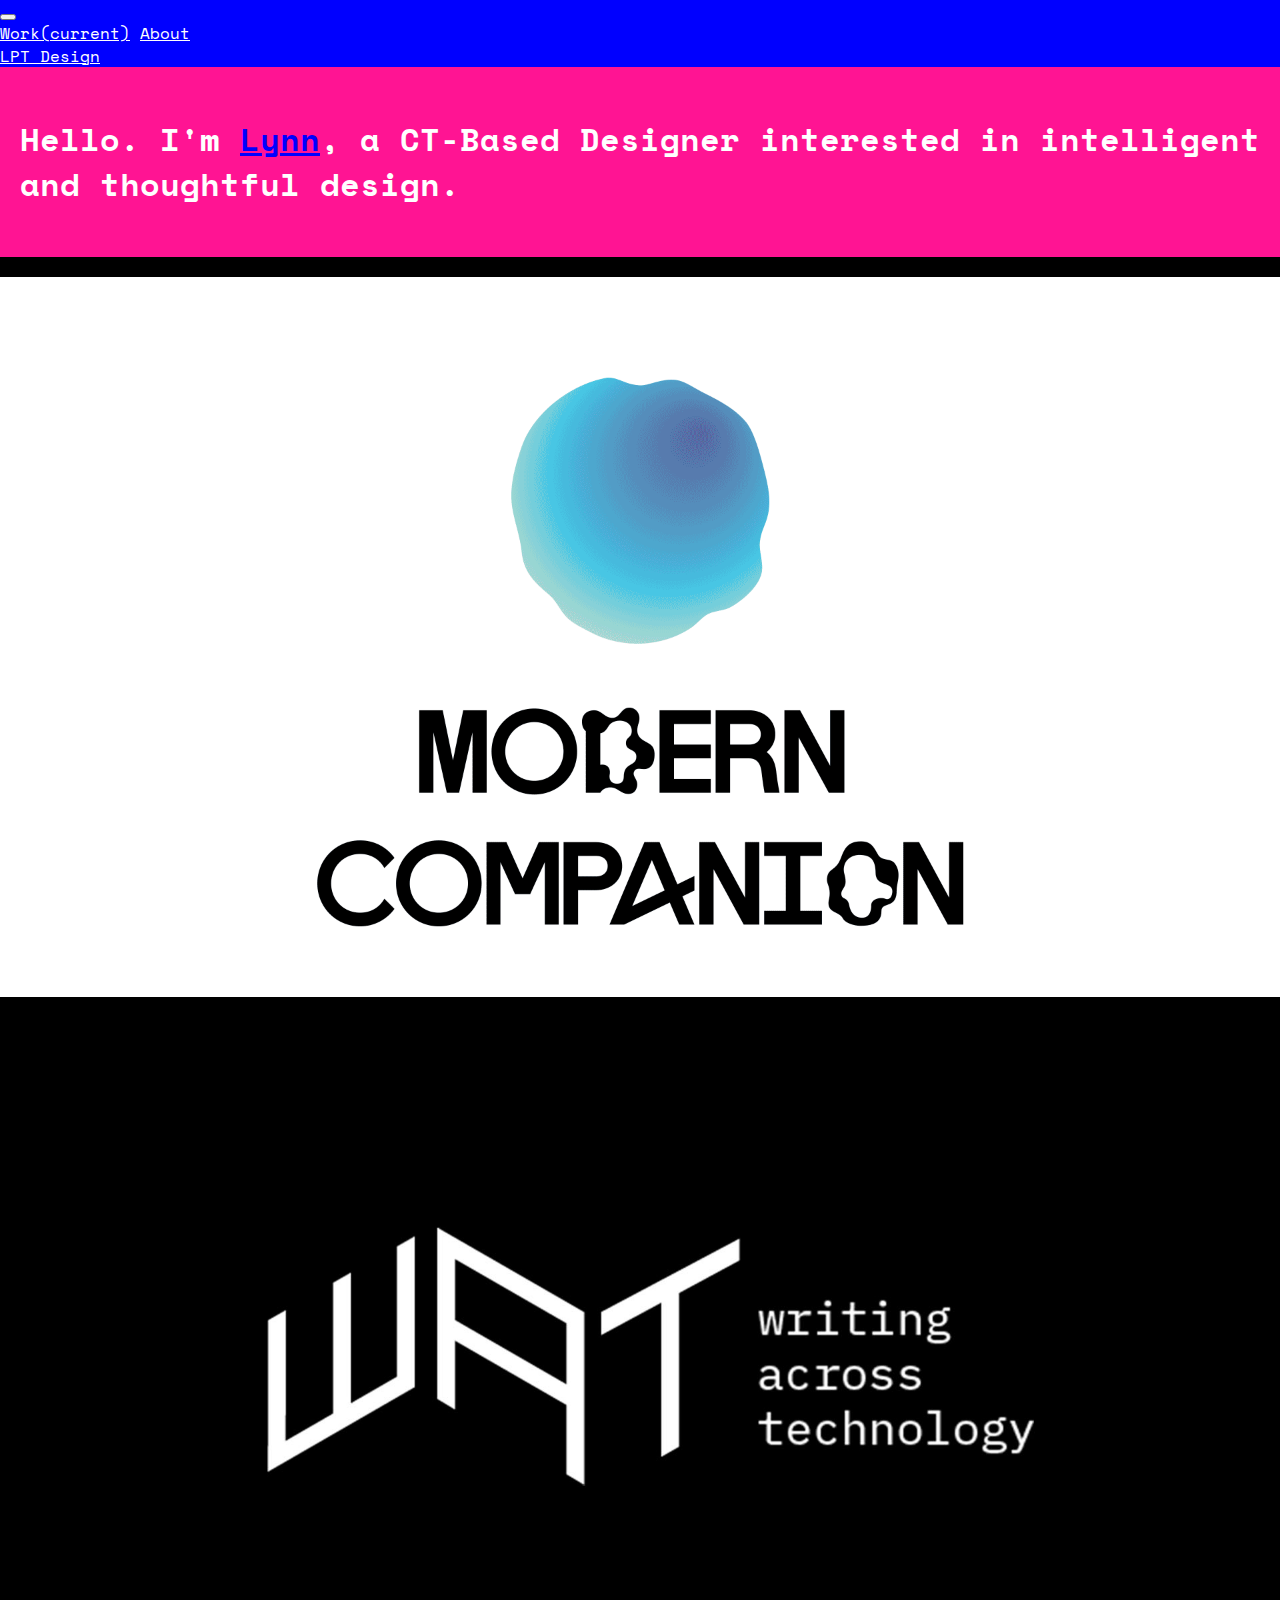
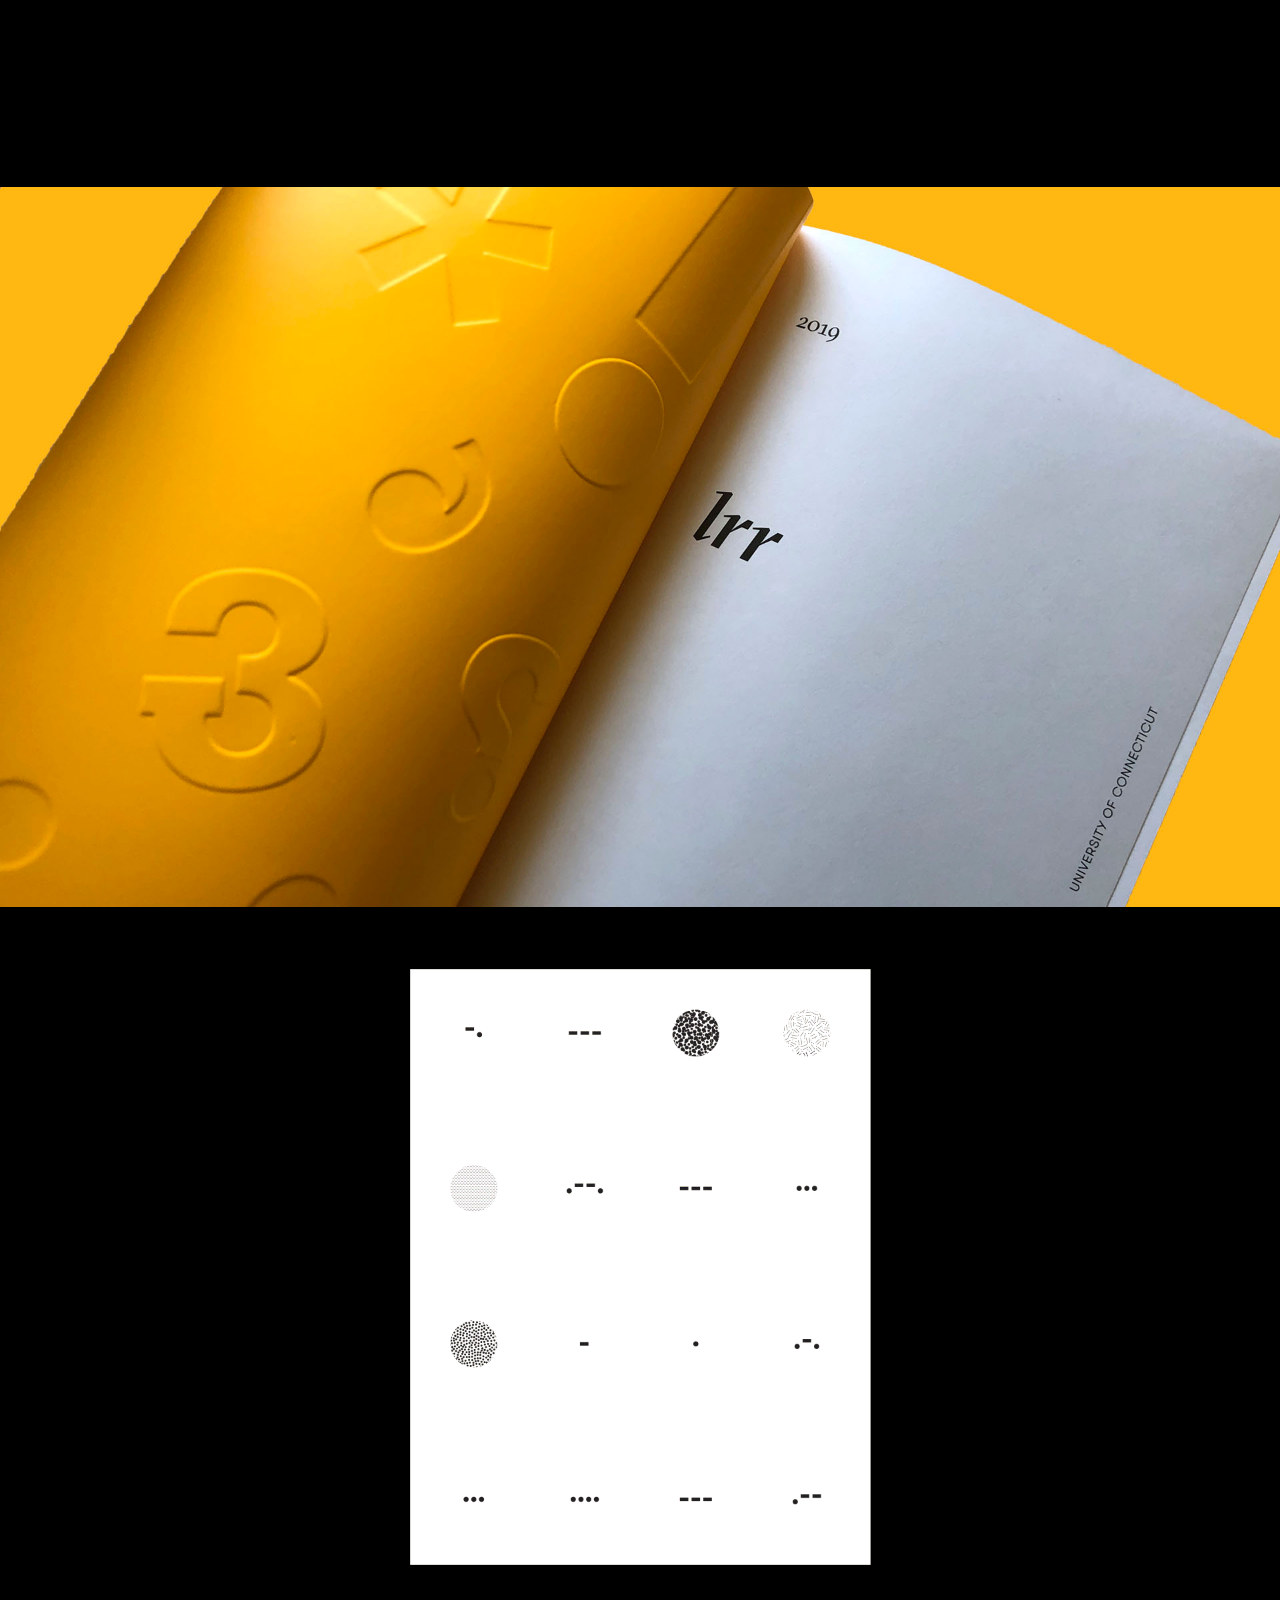
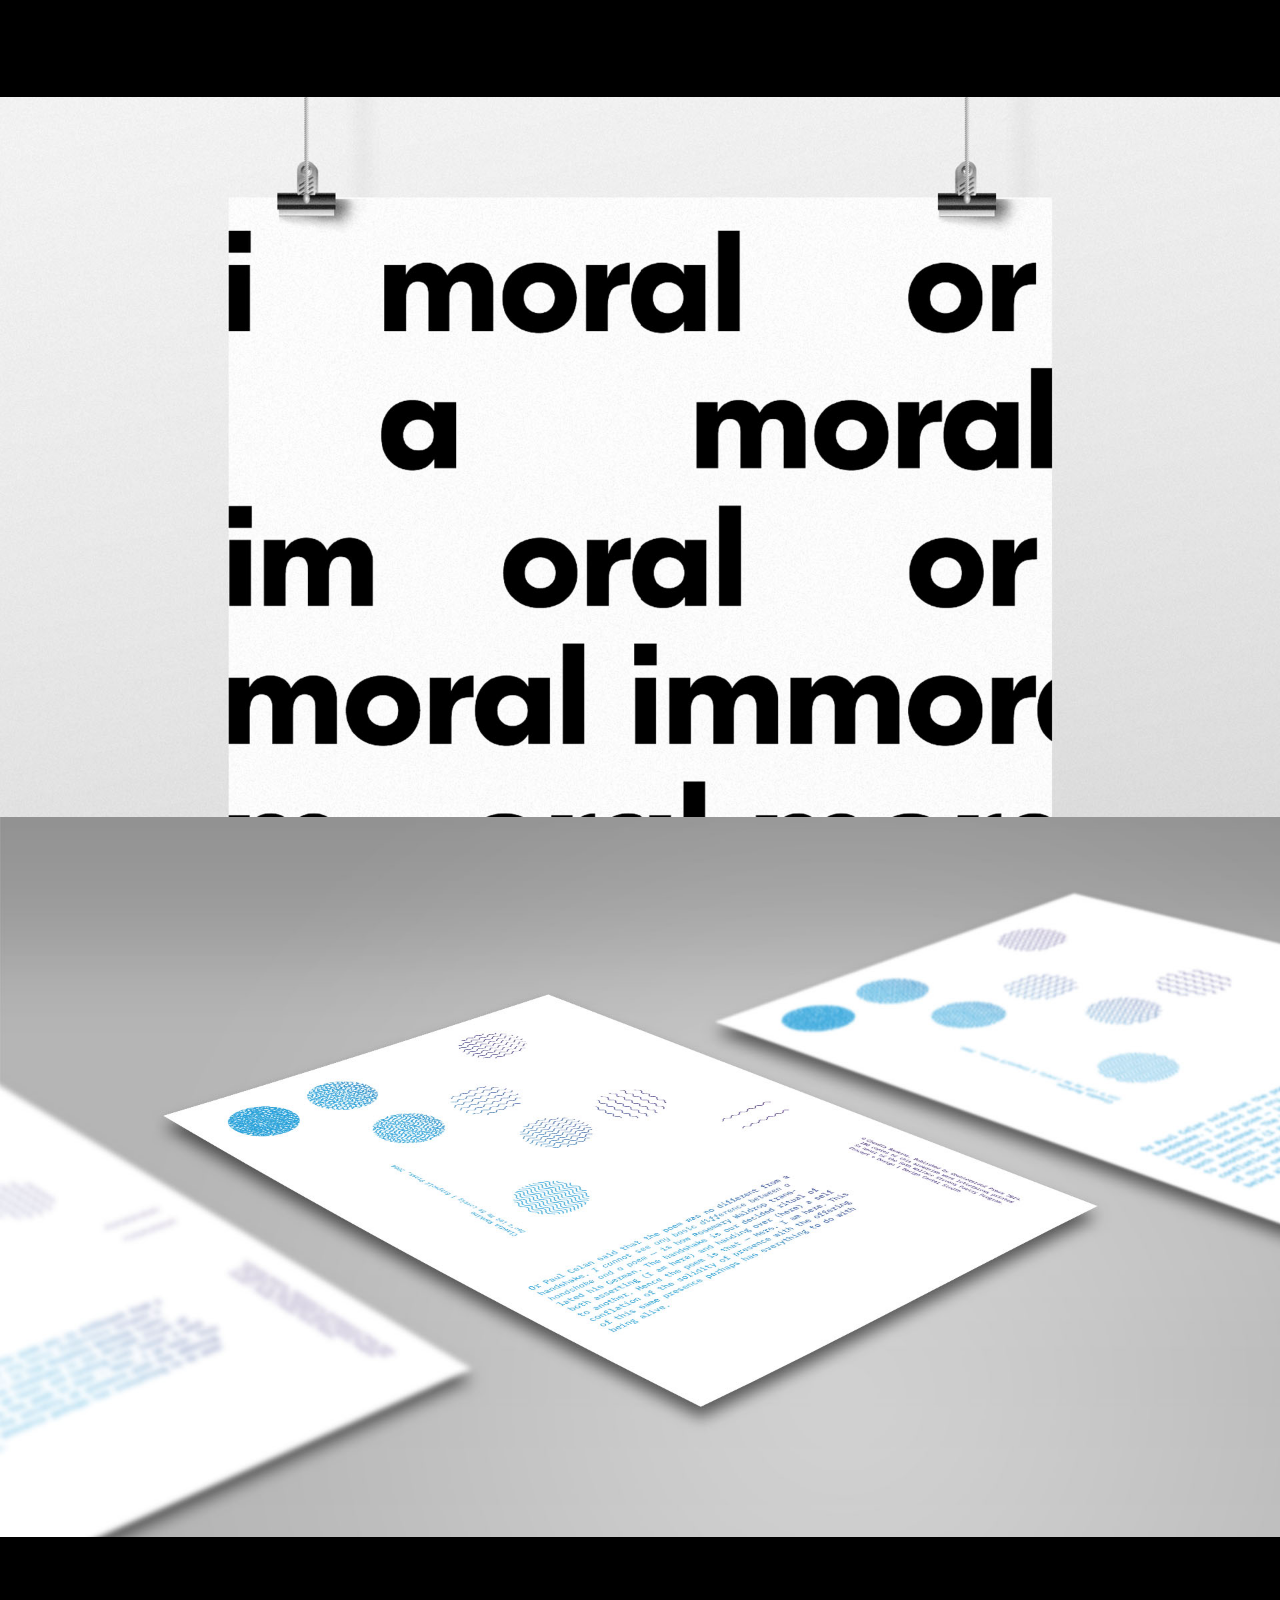
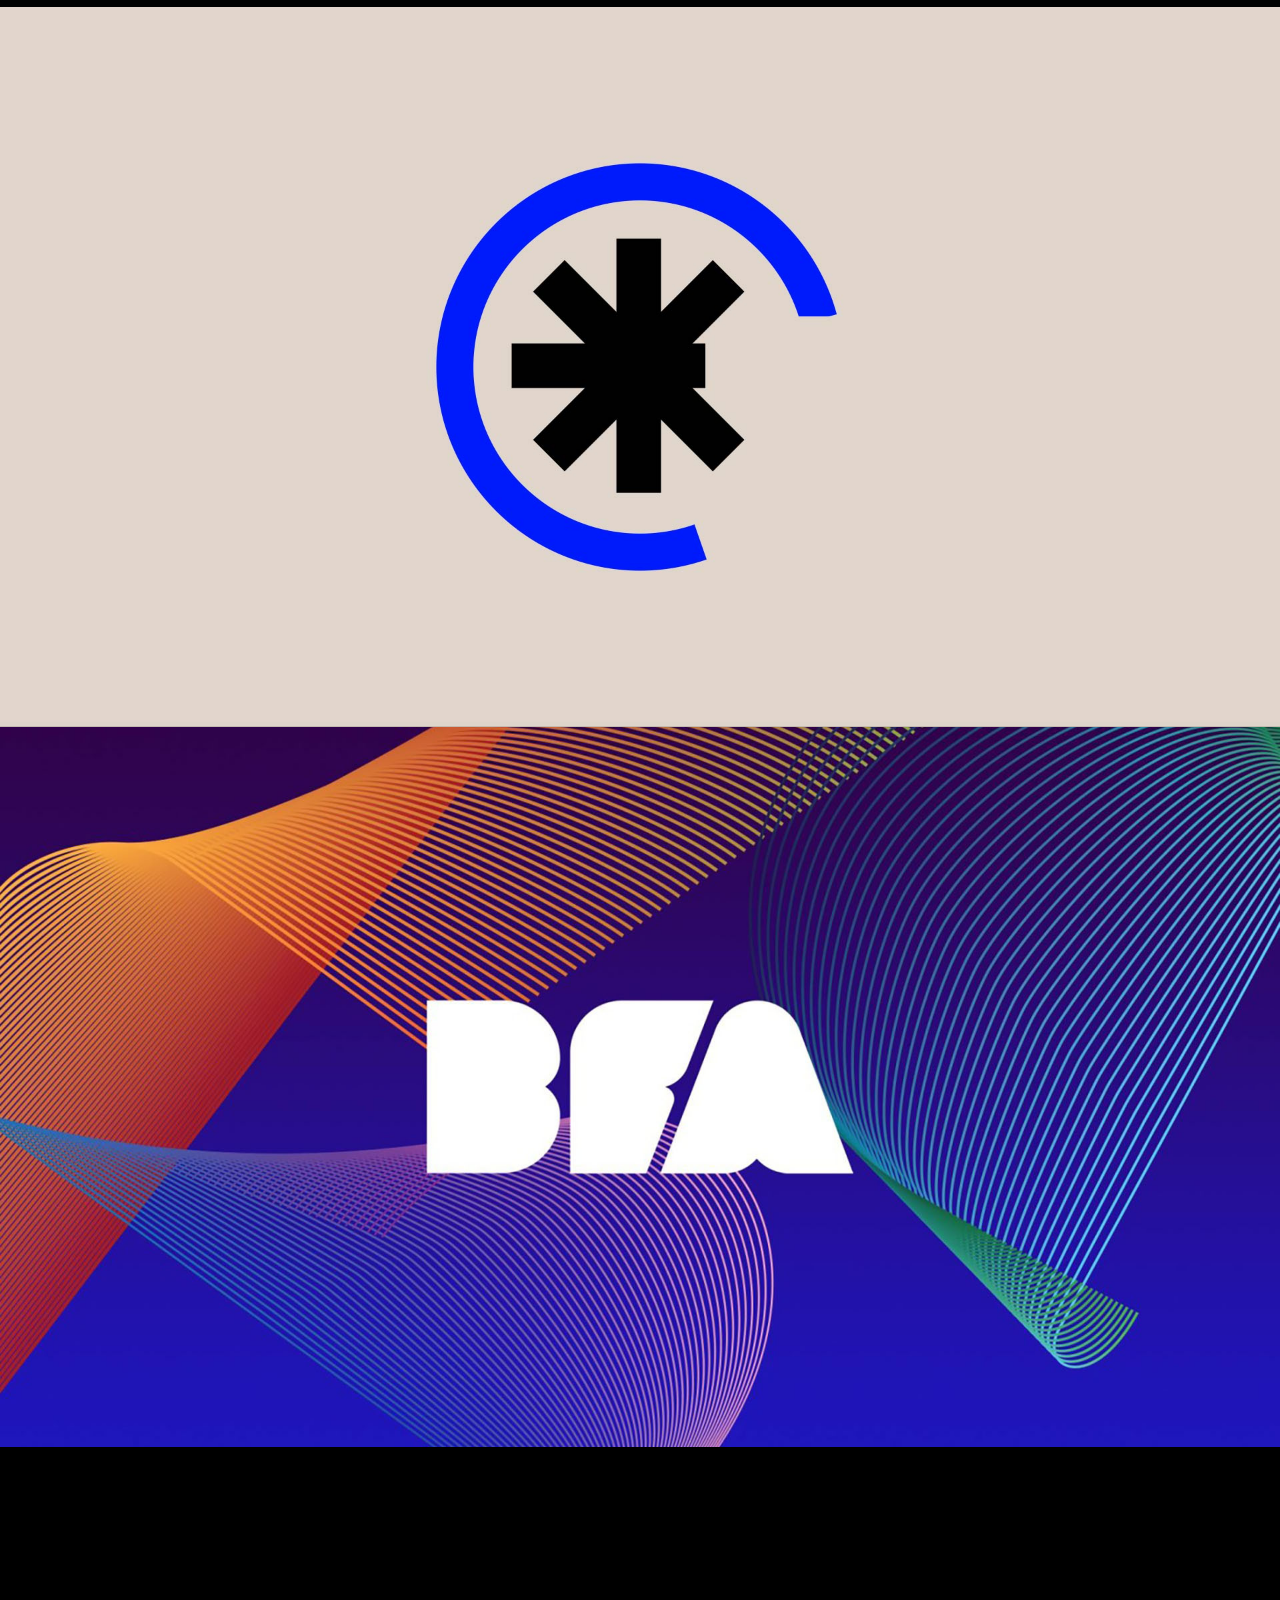
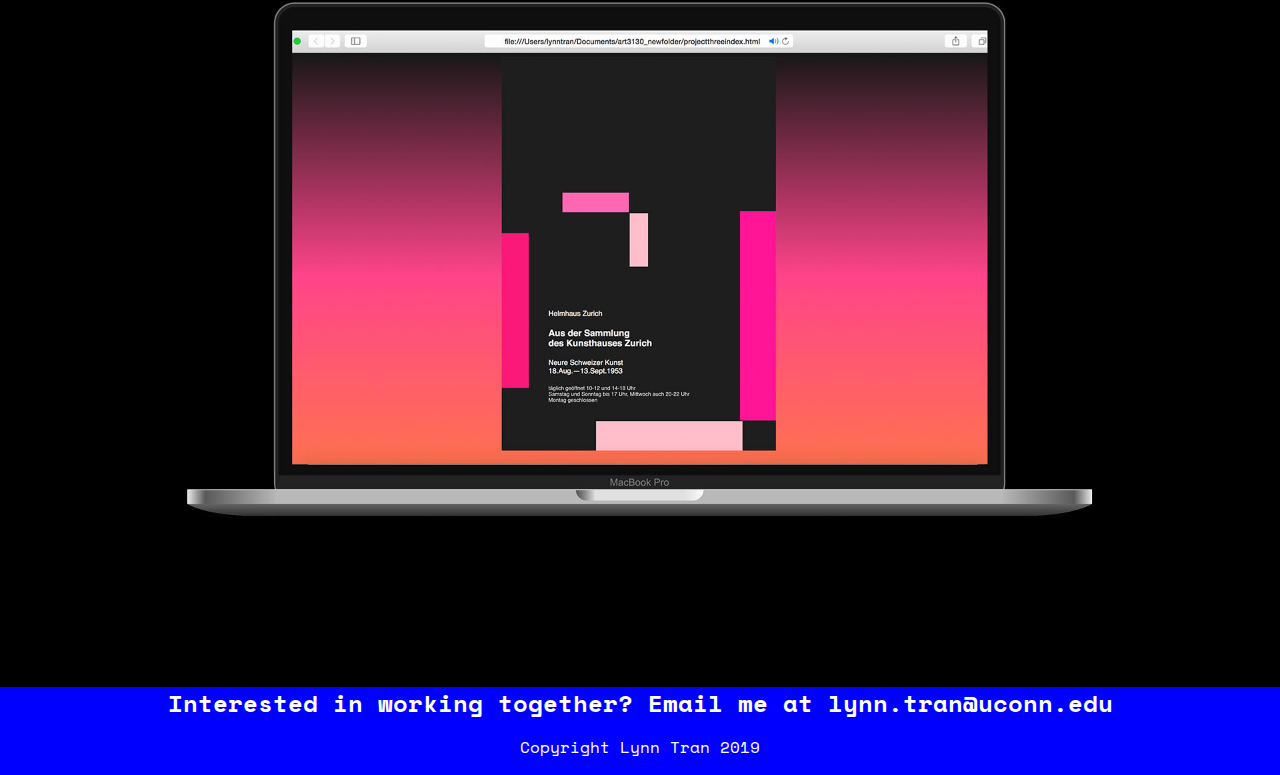
==== index.html @ 8334cdf8 "updated descriptions" ====
<!doctype html>
<html class="no-js" lang="">

<head>
  <meta charset="utf-8">
  <meta http-equiv="x-ua-compatible" content="ie=edge">
  <title>L. Tran Design</title>
  <meta name="description" content="">
  <meta name="viewport" content="width=device-width, initial-scale=1, shrink-to-fit=no">

  <link rel="manifest" href="site.webmanifest">
  <link rel="apple-touch-icon" href="icon.png">
  <!-- Place favicon.ico in the root directory -->

  <link rel="stylesheet" href="css/normalize.css">
   <link rel="stylesheet" href="https://stackpath.bootstrapcdn.com/bootstrap/4.1.3/css/bootstrap.min.css" integrity="sha384-MCw98/SFnGE8fJT3GXwEOngsV7Zt27NXFoaoApmYm81iuXoPkFOJwJ8ERdknLPMO" crossorigin="anonymous">
  <link rel="stylesheet" href="css/main.css">
  <link href="https://fonts.googleapis.com/css?family=Space+Mono" rel="stylesheet">
</head>

<body>
  <!--[if lte IE 9]>
    <p class="browserupgrade">You are using an <strong>outdated</strong> browser. Please <a href="https://browsehappy.com/">upgrade your browser</a> to improve your experience and security.</p>
  <![endif]-->

  <!-- Add your site or application content here -->
<nav class="navbar navbar-expand-lg navbar-dark bg-dark">
      <button class="navbar-toggler" type="button" data-toggle="collapse" data-target="#navbarNavAltMarkup" aria-controls="navbarNavAltMarkup" aria-expanded="false" aria-label="Toggle navigation">
            <span class="navbar-toggler-icon"></span>
      </button>
      
  <div class="collapse navbar-collapse" id="navbarNavAltMarkup">
        <div class="navbar-nav">
             <a class="nav-item nav-link active" href="index.html">Work<span class="sr-only">(current)</span></a>
            <a class="nav-item nav-link" href="about.html">About</a>
        </div>
  </div>
        <a class="navbar-brand" href="index.html">LPT Design</a>
</nav>
    <!--main top portion of the code starts here -->
    <main>
        <div class="background">
            <div class="container">
                <div class="row">
                   <!-- column keeps text on one side of webpage-->
                    <div class="col-lg-7" style="padding-left: 20px;">
                        <h1>Hello. I'm <span><a class ="homepage" href="about.html" >Lynn</a></span>,
                        a CT-Based Designer interested in intelligent and thoughtful design. </h1>
                    </div>
                        <div class="col-md"></div>
                 </div>
            </div>
        </div>
    </main>
    
    <!--featured work-->
    
    <!--CSS ANIMATION or block 1-->
    <div class="background one">
        
       <!--experiment to see if it works-->
       <div class="featuredwork container" style="padding-bottom: 50px;">
        <div class="row container col-centered align-items-center  pad2">
            <div class="col-lg align-middle mx-auto text-center responsivepad">
                    <a href="moderncompanion.html">
                        <!-- image text overlay -->
                        <div class="contenter">
                            <img src="img/moderncompanion.gif" alt="LRR" class="imgy" style="width: 100%;"> 

                            <div class="textoverlay">
                                <div class="texty">Modern Companion</div>
                            </div>
                        </div>
                        <!-- image txt overlay-->
                    </a>
            </div>
                <div class="col-lg col-centered mx-auto text-center responsivepad">
                      <a href="wat.html">
                        <!-- image text overlay -->
                        <div class="contenter">
                            <img src="img/waticon3.jpg" alt="LRR" class="imgy" style="width: 100%;"> 

                            <div class="textoverlay">
                                <div class="texty">Writing Across Technology Identity</div>
                            </div>
                        </div>
                        <!-- image txt overlay-->
                    </a>
                </div>
          </div>
    </div> 
        
        
        <div class="featuredwork container" style="padding-bottom: 50px;">
        <div class="row container col-centered align-items-center">
            <div class="col-lg align-middle mx-auto text-center responsivepad">
                    <a href="lrr.html">
                    <!-- image text overlay -->
                    <div class="contenter">
                        <img src="img/lrricon.jpg" alt="LRR" class="imgy" style="width: 100%;"> 
                    
                        <div class="textoverlay">
                            <div class="texty">LRR</div>
                        </div>
                    </div>
                    <!-- image txt overlay-->
                    </a>
            </div>
                <div class="col-lg col-centered mx-auto text-center responsivepad">
                     <a href="nopostershow.html">
                     
                      <div class="contenter">
                        <img src="img/nps_optimized%20.gif" alt="LRR" class="imgy" style="width: 100%;"> 
                    
                        <div class="textoverlay">
                            <div class="texty">No Poster Show</div>
                        </div>
                    </div>
                     
                     </a>
                </div>
          </div>
    </div> 
       
       
    <div class="featuredwork container" style="padding-bottom: 50px;">
        <div class="row container col-centered align-items-center">
            <div class="col-lg align-middle mx-auto text-center responsivepad">
                    <a href="manifesto.html">
                    <!-- image text overlay -->
                    <div class="contenter">
                        <img src="img/manifesto_icon.jpg" alt="manifesto" class="imgy" style="width: 100%;"> 
                    
                        <div class="textoverlay">
                            <div class="texty">Manifesto</div>
                        </div>
                    </div>
                    <!-- image txt overlay-->
                    </a>
            </div>
            
            
               <div class="col-lg align-middle mx-auto text-center responsivepad">
                    <a href="cpp.html">
                    <!-- image text overlay -->
                    <div class="contenter">
                        <img src="img/cpp_icon.jpg" alt="manifesto" class="imgy" style="width: 100%;"> 
                    
                        <div class="textoverlay">
                            <div class="texty">CPP</div>
                        </div>
                    </div>
                    <!-- image txt overlay-->
                    </a>
            </div>
            
          </div>
    </div> 
        

<div class="featuredwork container" style="padding-bottom: 50px;">
        <div class="row container col-centered align-items-center">
            <div class="col-lg align-middle mx-auto text-center responsivepad">
                    <a href="motiongraphics.html">
                    <!-- image text overlay -->
                    <div class="contenter">
                        <img src="img/motionscreenshot.jpg" alt="manifesto" class="imgy" style="width: 100%;"> 
                    
                        <div class="textoverlay">
                            <div class="texty">Motion</div>
                        </div>
                    </div>
                    <!-- image txt overlay-->
                    </a>
            </div>
            
            
               <div class="col-lg align-middle mx-auto text-center responsivepad">
                    <a href="bfa.html">
                    <!-- image text overlay -->
                    <div class="contenter">
                        <img src="img/BFAicon.jpg" alt="manifesto" class="imgy" style="width: 100%;"> 
                    
                        <div class="textoverlay">
                            <div class="texty">BFA Identity</div>
                        </div>
                    </div>
                    <!-- image txt overlay-->
                    </a>
            </div>
            
          </div>
    </div>        
        
        
        <div class="featuredwork container" style="padding-bottom: 50px;">
        <div class="row container col-centered align-items-center">
            <div class="col-lg align-middle mx-auto text-center responsivepad">
                    <a href="project1.html">
                    <!-- image text overlay -->
                    <div class="contenter">
                        <img src="img/brockmanicon.jpg" alt="manifesto" class="imgy" style="width: 100%;"> 
                    
                        <div class="textoverlay">
                            <div class="texty">CSS Poster</div>
                        </div>
                    </div>
                    <!-- image txt overlay-->
                    </a>
            </div>
            
            
               <div class="col-lg align-middle mx-auto text-center">
                   
                    <!-- image text overlay -->
                    <!--<div class="contenter">
                        <h2>See More</h2> 
                    

                    </div>
                    <!-- image txt overlay-->
                    
            </div>
            
          </div>
    </div>
        
        

</div>
    
<!--footer of the page, universal on all pages-->
<footer>
    <div class="workwithme">
         <h2 style="margin: auto; padding: 0;" class="mt-5 mb-5 container">Interested in working together? Email me at lynn.tran@uconn.edu</h2>

             <div class="footers">
                <p>Copyright Lynn Tran 2019</p>
            </div>
        
    </div>
</footer>

  <script src="js/vendor/modernizr-3.6.0.min.js"></script>
  <script src="https://code.jquery.com/jquery-3.3.1.min.js" integrity="sha256-FgpCb/KJQlLNfOu91ta32o/NMZxltwRo8QtmkMRdAu8=" crossorigin="anonymous"></script>
  <script>window.jQuery || document.write('<script src="js/vendor/jquery-3.3.1.min.js"><\/script>')</script>
  <script src="js/plugins.js"></script>
  <script src="js/main.js"></script>

  <!-- Google Analytics: change UA-XXXXX-Y to be your site's ID. -->
  <script>
    window.ga = function () { ga.q.push(arguments) }; ga.q = []; ga.l = +new Date;
    ga('create', 'UA-XXXXX-Y', 'auto'); ga('send', 'pageview')
  </script>
  <script src="https://www.google-analytics.com/analytics.js" async defer></script>
    <script src="https://code.jquery.com/jquery-3.3.1.slim.min.js" integrity="sha384-q8i/X+965DzO0rT7abK41JStQIAqVgRVzpbzo5smXKp4YfRvH+8abtTE1Pi6jizo" crossorigin="anonymous"></script>
<script src="https://cdnjs.cloudflare.com/ajax/libs/popper.js/1.14.3/umd/popper.min.js" integrity="sha384-ZMP7rVo3mIykV+2+9J3UJ46jBk0WLaUAdn689aCwoqbBJiSnjAK/l8WvCWPIPm49" crossorigin="anonymous"></script>
<script src="https://stackpath.bootstrapcdn.com/bootstrap/4.1.3/js/bootstrap.min.js" integrity="sha384-ChfqqxuZUCnJSK3+MXmPNIyE6ZbWh2IMqE241rYiqJxyMiZ6OW/JmZQ5stwEULTy" crossorigin="anonymous"></script>
</body>

</html>
---- css/main.css ----
/*! HTML5 Boilerplate v6.1.0 | MIT License | https://html5boilerplate.com/ */@import url("https://fonts.googleapis.com/css?family=Space+Mono");html{color:#222;font-size:1em;line-height:1.4}::-moz-selection{background:#b3d4fc;text-shadow:none}::selection{background:#b3d4fc;text-shadow:none}hr{display:block;height:1px;border:0;border-top:1px solid #ccc;margin:1em 0;padding:0}audio,canvas,iframe,img,svg,video{vertical-align:middle}fieldset{border:0;margin:0;padding:0}textarea{resize:vertical}.browserupgrade{margin:0.2em 0;background:#ccc;color:#000;padding:0.2em 0}:root{--main-text-color: white;--second-text-color: black}a:link{color:var(--main-text-color)}a:visited{color:var(--main-text-color)}a:hover{color:deeppink}a.homepage{color:blue}.footers p{color:white;text-align:center}img.opacitydown:hover{opacity:0.5}a.aboutme:link{color:deeppink}a.aboutme:hover{color:blue}a.aboutme:visited{color:deeppink}body{font-family:'Space Mono', monospace;background:blue}.background.one{background-color:black}.background.two{background-color:white}.background{background-color:deeppink}h6{padding:0;margin:0;font-weight:700;font-family:'Space Mono', monospace}h1{text-align:left;margin:0;padding-top:50px;padding-bottom:50px;color:var(--main-text-color);font-family:'Space Mono', monospace}h1.about{text-align:left;margin:0;font-family:'Space Mono', monospace}.featuredwork{background-color:black;padding-bottom:20px;padding-top:20px}.featuredwork.white{background-color:white}.workwithme{background-color:blue;margin:0;padding:0}h2{padding:50px;color:white;text-align:center;margin:auto;font-family:'Space Mono', monospace}.links{color:white;margin:0}.okies{background-color:white;padding-top:10px;padding-bottom:10px}.top img{width:35%;margin:auto}img{width:70%}h3{color:white;font-weight:500;font-family:'Space Mono', monospace}.top{padding-top:50px;width:95%;margin:auto;padding-bottom:50px}.picturebg{background-color:gainsboro}.gridmee{display:grid;grid-template-columns:1fr 1fr}@media screen and (max-width: 576px){h2.smallups{display:none}.featuredwork{padding:0px !important}.container{padding-bottom:0px !important}.row{padding-bottom:0px !important}.featured.container{padding-bottom:0px !important}}@media screen and (min-width: 576px){.hideme{display:none}}.contenter{position:relative;width:100%}.imgy{display:block;width:100%;height:auto}.textoverlay{position:absolute;top:0;bottom:0;left:0;right:0;height:100%;width:100%;opacity:0;-webkit-transition:.5s ease;-o-transition:.5s ease;transition:.5s ease;background-color:#000000}.contenter:hover .textoverlay{opacity:.9}.texty{color:white;font-size:22px;position:absolute;top:50%;left:50%;-webkit-transform:translate(-50%, -50%);-ms-transform:translate(-50%, -50%);transform:translate(-50%, -50%);text-align:center}@media screen and (max-width: 576px){.responsivepad{padding-bottom:20px}.pad2{padding-top:20px !important}}.hidden{display:none !important}.visuallyhidden{border:0;clip:rect(0 0 0 0);height:1px;margin:-1px;overflow:hidden;padding:0;position:absolute;width:1px;white-space:nowrap}.visuallyhidden.focusable:active,.visuallyhidden.focusable:focus{clip:auto;height:auto;margin:0;overflow:visible;position:static;width:auto;white-space:inherit}.invisible{visibility:hidden}.clearfix:before,.clearfix:after{content:" ";display:table}.clearfix:after{clear:both}@media print{*,*:before,*:after{background:transparent !important;color:#000 !important;-webkit-box-shadow:none !important;box-shadow:none !important;text-shadow:none !important}a,a:visited{text-decoration:underline}a[href]:after{content:" (" attr(href) ")"}abbr[title]:after{content:" (" attr(title) ")"}a[href^="#"]:after,a[href^="javascript:"]:after{content:""}pre{white-space:pre-wrap !important}pre,blockquote{border:1px solid #999;page-break-inside:avoid}thead{display:table-header-group}tr,img{page-break-inside:avoid}p,h2,h3{orphans:3;widows:3}h2,h3{page-break-after:avoid}}

/*# sourceMappingURL=main.css.map */
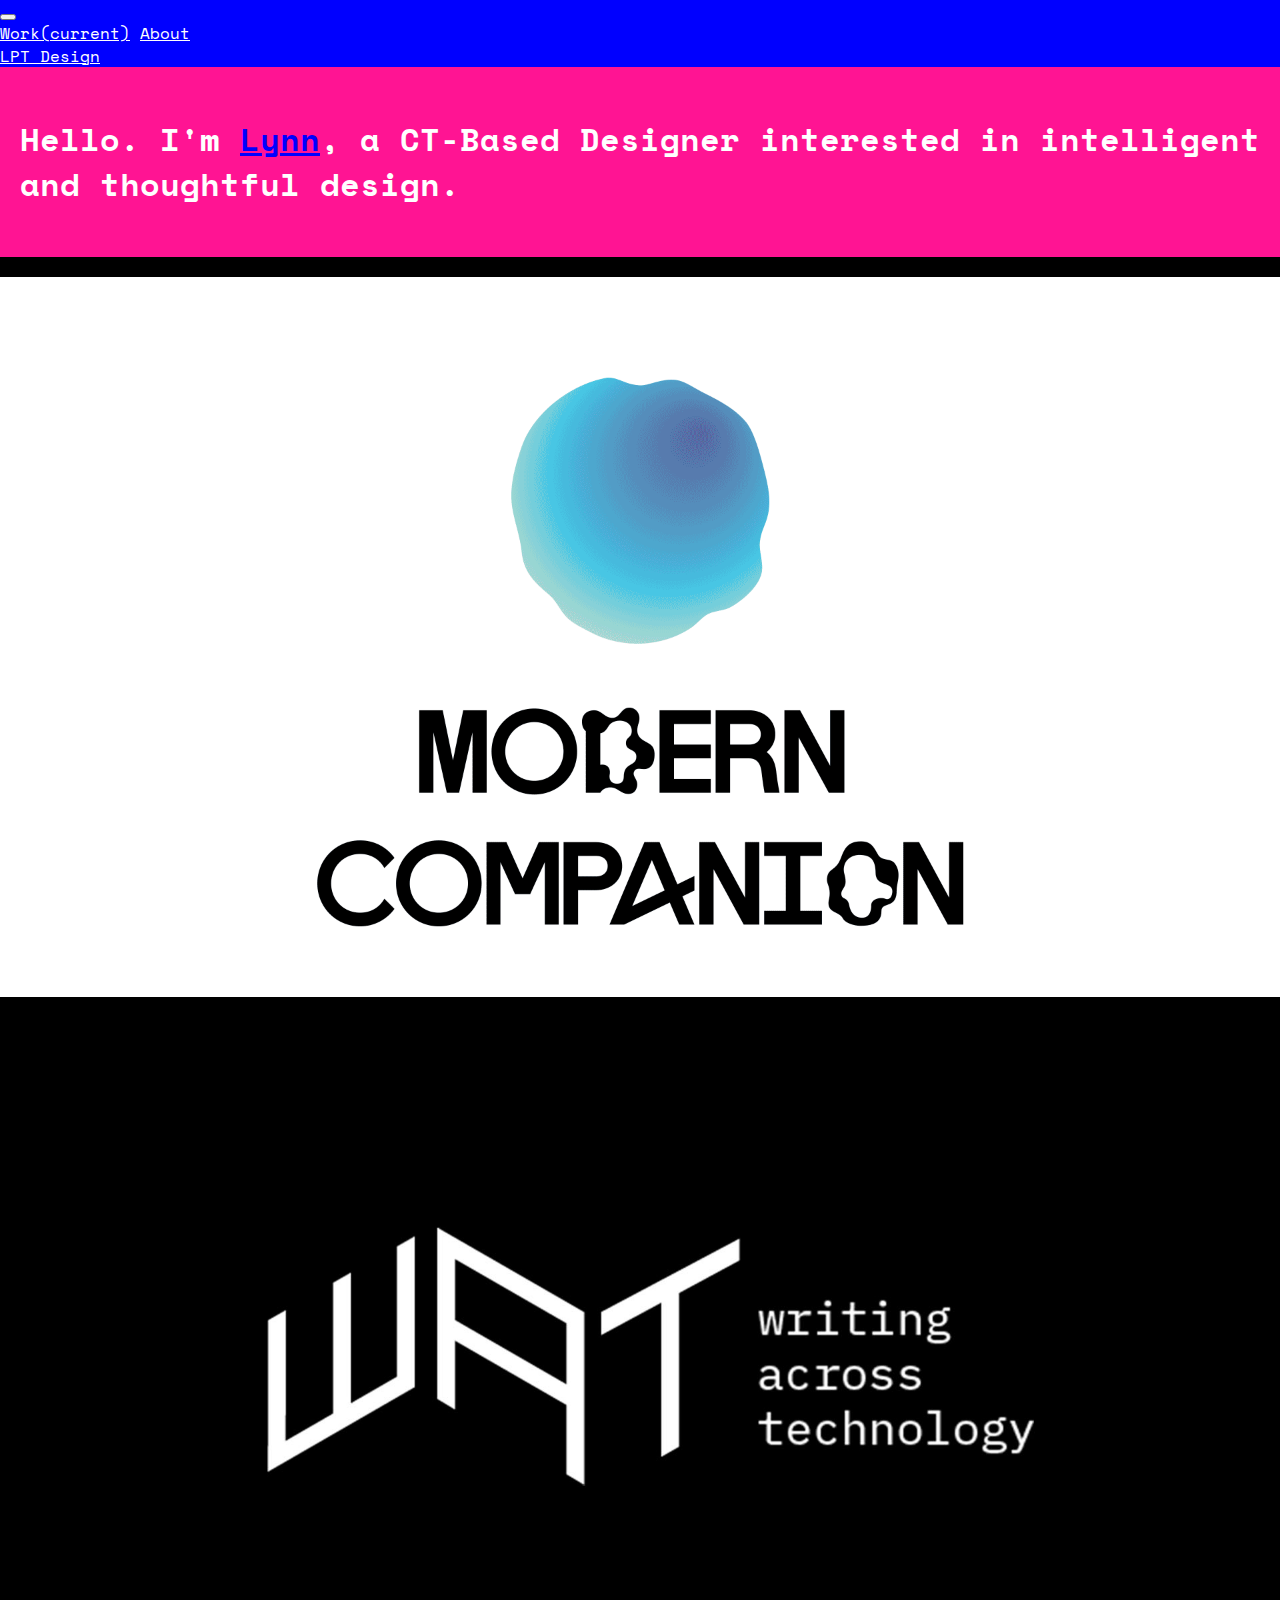
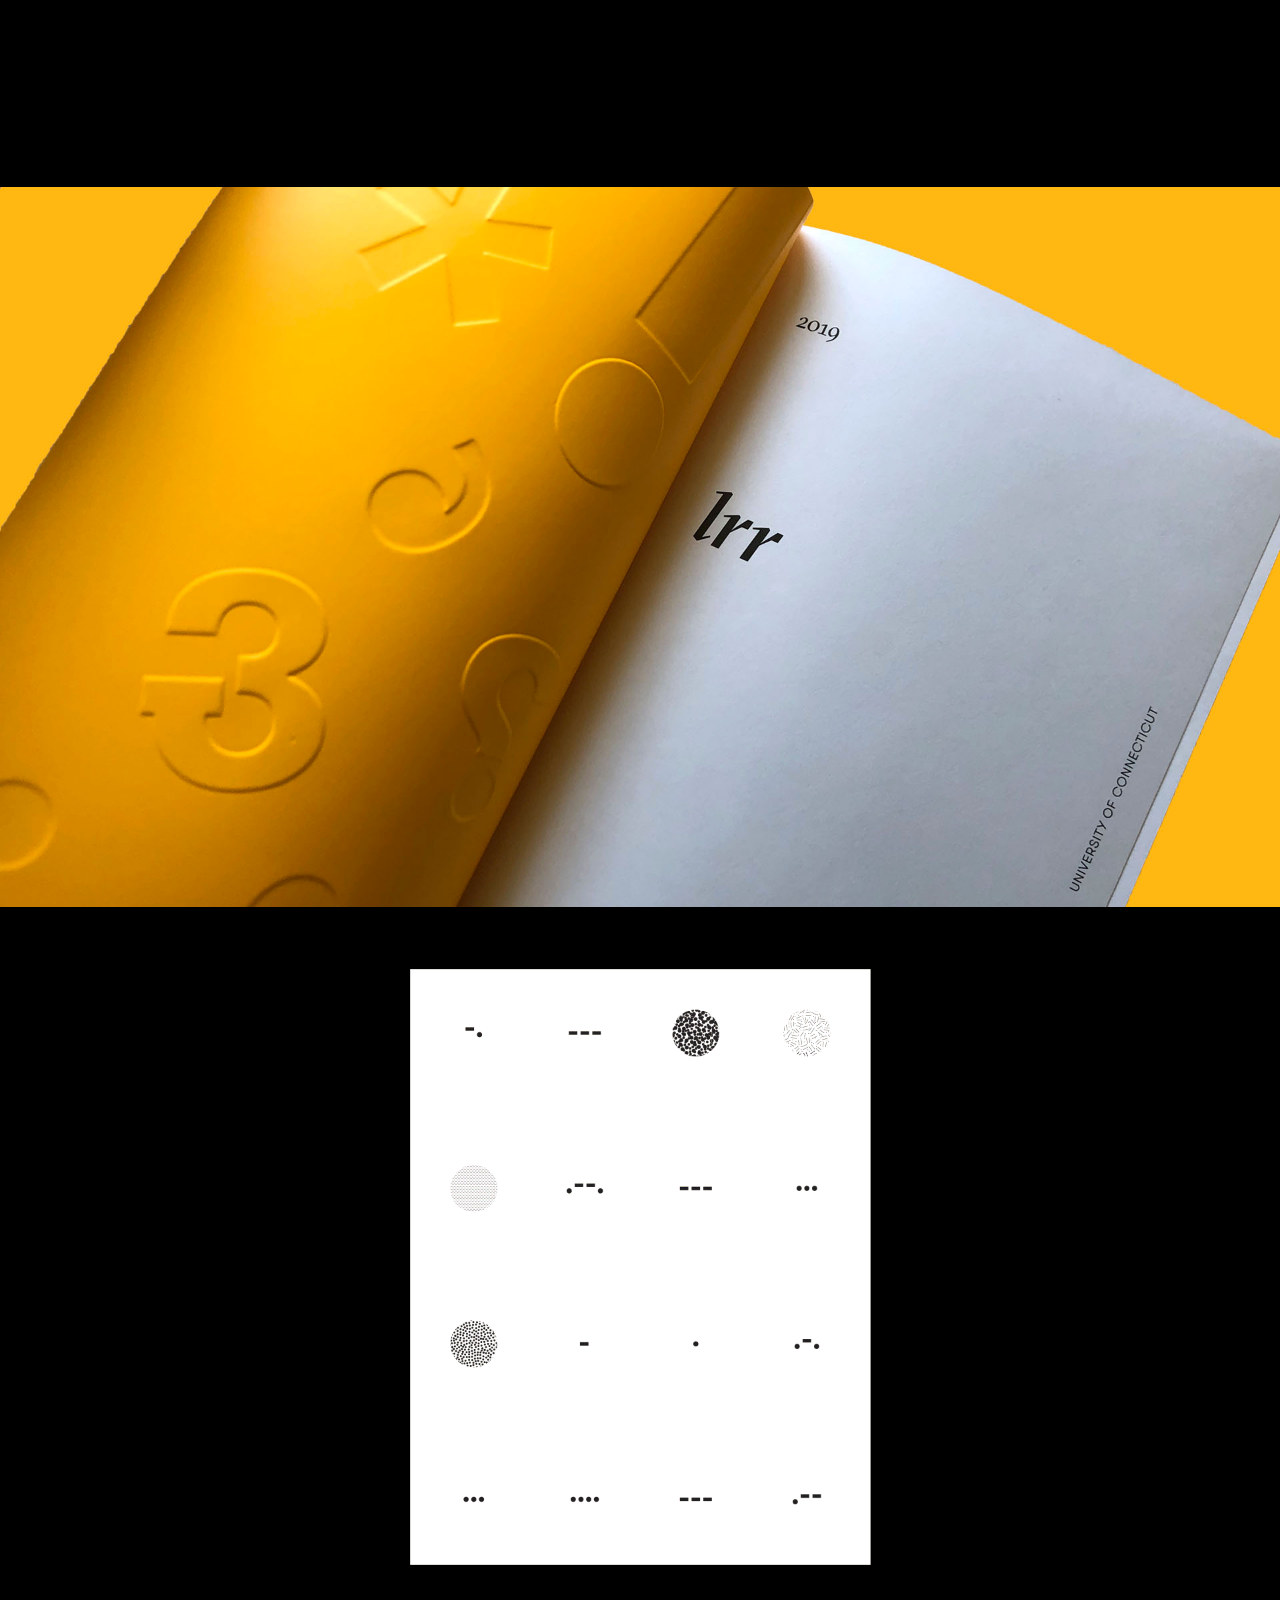
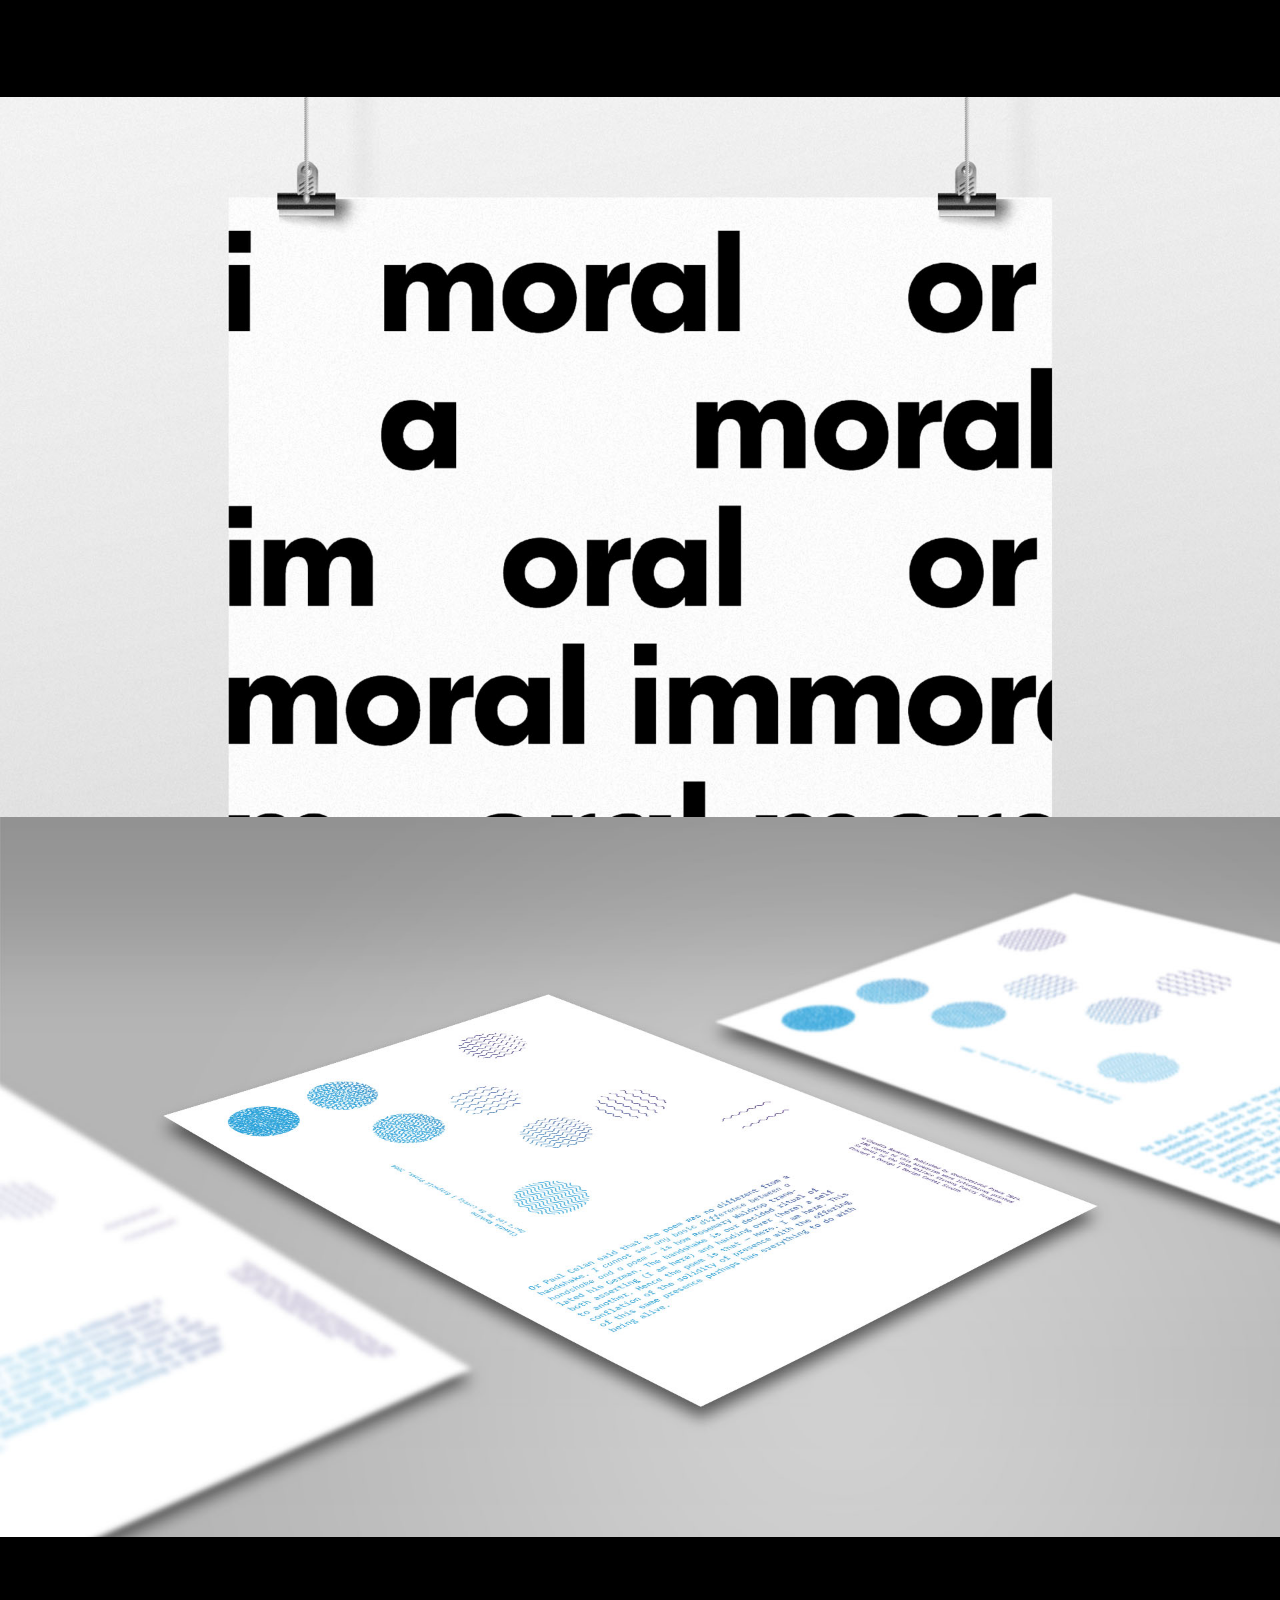
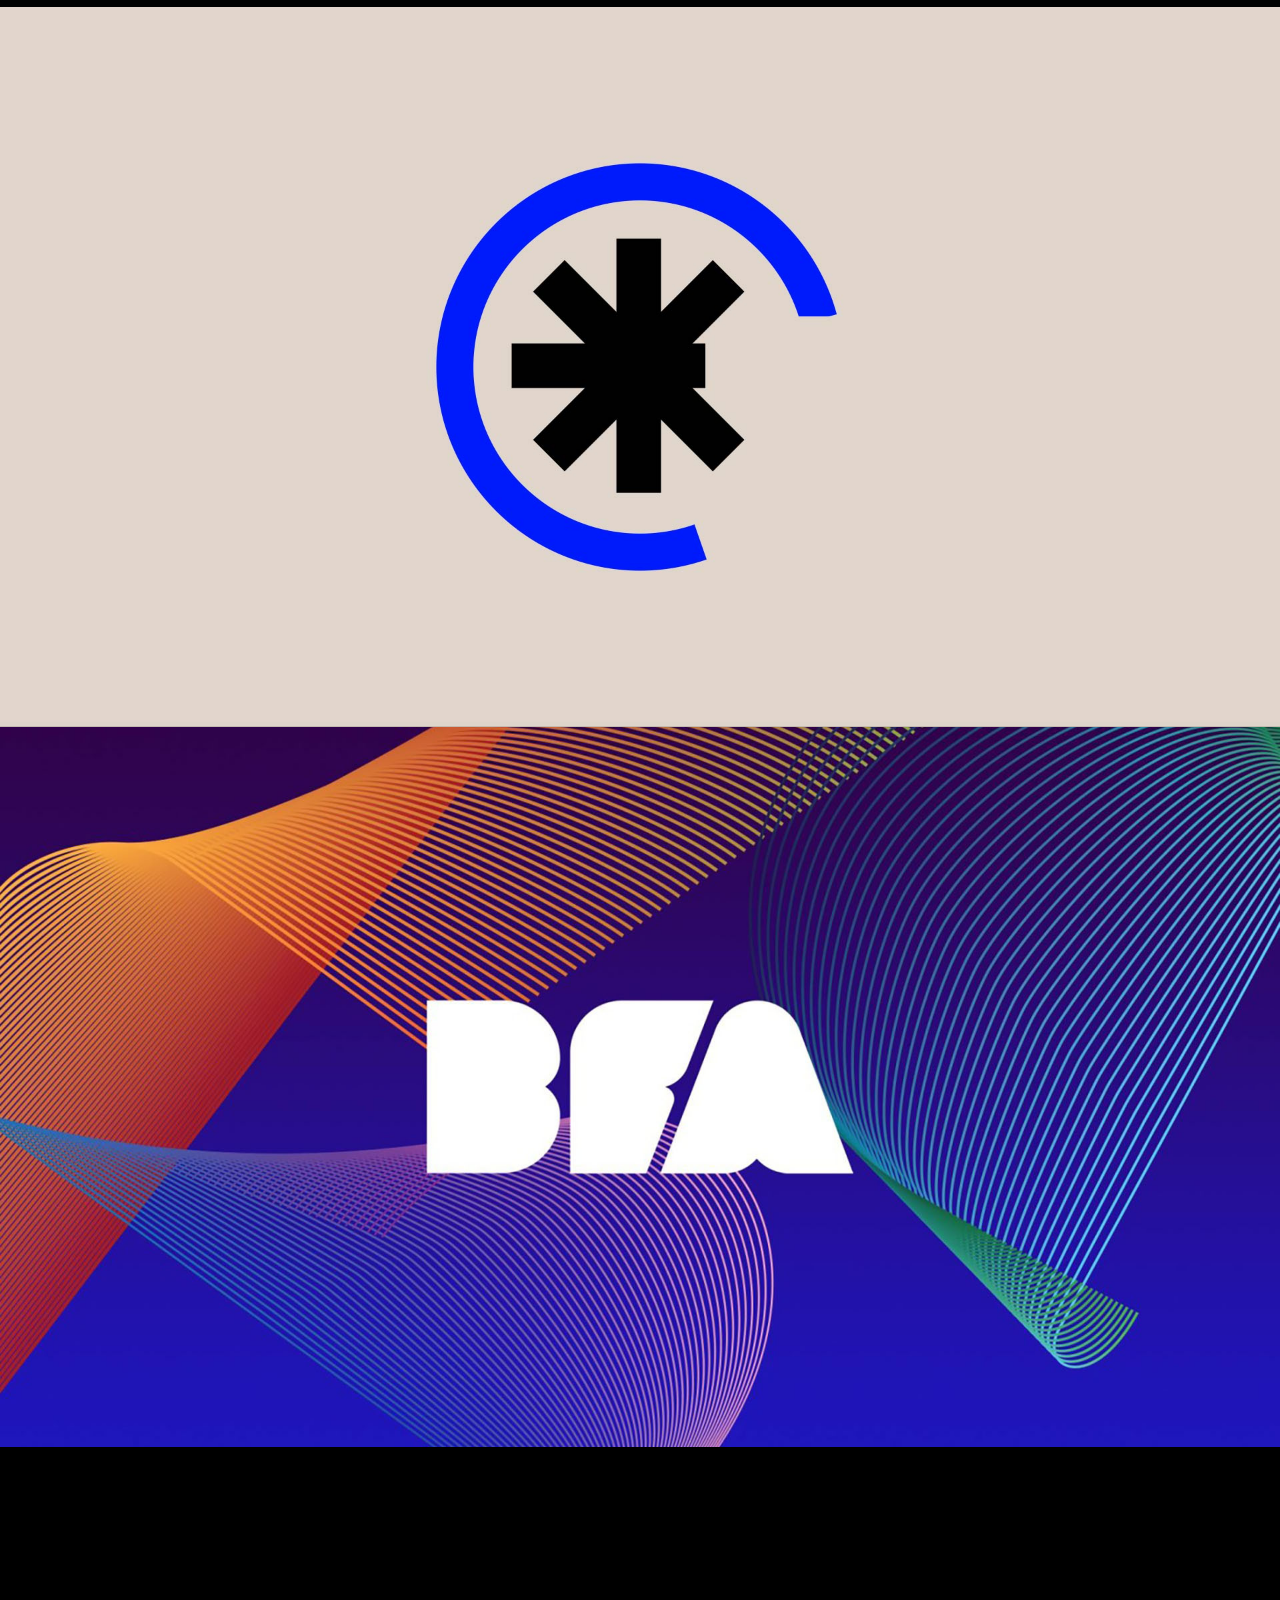
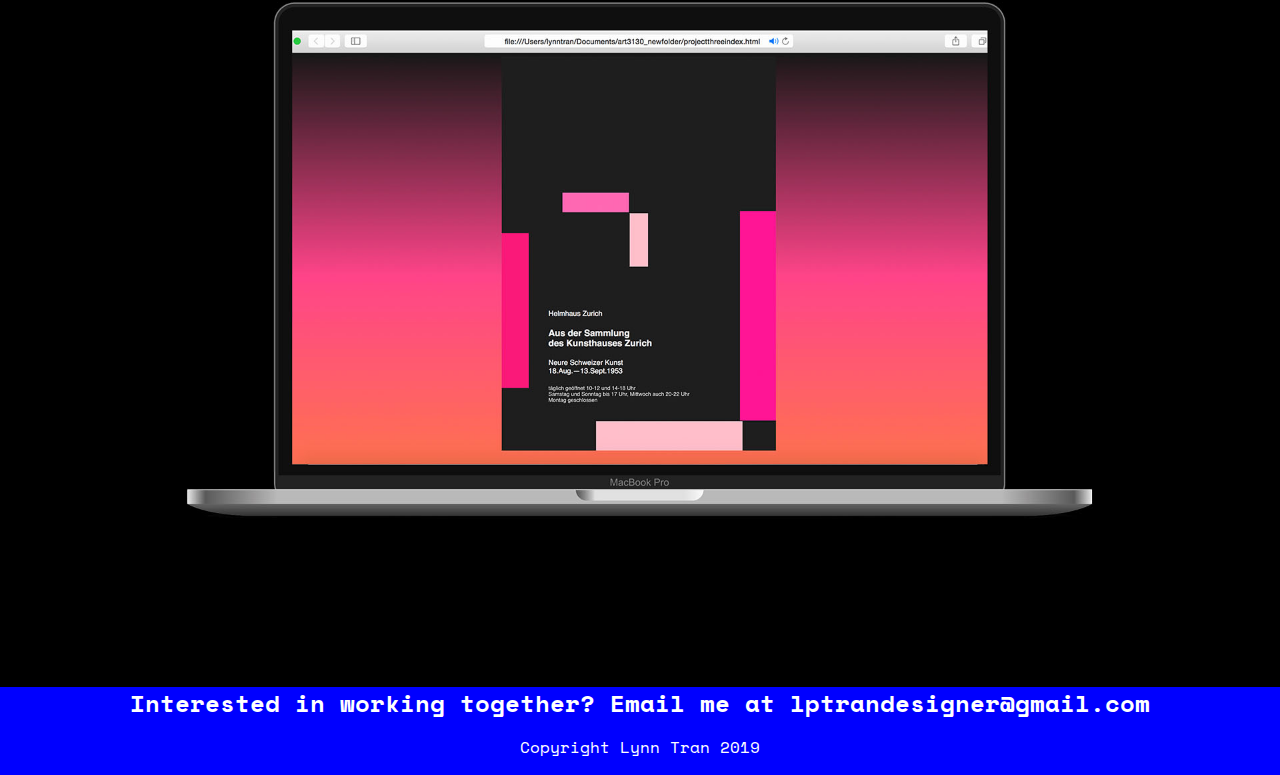
==== commit 2e91b7f0: "email and year and date" ====
--- a/index.html
+++ b/index.html
@@ -232,7 +232,7 @@
 <!--footer of the page, universal on all pages-->
 <footer>
     <div class="workwithme">
-         <h2 style="margin: auto; padding: 0;" class="mt-5 mb-5 container">Interested in working together? Email me at lynn.tran@uconn.edu</h2>
+         <h2 style="margin: auto; padding: 0;" class="mt-5 mb-5 container">Interested in working together? Email me at lptrandesigner@gmail.com</h2>
 
              <div class="footers">
                 <p>Copyright Lynn Tran 2019</p>
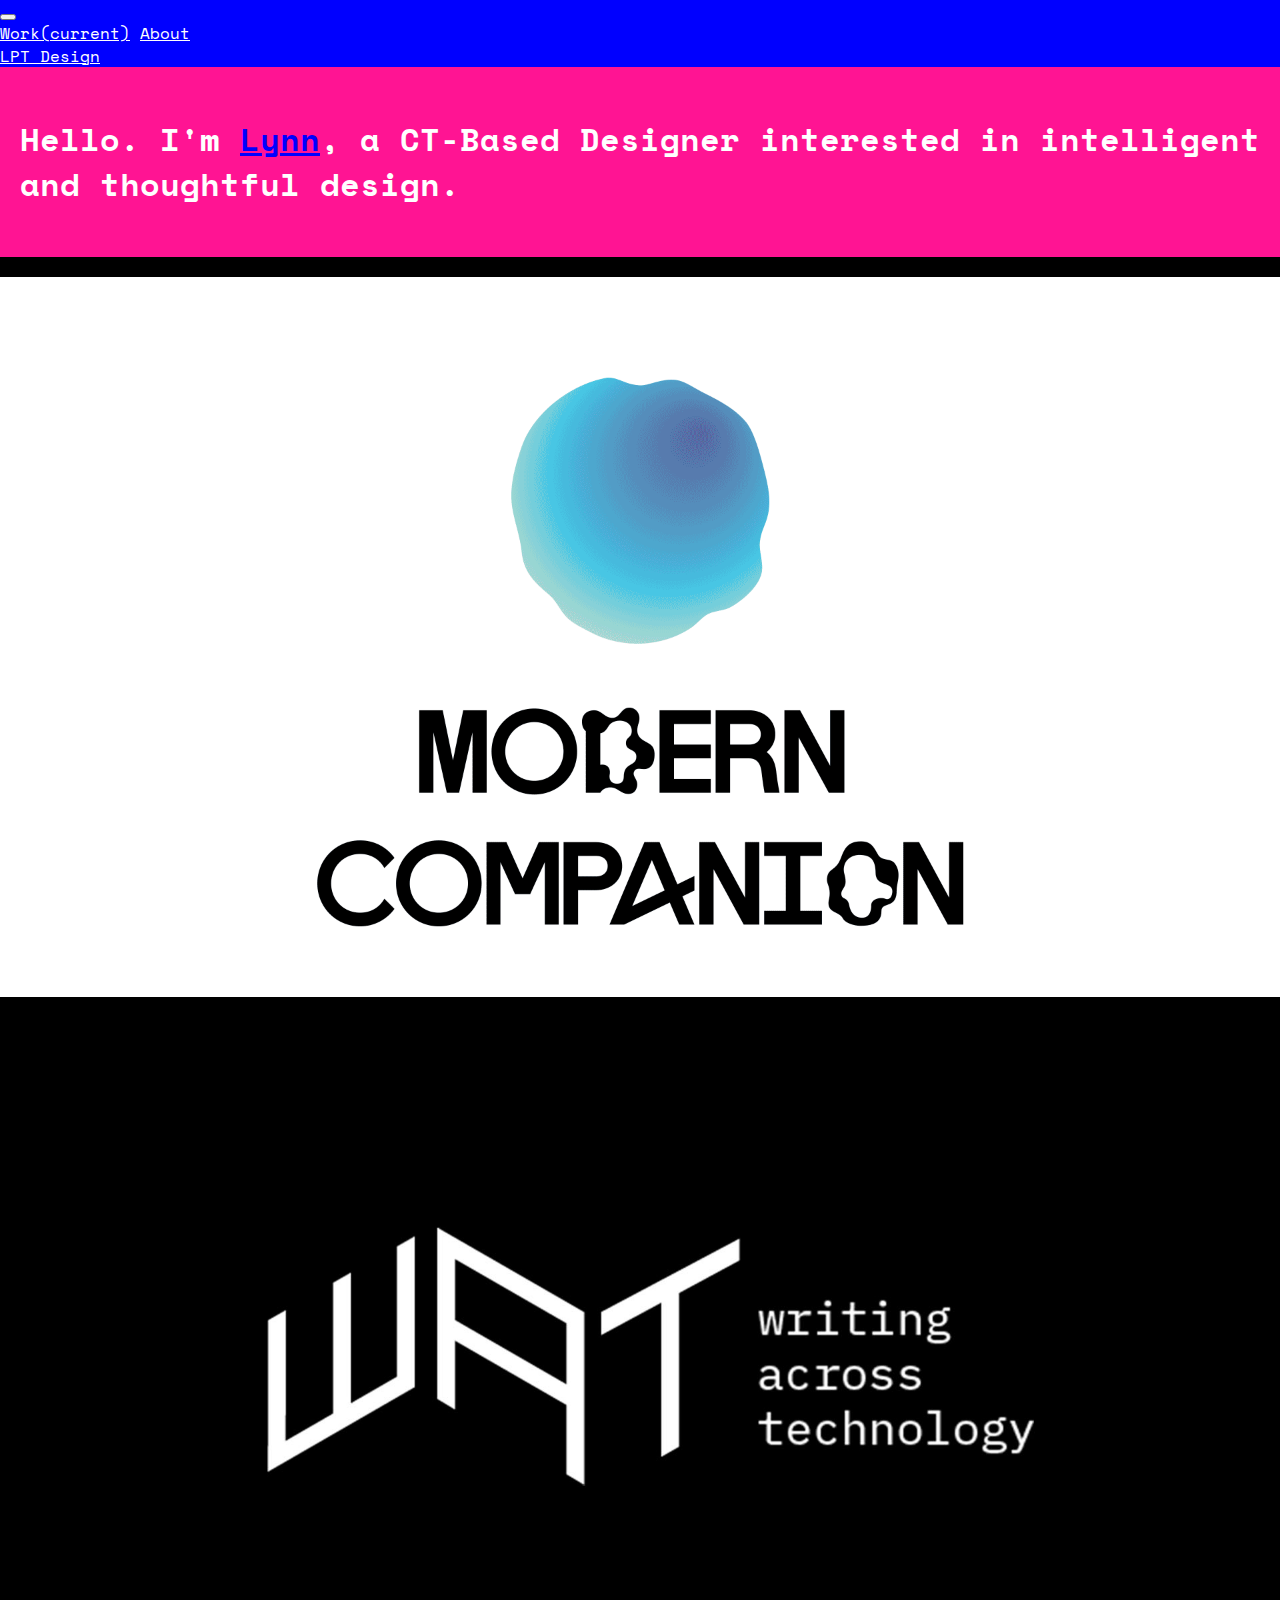
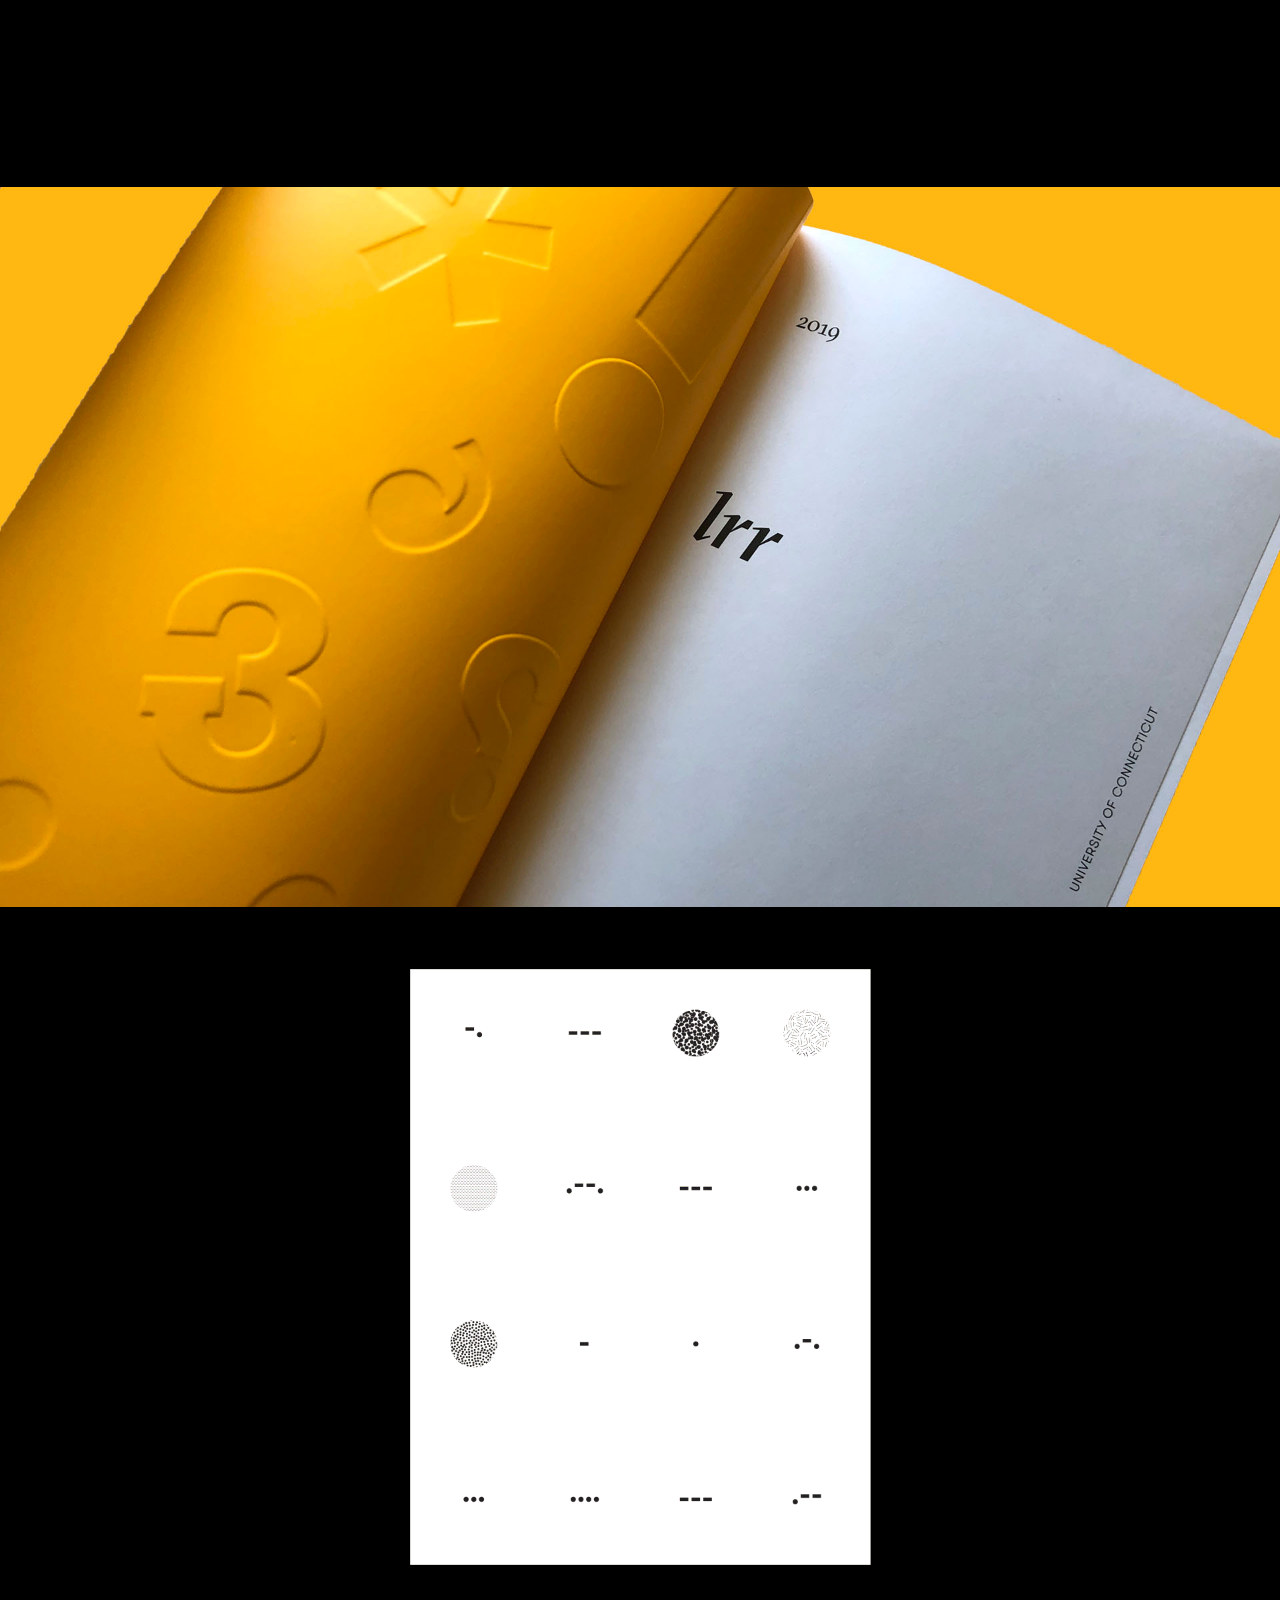
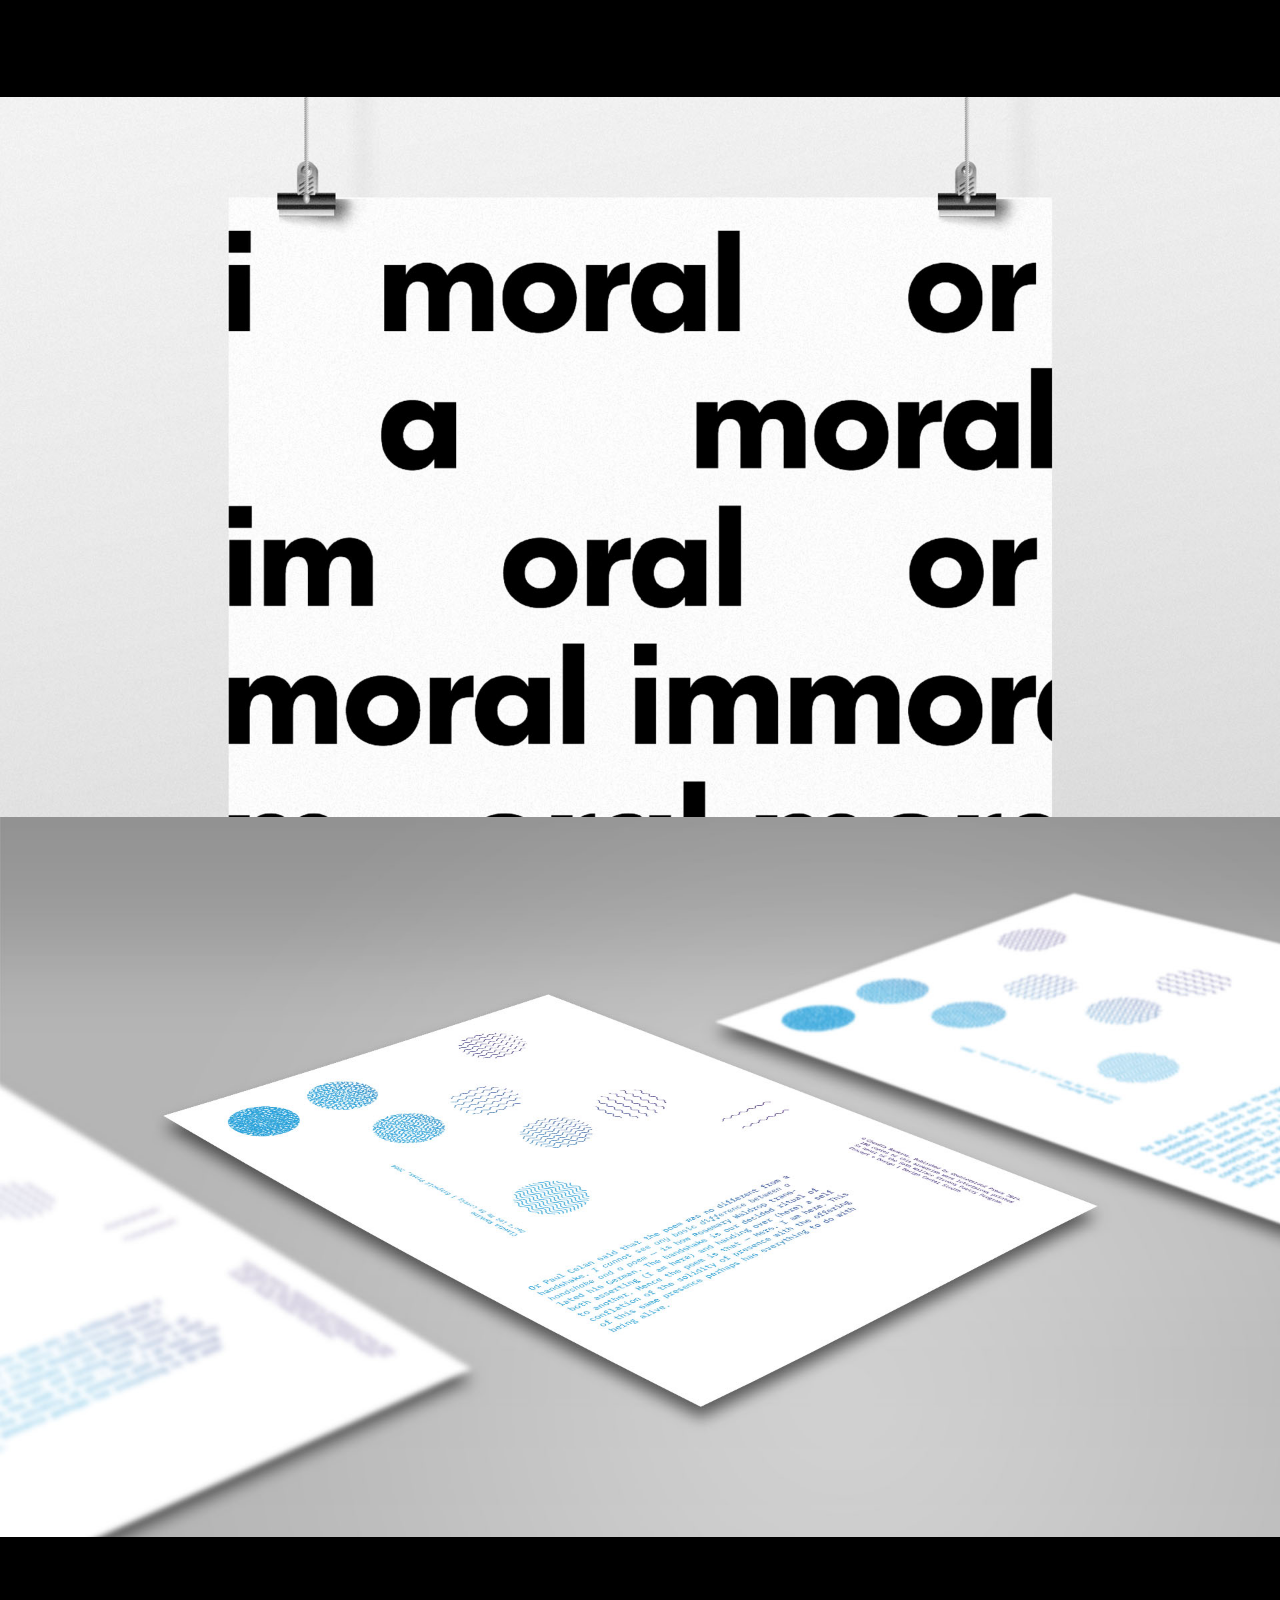
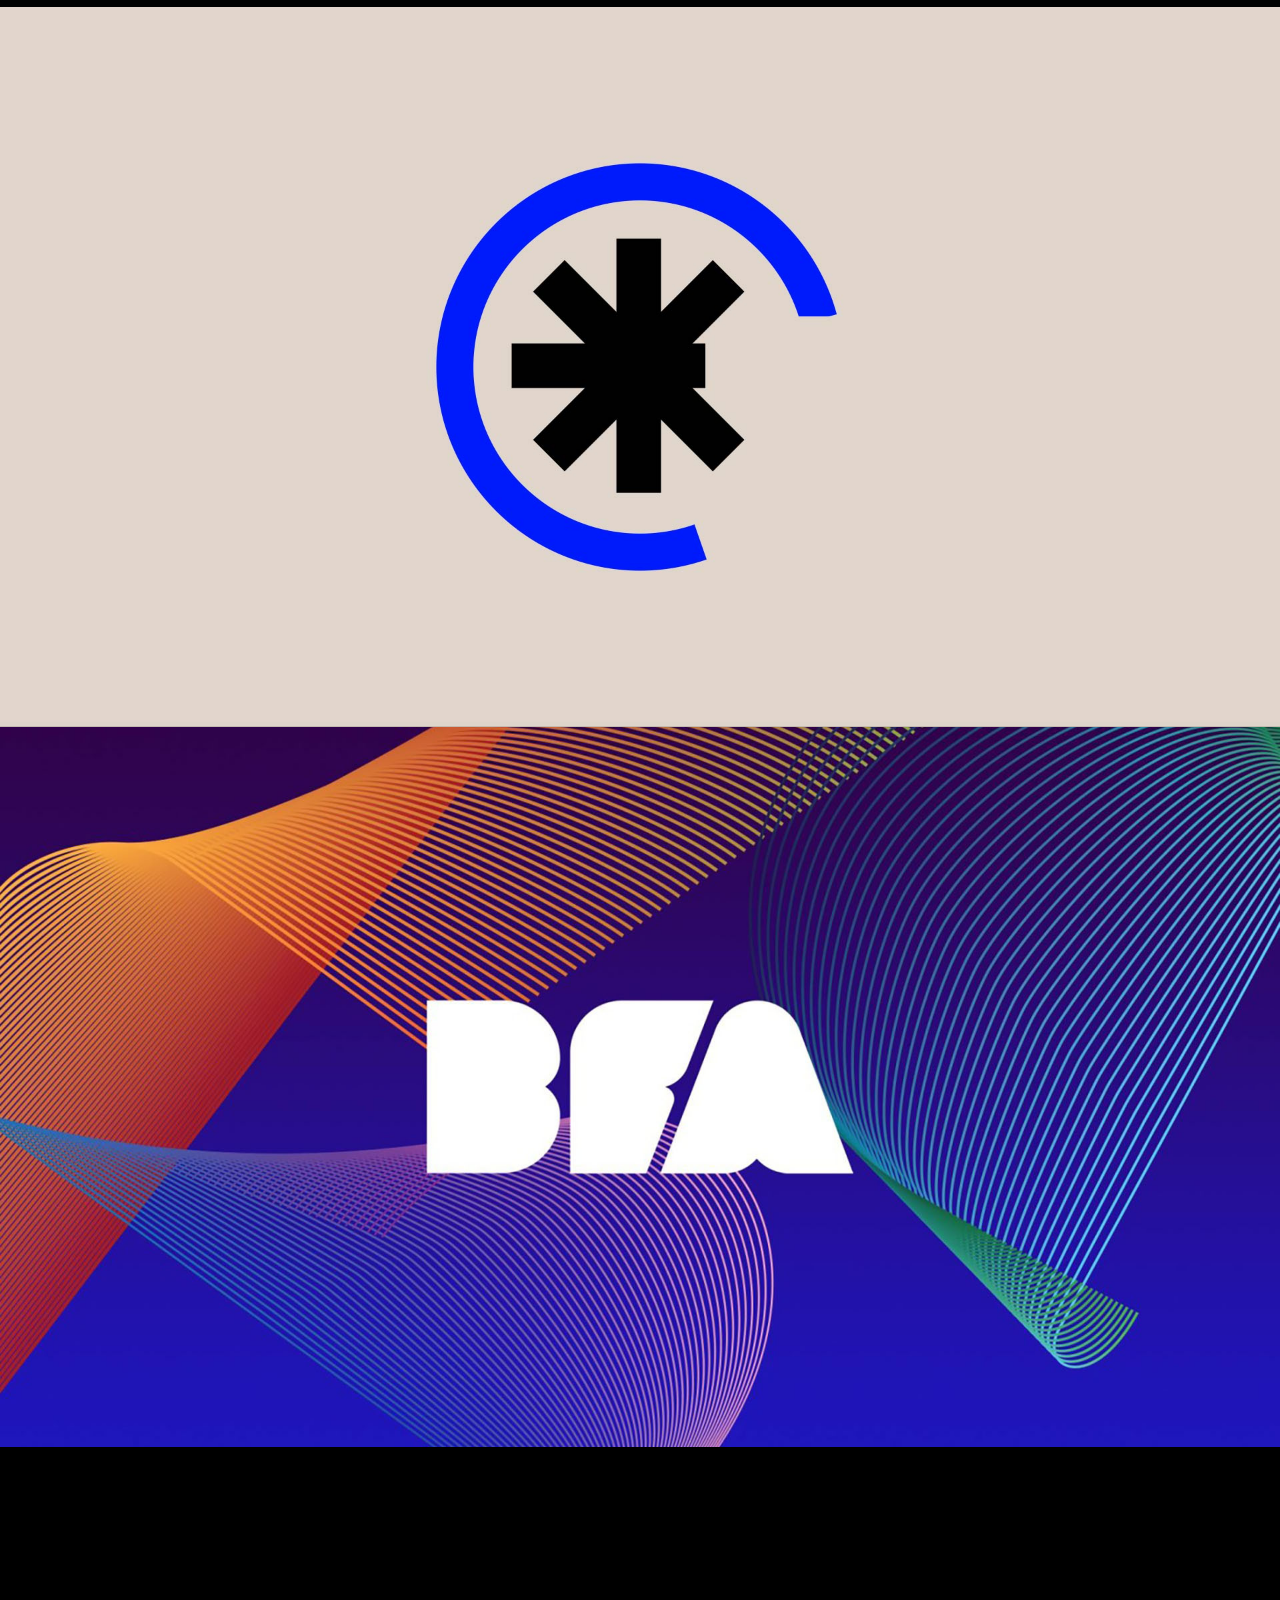
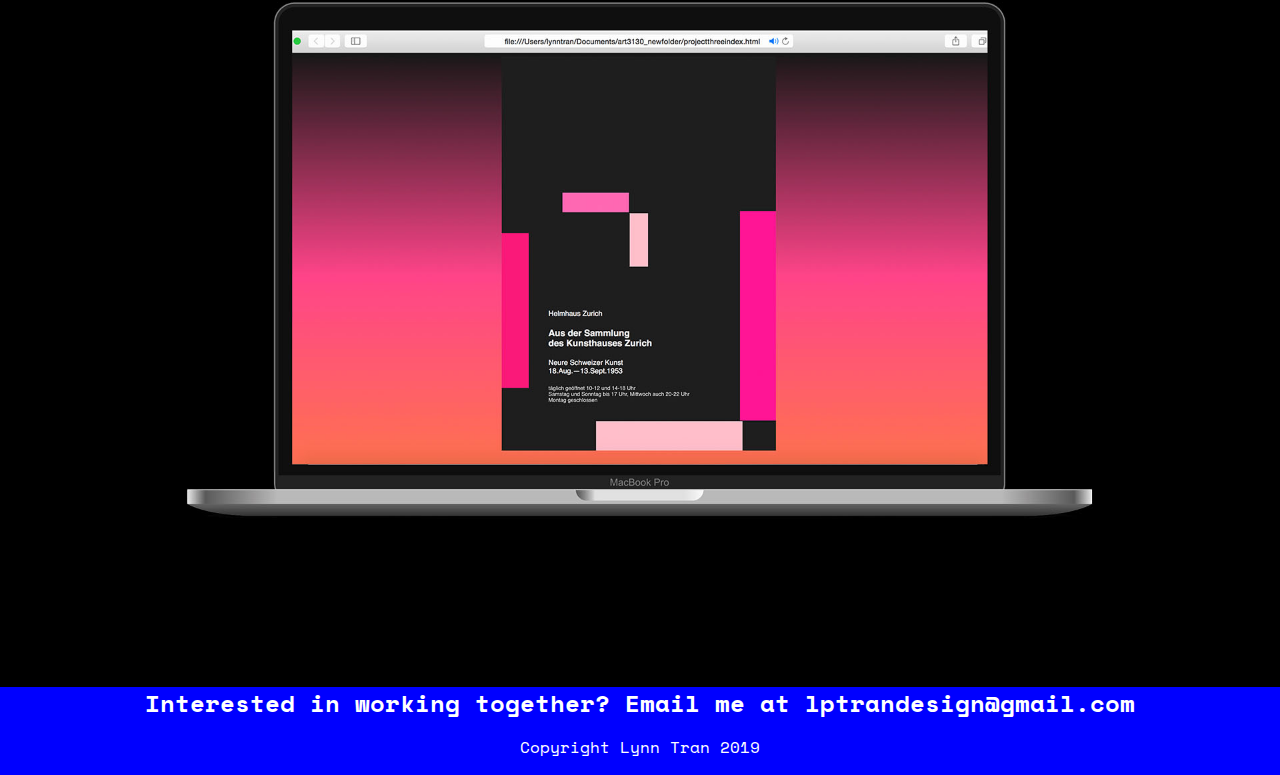
==== commit ff94cdb9: "updated email" ====
--- a/index.html
+++ b/index.html
@@ -232,7 +232,7 @@
 <!--footer of the page, universal on all pages-->
 <footer>
     <div class="workwithme">
-         <h2 style="margin: auto; padding: 0;" class="mt-5 mb-5 container">Interested in working together? Email me at lptrandesigner@gmail.com</h2>
+         <h2 style="margin: auto; padding: 0;" class="mt-5 mb-5 container">Interested in working together? Email me at lptrandesign@gmail.com</h2>
 
              <div class="footers">
                 <p>Copyright Lynn Tran 2019</p>
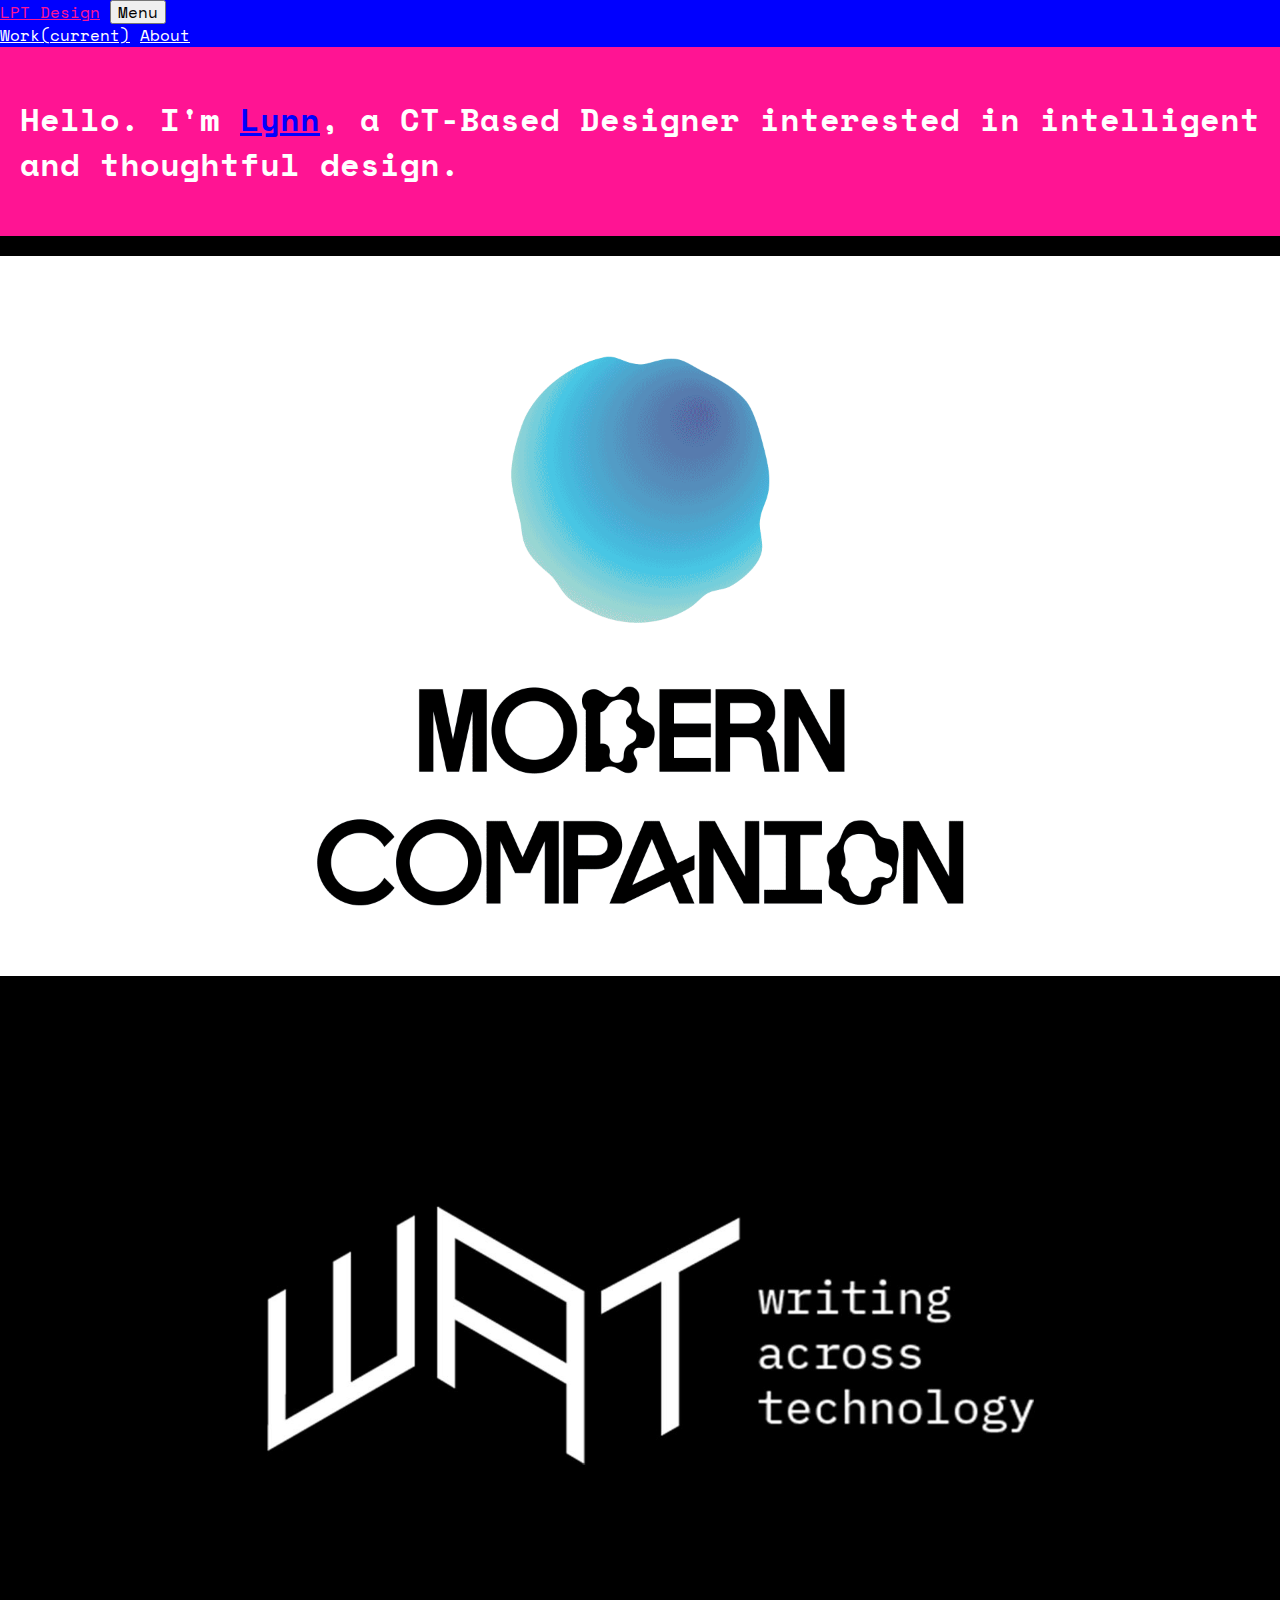
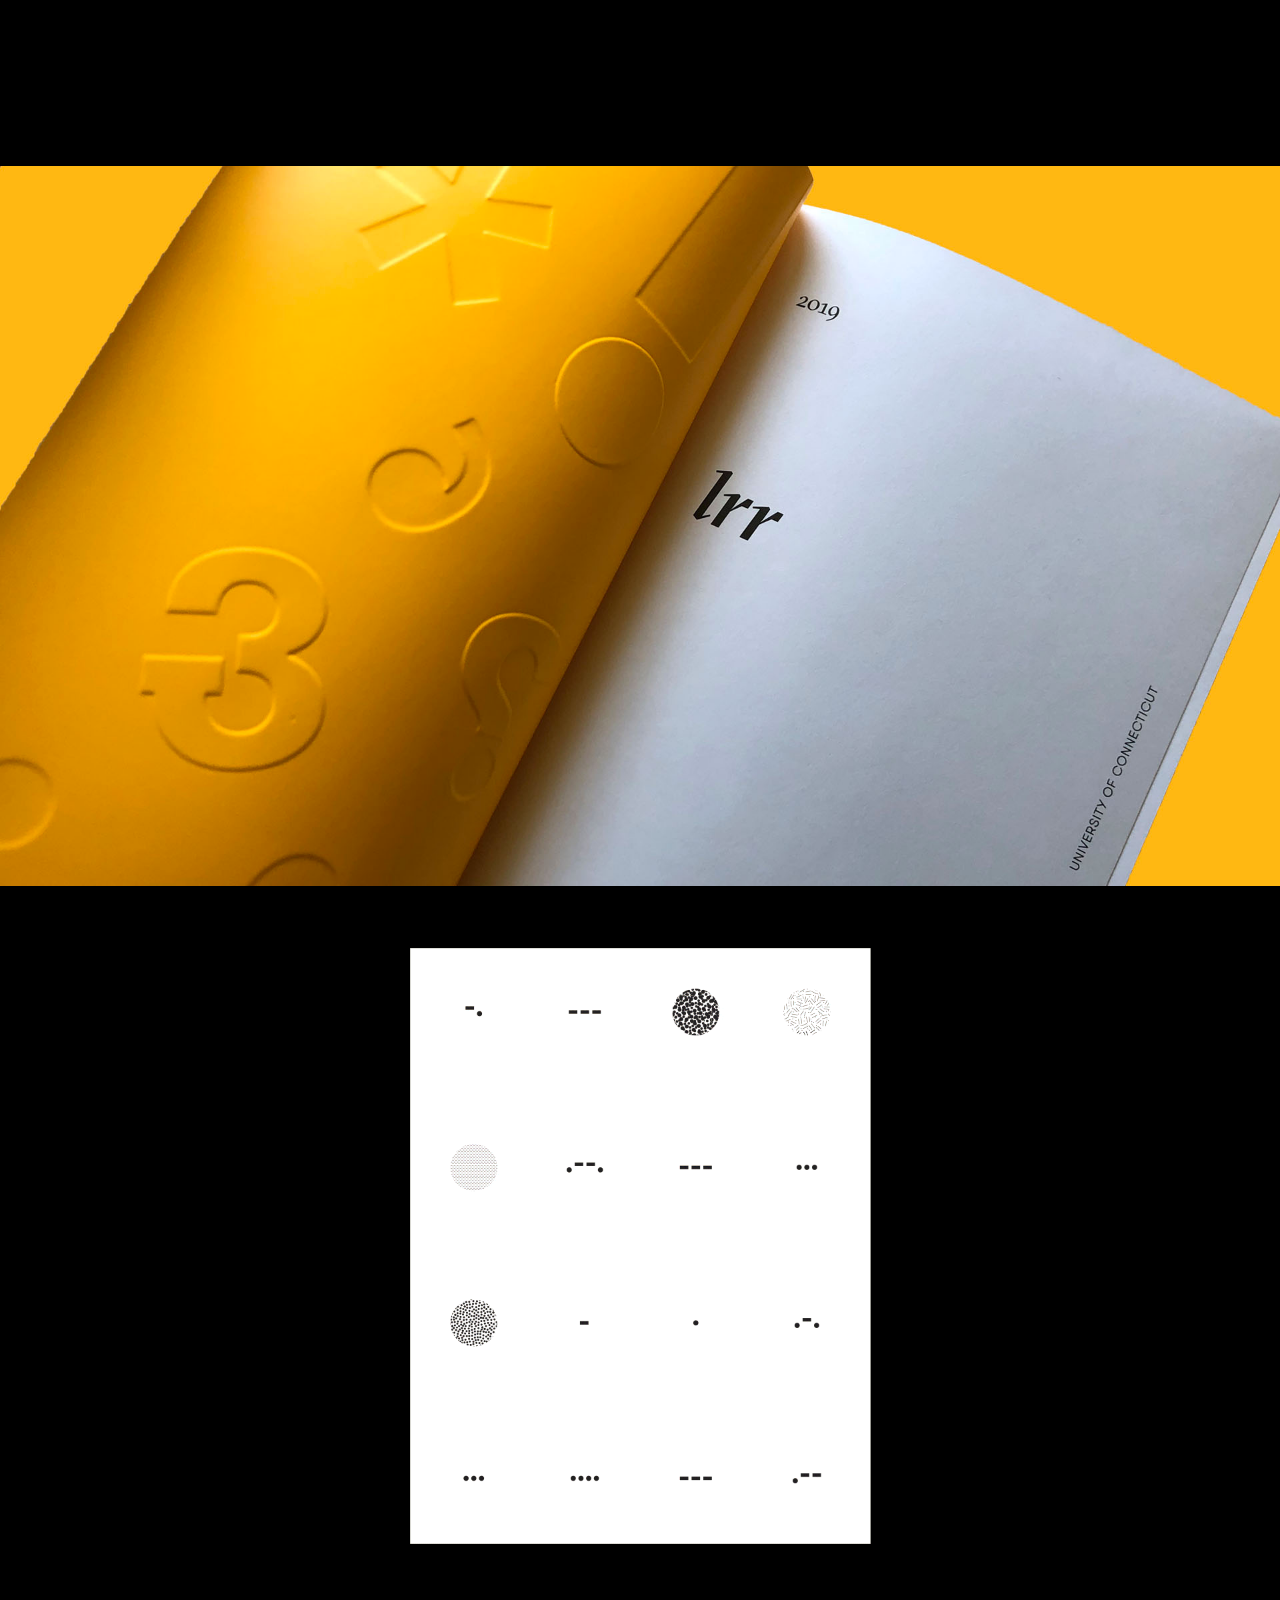
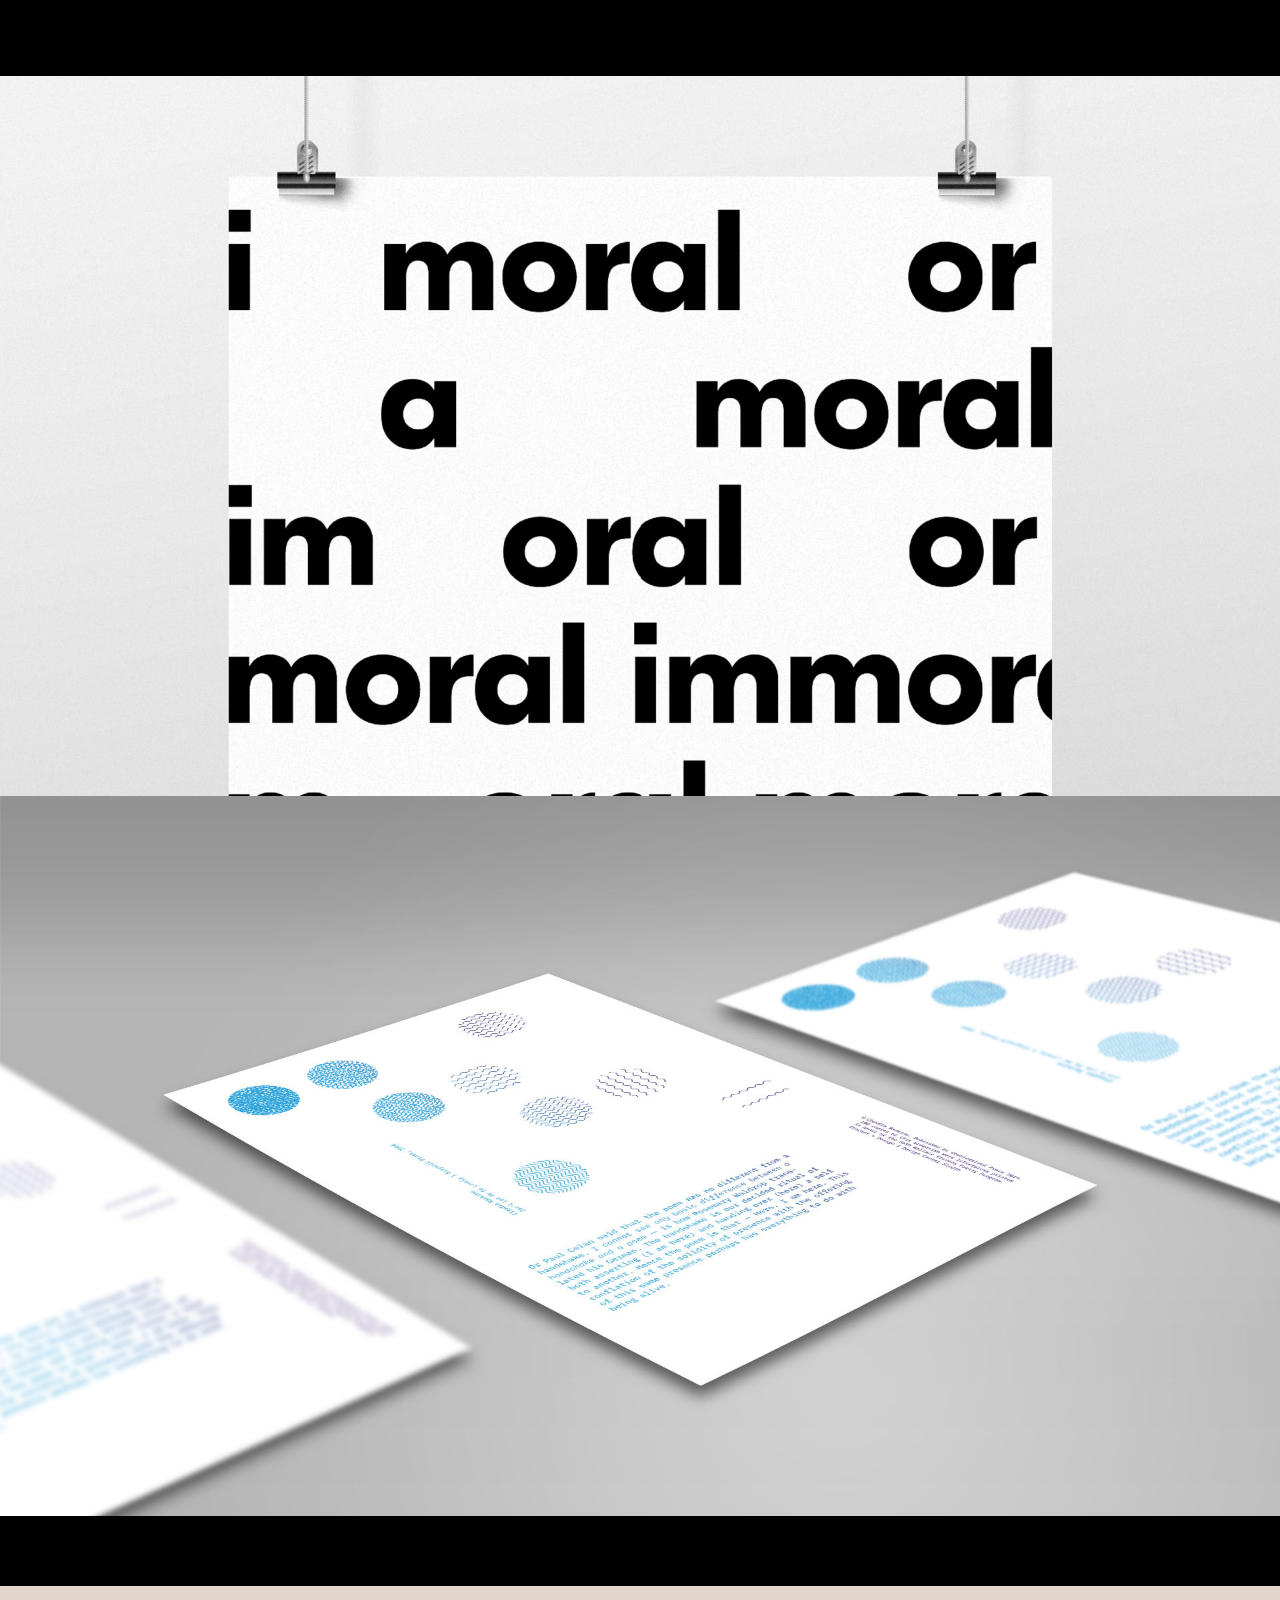
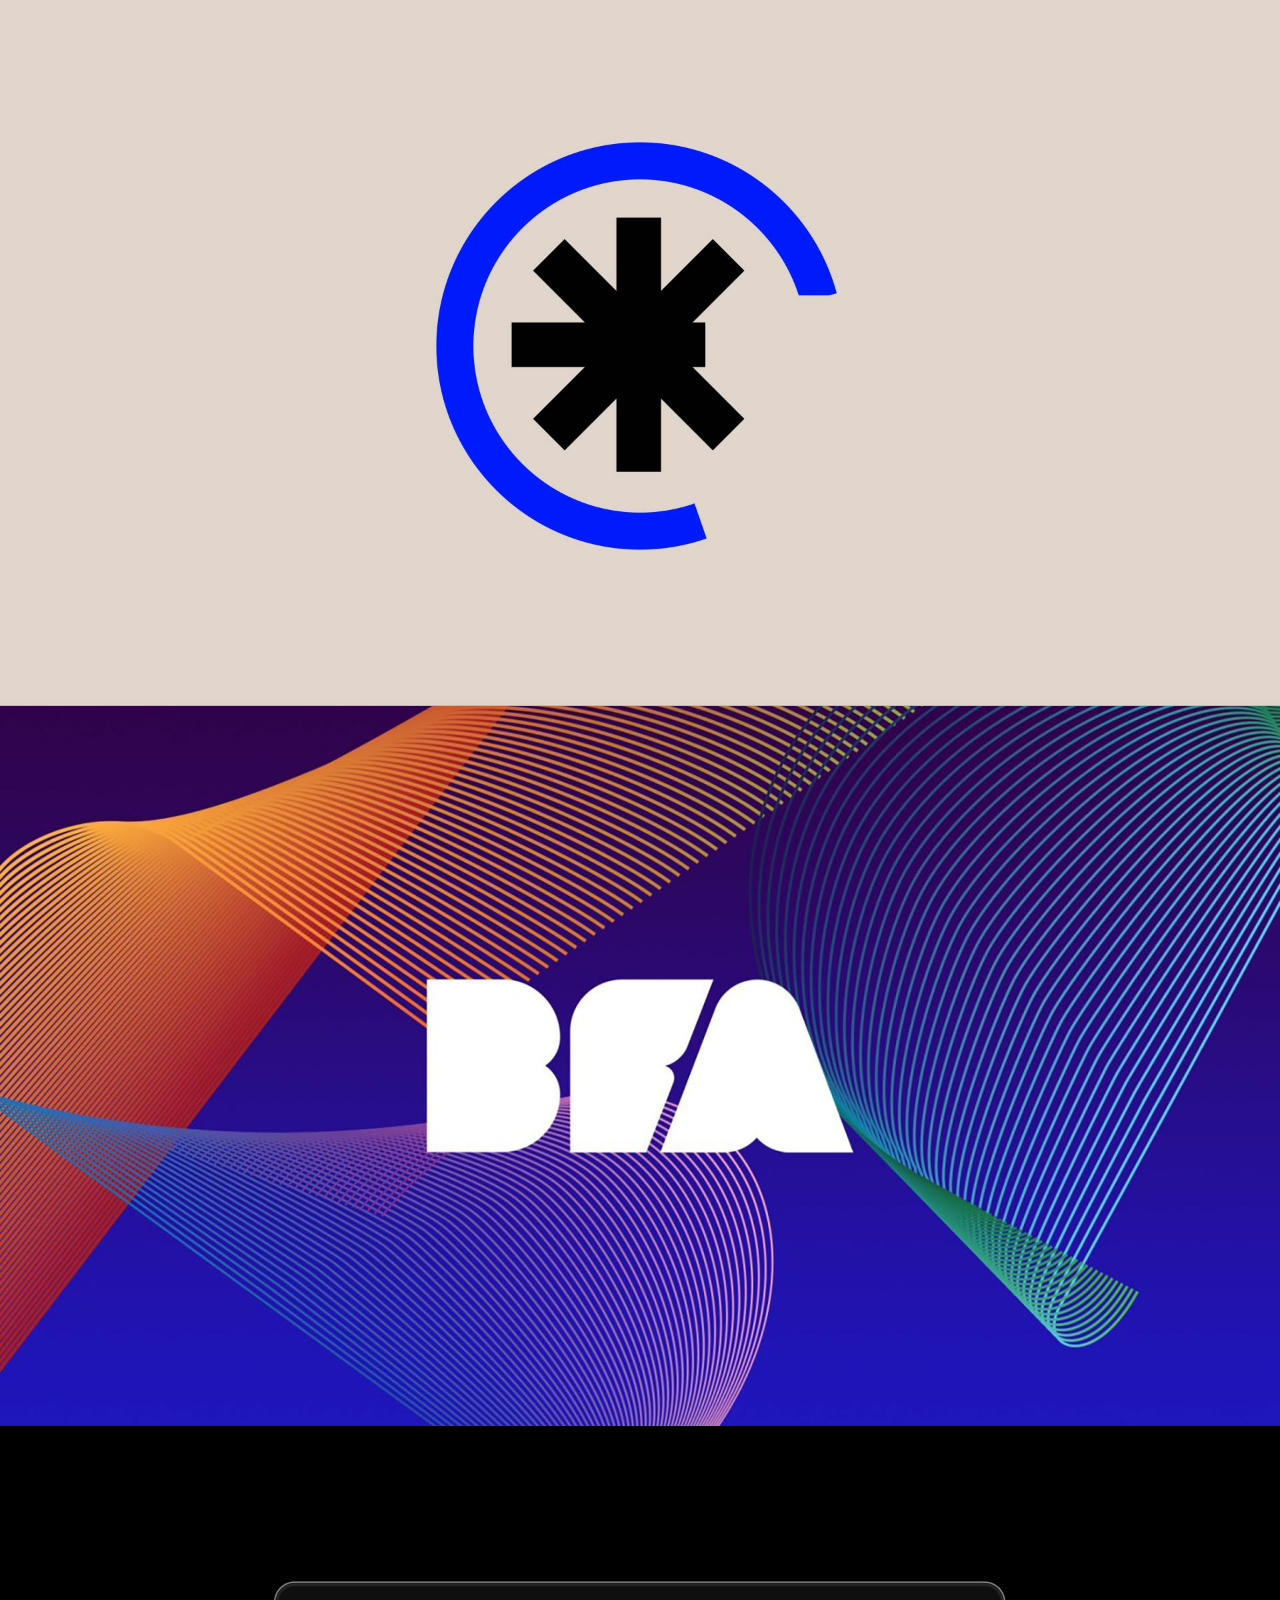
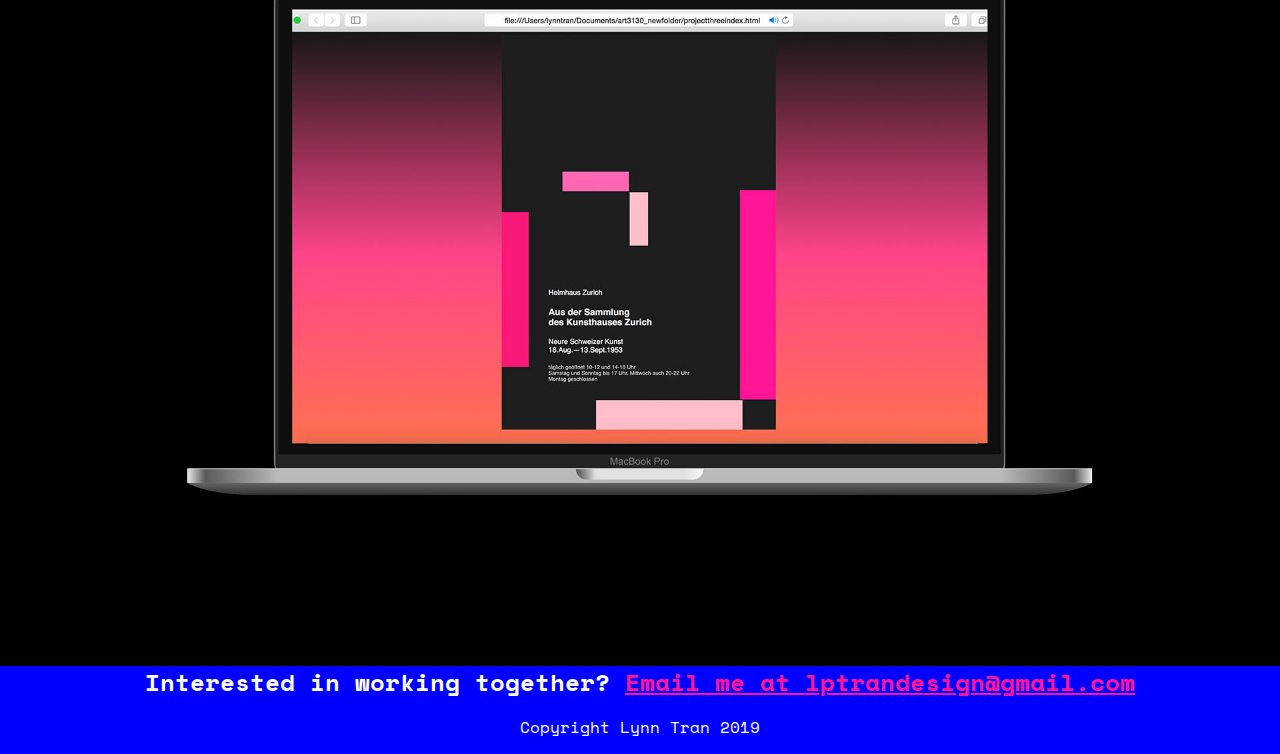
==== commit 18b98170: "addedpages" ====
--- a/index.html
+++ b/index.html
@@ -23,19 +23,18 @@
     <p class="browserupgrade">You are using an <strong>outdated</strong> browser. Please <a href="https://browsehappy.com/">upgrade your browser</a> to improve your experience and security.</p>
   <![endif]-->
 
-  <!-- Add your site or application content here -->
+  <!-- Add your site or application content here -->   
 <nav class="navbar navbar-expand-lg navbar-dark bg-dark">
-      <button class="navbar-toggler" type="button" data-toggle="collapse" data-target="#navbarNavAltMarkup" aria-controls="navbarNavAltMarkup" aria-expanded="false" aria-label="Toggle navigation">
-            <span class="navbar-toggler-icon"></span>
-      </button>
-      
+  <a class="navbar-brand" href="#">LPT Design</a>
+  <button class="navbar-toggler" type="button" data-toggle="collapse" data-target="#navbarNavAltMarkup" aria-controls="navbarNavAltMarkup" aria-expanded="false" aria-label="Toggle navigation">
+    <span>Menu</span>
+  </button>
   <div class="collapse navbar-collapse" id="navbarNavAltMarkup">
-        <div class="navbar-nav">
-             <a class="nav-item nav-link active" href="index.html">Work<span class="sr-only">(current)</span></a>
-            <a class="nav-item nav-link" href="about.html">About</a>
-        </div>
+    <div class="navbar-nav ml-auto">
+        <a class="nav-item nav-link active " href="index.html">Work<span class="sr-only">(current)</span></a>
+        <a class="nav-item nav-link" href="about.html">About</a>
+    </div>
   </div>
-        <a class="navbar-brand" href="index.html">LPT Design</a>
 </nav>
     <!--main top portion of the code starts here -->
     <main>
@@ -70,6 +69,7 @@
                             <div class="textoverlay">
                                 <div class="texty">Modern Companion</div>
                             </div>
+                                   <div class="desktophidemobile"><h2 style="padding-top: 15px; padding-bottom: 0px; margin: 0;">Modern Companion</h2></div>
                         </div>
                         <!-- image txt overlay-->
                     </a>
@@ -83,6 +83,7 @@
                             <div class="textoverlay">
                                 <div class="texty">Writing Across Technology Identity</div>
                             </div>
+                                   <div class="desktophidemobile"><h2 style="padding-top: 0px; padding-bottom:10px; margin: 0;">Writing Across Technology</h2></div>
                         </div>
                         <!-- image txt overlay-->
                     </a>
@@ -102,6 +103,7 @@
                         <div class="textoverlay">
                             <div class="texty">LRR</div>
                         </div>
+                               <div class="desktophidemobile"><h2 style="padding-top: 15px; padding-bottom:10px; margin: 0;">LRR</h2></div>
                     </div>
                     <!-- image txt overlay-->
                     </a>
@@ -115,6 +117,7 @@
                         <div class="textoverlay">
                             <div class="texty">No Poster Show</div>
                         </div>
+                               <div class="desktophidemobile"><h2 style="padding-top: 15px; padding-bottom:10px; margin: 0;">No Poster Show</h2></div>
                     </div>
                      
                      </a>
@@ -134,7 +137,8 @@
                         <div class="textoverlay">
                             <div class="texty">Manifesto</div>
                         </div>
-                    </div>
+                            <div class="desktophidemobile"><h2 style="padding-top: 15px; padding-bottom:10px; margin: 0;">Manifesto</h2></div>
+                        </div>
                     <!-- image txt overlay-->
                     </a>
             </div>
@@ -149,6 +153,7 @@
                         <div class="textoverlay">
                             <div class="texty">CPP</div>
                         </div>
+                               <div class="desktophidemobile"><h2 style="padding-top: 15px; padding-bottom:10px; margin: 0;">CPP</h2></div>
                     </div>
                     <!-- image txt overlay-->
                     </a>
@@ -169,6 +174,7 @@
                         <div class="textoverlay">
                             <div class="texty">Motion</div>
                         </div>
+                            <div class="desktophidemobile"><h2 style="padding-top: 15px; padding-bottom:10px; margin: 0;">Motion</h2></div>
                     </div>
                     <!-- image txt overlay-->
                     </a>
@@ -184,6 +190,7 @@
                         <div class="textoverlay">
                             <div class="texty">BFA Identity</div>
                         </div>
+                            <div class="desktophidemobile"><h2 style="padding-top: 15px; padding-bottom:0px; margin: 0;">BFA Identity</h2></div>
                     </div>
                     <!-- image txt overlay-->
                     </a>
@@ -204,6 +211,7 @@
                         <div class="textoverlay">
                             <div class="texty">CSS Poster</div>
                         </div>
+                            <div class="desktophidemobile"><h2 style="padding-top: 0px; padding-bottom:10px; margin: 0;">CSS Poster</h2></div>
                     </div>
                     <!-- image txt overlay-->
                     </a>
@@ -232,7 +240,7 @@
 <!--footer of the page, universal on all pages-->
 <footer>
     <div class="workwithme">
-         <h2 style="margin: auto; padding: 0;" class="mt-5 mb-5 container">Interested in working together? Email me at lptrandesign@gmail.com</h2>
+         <h2 style="margin: auto; padding: 0;" class="mt-5 mb-5 container">Interested in working together? <a href="mailto:lptrandesign@gmail.com" style="color: deeppink;">Email me at lptrandesign@gmail.com</a></h2>
 
              <div class="footers">
                 <p>Copyright Lynn Tran 2019</p>
--- a/css/main.css
+++ b/css/main.css
@@ -1,3 +1,3 @@
-/*! HTML5 Boilerplate v6.1.0 | MIT License | https://html5boilerplate.com/ */@import url("https://fonts.googleapis.com/css?family=Space+Mono");html{color:#222;font-size:1em;line-height:1.4}::-moz-selection{background:#b3d4fc;text-shadow:none}::selection{background:#b3d4fc;text-shadow:none}hr{display:block;height:1px;border:0;border-top:1px solid #ccc;margin:1em 0;padding:0}audio,canvas,iframe,img,svg,video{vertical-align:middle}fieldset{border:0;margin:0;padding:0}textarea{resize:vertical}.browserupgrade{margin:0.2em 0;background:#ccc;color:#000;padding:0.2em 0}:root{--main-text-color: white;--second-text-color: black}a:link{color:var(--main-text-color)}a:visited{color:var(--main-text-color)}a:hover{color:deeppink}a.homepage{color:blue}.footers p{color:white;text-align:center}img.opacitydown:hover{opacity:0.5}a.aboutme:link{color:deeppink}a.aboutme:hover{color:blue}a.aboutme:visited{color:deeppink}body{font-family:'Space Mono', monospace;background:blue}.background.one{background-color:black}.background.two{background-color:white}.background{background-color:deeppink}h6{padding:0;margin:0;font-weight:700;font-family:'Space Mono', monospace}h1{text-align:left;margin:0;padding-top:50px;padding-bottom:50px;color:var(--main-text-color);font-family:'Space Mono', monospace}h1.about{text-align:left;margin:0;font-family:'Space Mono', monospace}.featuredwork{background-color:black;padding-bottom:20px;padding-top:20px}.featuredwork.white{background-color:white}.workwithme{background-color:blue;margin:0;padding:0}h2{padding:50px;color:white;text-align:center;margin:auto;font-family:'Space Mono', monospace}.links{color:white;margin:0}.okies{background-color:white;padding-top:10px;padding-bottom:10px}.top img{width:35%;margin:auto}img{width:70%}h3{color:white;font-weight:500;font-family:'Space Mono', monospace}.top{padding-top:50px;width:95%;margin:auto;padding-bottom:50px}.picturebg{background-color:gainsboro}.gridmee{display:grid;grid-template-columns:1fr 1fr}@media screen and (max-width: 576px){h2.smallups{display:none}.featuredwork{padding:0px !important}.container{padding-bottom:0px !important}.row{padding-bottom:0px !important}.featured.container{padding-bottom:0px !important}}@media screen and (min-width: 576px){.hideme{display:none}}.contenter{position:relative;width:100%}.imgy{display:block;width:100%;height:auto}.textoverlay{position:absolute;top:0;bottom:0;left:0;right:0;height:100%;width:100%;opacity:0;-webkit-transition:.5s ease;-o-transition:.5s ease;transition:.5s ease;background-color:#000000}.contenter:hover .textoverlay{opacity:.9}.texty{color:white;font-size:22px;position:absolute;top:50%;left:50%;-webkit-transform:translate(-50%, -50%);-ms-transform:translate(-50%, -50%);transform:translate(-50%, -50%);text-align:center}@media screen and (max-width: 576px){.responsivepad{padding-bottom:20px}.pad2{padding-top:20px !important}}.hidden{display:none !important}.visuallyhidden{border:0;clip:rect(0 0 0 0);height:1px;margin:-1px;overflow:hidden;padding:0;position:absolute;width:1px;white-space:nowrap}.visuallyhidden.focusable:active,.visuallyhidden.focusable:focus{clip:auto;height:auto;margin:0;overflow:visible;position:static;width:auto;white-space:inherit}.invisible{visibility:hidden}.clearfix:before,.clearfix:after{content:" ";display:table}.clearfix:after{clear:both}@media print{*,*:before,*:after{background:transparent !important;color:#000 !important;-webkit-box-shadow:none !important;box-shadow:none !important;text-shadow:none !important}a,a:visited{text-decoration:underline}a[href]:after{content:" (" attr(href) ")"}abbr[title]:after{content:" (" attr(title) ")"}a[href^="#"]:after,a[href^="javascript:"]:after{content:""}pre{white-space:pre-wrap !important}pre,blockquote{border:1px solid #999;page-break-inside:avoid}thead{display:table-header-group}tr,img{page-break-inside:avoid}p,h2,h3{orphans:3;widows:3}h2,h3{page-break-after:avoid}}
+/*! HTML5 Boilerplate v6.1.0 | MIT License | https://html5boilerplate.com/ */@import url("https://fonts.googleapis.com/css?family=Space+Mono");html{color:#222;font-size:1em;line-height:1.4}::-moz-selection{background:#b3d4fc;text-shadow:none}::selection{background:#b3d4fc;text-shadow:none}hr{display:block;height:1px;border:0;border-top:1px solid #ccc;margin:1em 0;padding:0}audio,canvas,iframe,img,svg,video{vertical-align:middle}fieldset{border:0;margin:0;padding:0}textarea{resize:vertical}.browserupgrade{margin:0.2em 0;background:#ccc;color:#000;padding:0.2em 0}:root{--main-text-color: white;--second-text-color: black}a:link{color:var(--main-text-color)}a:visited{color:var(--main-text-color)}a:hover{color:deeppink}a.homepage{color:blue}.footers p{color:white;text-align:center}img.opacitydown:hover{opacity:0.5}a.aboutme:link{color:deeppink}a.aboutme:hover{color:blue}a.aboutme:visited{color:deeppink}body{font-family:'Space Mono', monospace;background:blue}.background.one{background-color:black}.background.two{background-color:white}.background{background-color:deeppink}h6{padding:0;margin:0;font-weight:700;font-family:'Space Mono', monospace}h1{text-align:left;margin:0;padding-top:50px;padding-bottom:50px;color:var(--main-text-color);font-family:'Space Mono', monospace}h1.about{text-align:left;margin:0;font-family:'Space Mono', monospace}.featuredwork{background-color:black;padding-bottom:20px;padding-top:20px}.featuredwork.white{background-color:white}.workwithme{background-color:blue;margin:0;padding:0}h2{padding:50px;color:white;text-align:center;margin:auto;font-family:'Space Mono', monospace}.links{color:white;margin:0}.okies{background-color:white;padding-top:10px;padding-bottom:10px}.top img{width:35%;margin:auto}img{width:70%}h3{color:white;font-weight:500;font-family:'Space Mono', monospace}.top{padding-top:50px;width:95%;margin:auto;padding-bottom:50px}.picturebg{background-color:gainsboro}.gridmee{display:grid;grid-template-columns:1fr 1fr}@media screen and (max-width: 576px){h2.smallups{display:none}.featuredwork{padding:0px !important}.container{padding-bottom:0px !important}.row{padding-bottom:0px !important}.featured.container{padding-bottom:0px !important}}@media screen and (min-width: 576px){.hideme{display:none}}.contenter{position:relative;width:100%}.imgy{display:block;width:100%;height:auto}.textoverlay{position:absolute;top:0;bottom:0;left:0;right:0;height:100%;width:100%;opacity:0;-webkit-transition:.5s ease;-o-transition:.5s ease;transition:.5s ease;background-color:#000000}.contenter:hover .textoverlay{opacity:.9}.texty{color:white;font-size:22px;position:absolute;top:50%;left:50%;-webkit-transform:translate(-50%, -50%);-ms-transform:translate(-50%, -50%);transform:translate(-50%, -50%);text-align:center}.desktophidemobile{visibility:hidden;display:none}@media screen and (max-width: 768px){.desktophidemobile{visibility:visible;display:block}}@media screen and (max-width: 576px){.responsivepad{padding-bottom:20px}.pad2{padding-top:20px !important}.workwithme h2{font-size:20px}.row{margin-right:0;margin-left:0}.desktophidemobile{visibility:visible;display:block}}.hidden{display:none !important}.visuallyhidden{border:0;clip:rect(0 0 0 0);height:1px;margin:-1px;overflow:hidden;padding:0;position:absolute;width:1px;white-space:nowrap}.visuallyhidden.focusable:active,.visuallyhidden.focusable:focus{clip:auto;height:auto;margin:0;overflow:visible;position:static;width:auto;white-space:inherit}.invisible{visibility:hidden}.clearfix:before,.clearfix:after{content:" ";display:table}.clearfix:after{clear:both}@media print{*,*:before,*:after{background:transparent !important;color:#000 !important;-webkit-box-shadow:none !important;box-shadow:none !important;text-shadow:none !important}a,a:visited{text-decoration:underline}a[href]:after{content:" (" attr(href) ")"}abbr[title]:after{content:" (" attr(title) ")"}a[href^="#"]:after,a[href^="javascript:"]:after{content:""}pre{white-space:pre-wrap !important}pre,blockquote{border:1px solid #999;page-break-inside:avoid}thead{display:table-header-group}tr,img{page-break-inside:avoid}p,h2,h3{orphans:3;widows:3}h2,h3{page-break-after:avoid}}
 
 /*# sourceMappingURL=main.css.map */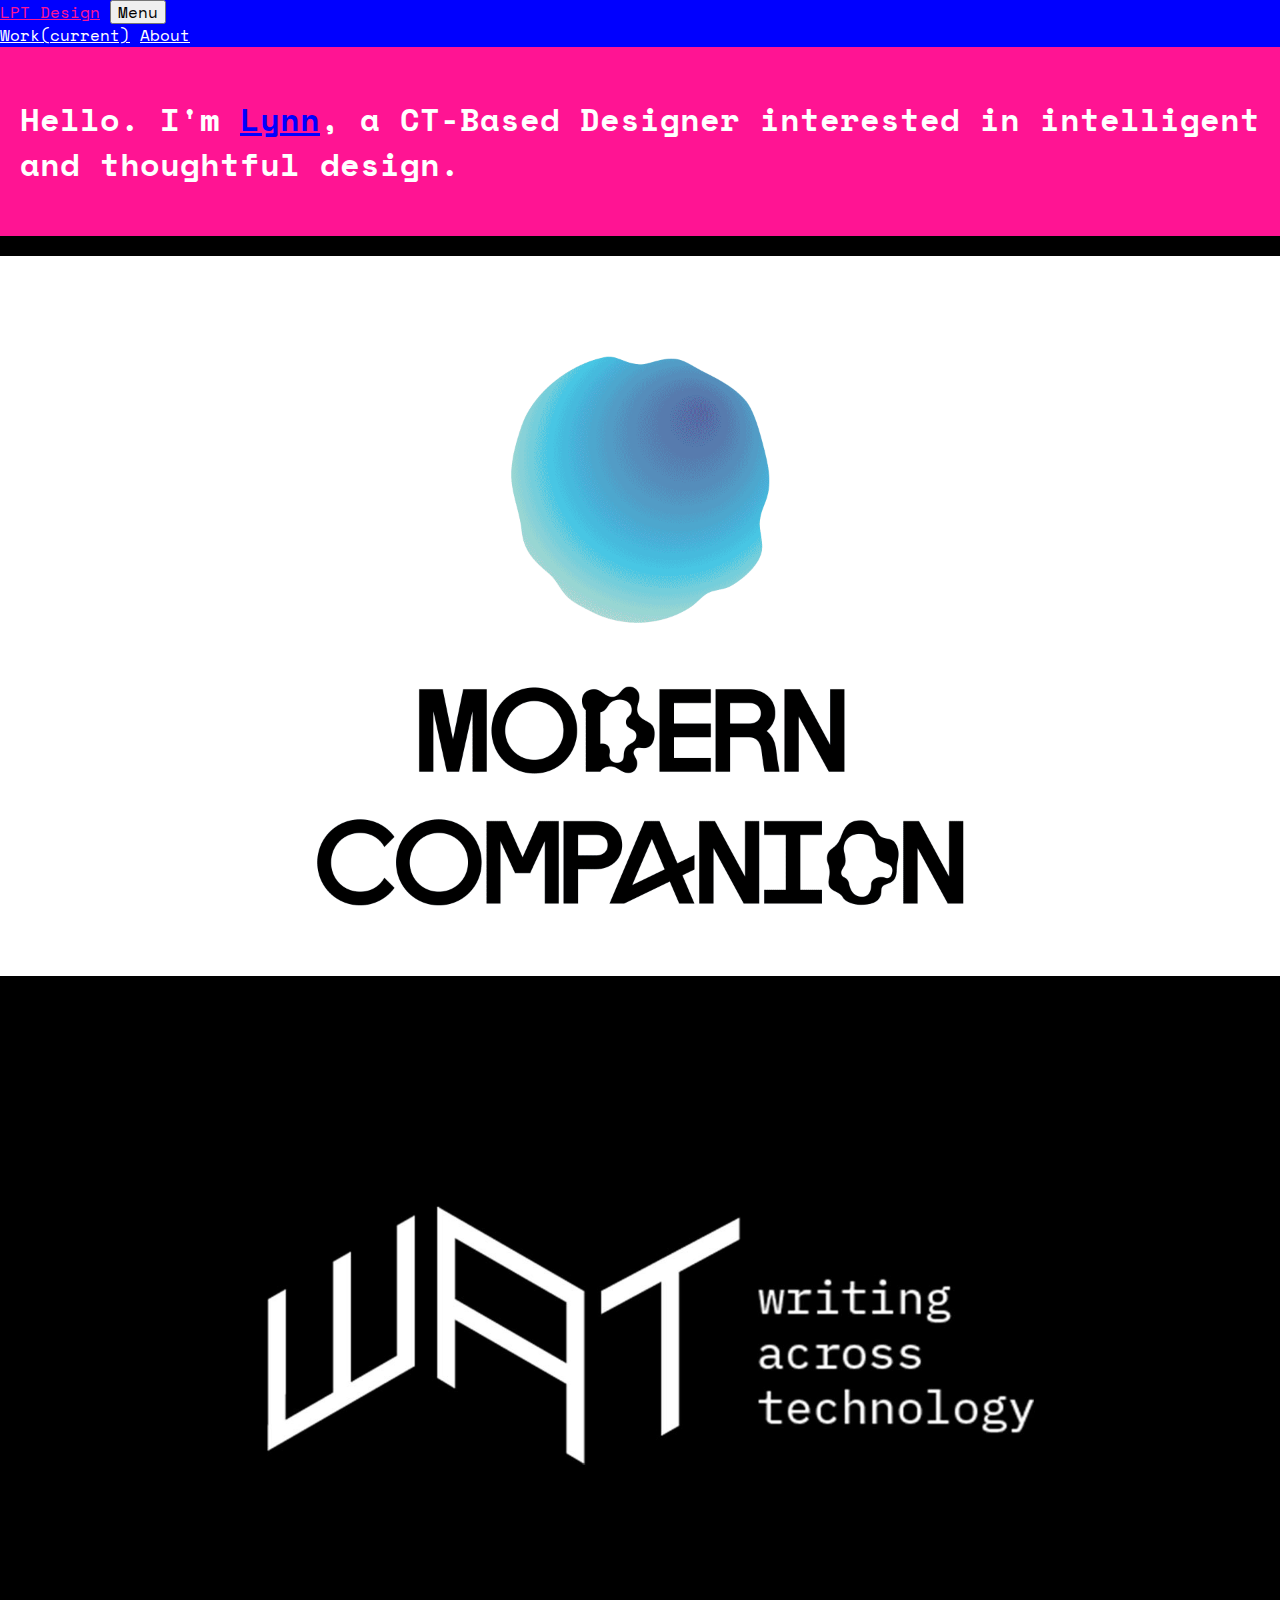
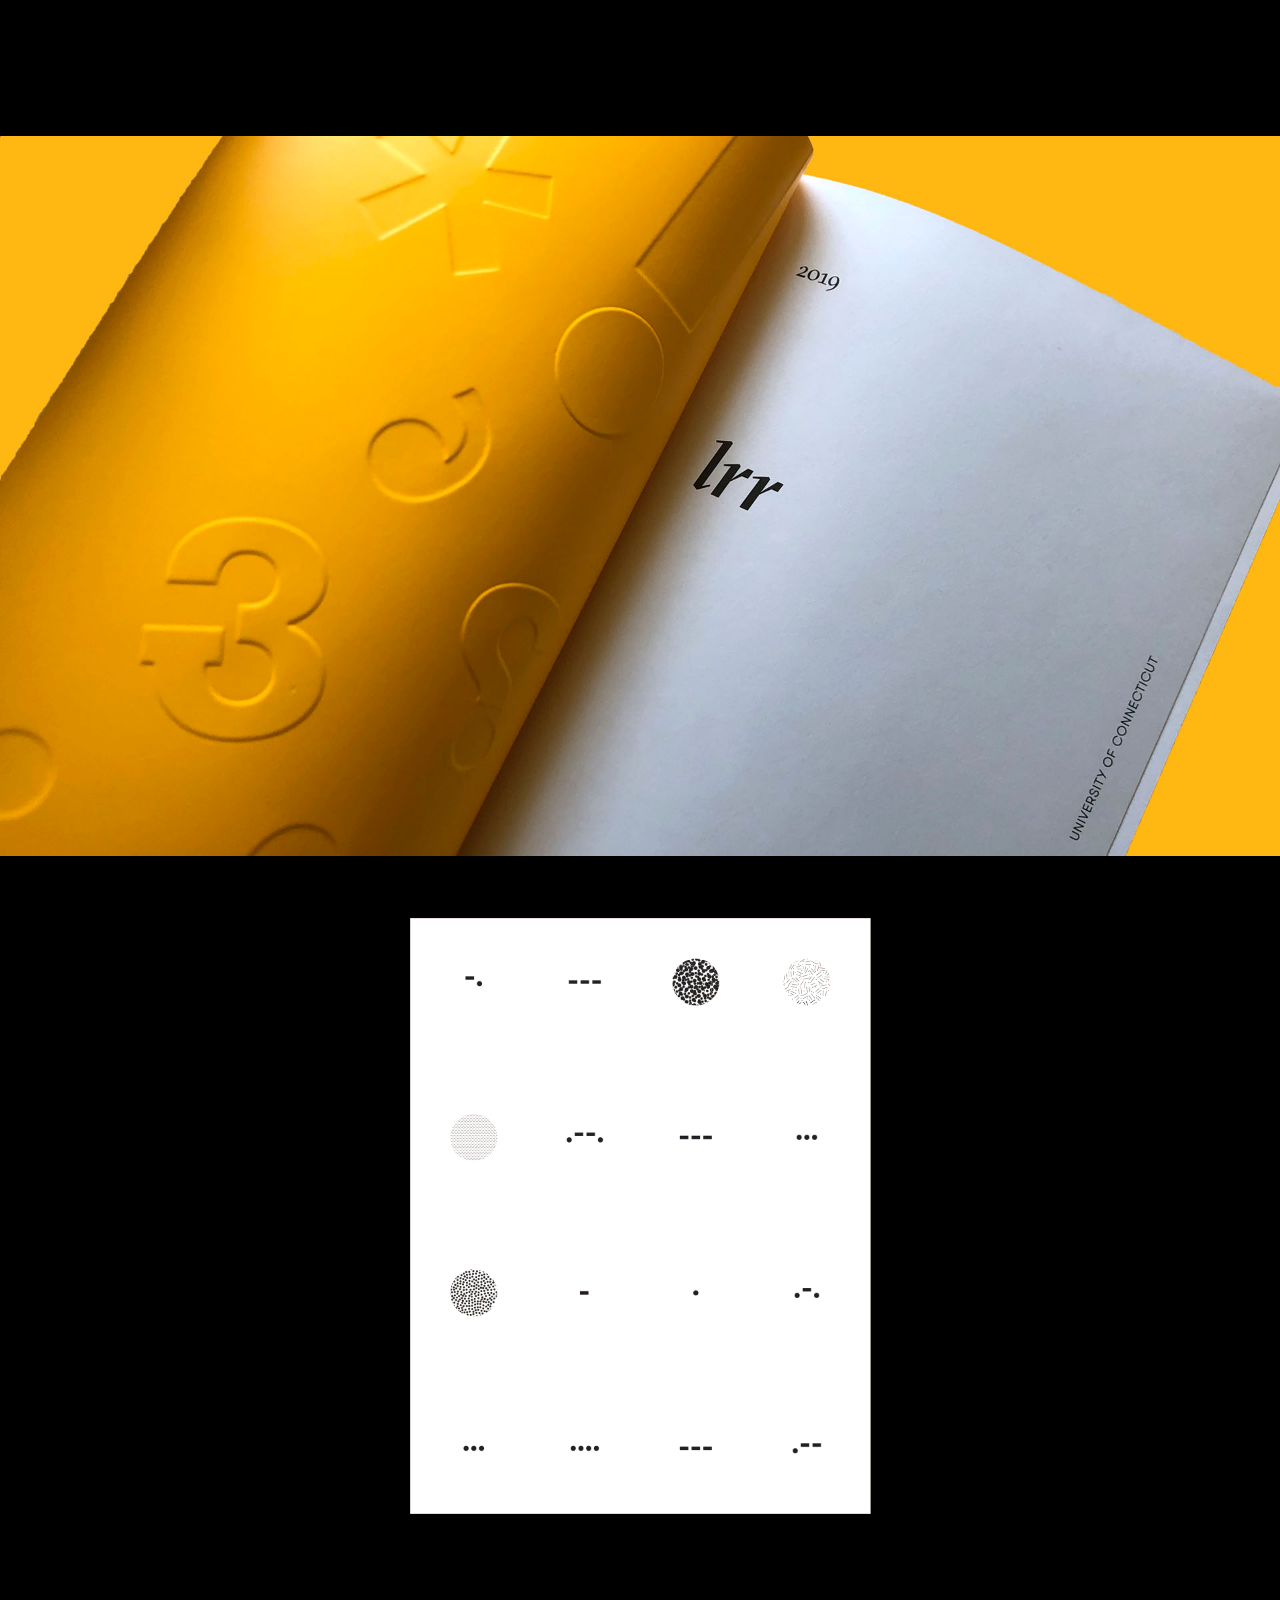
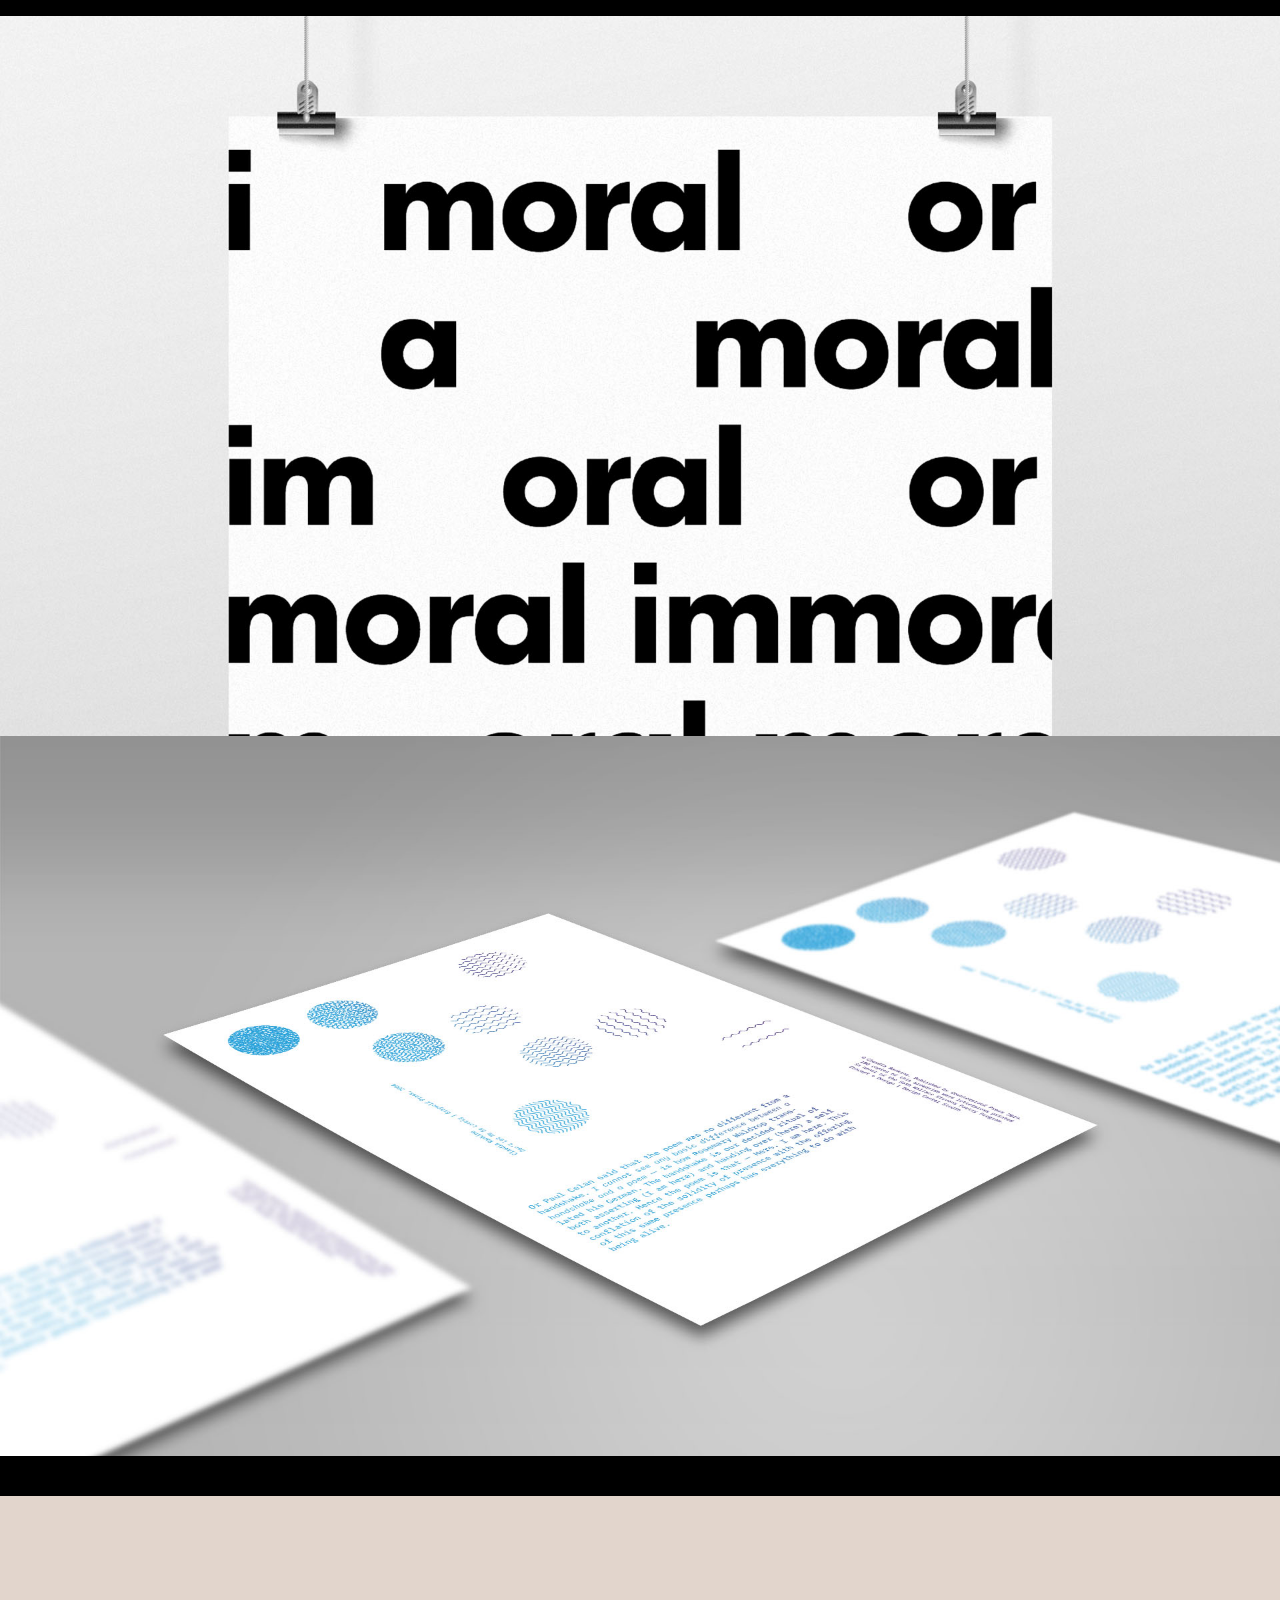
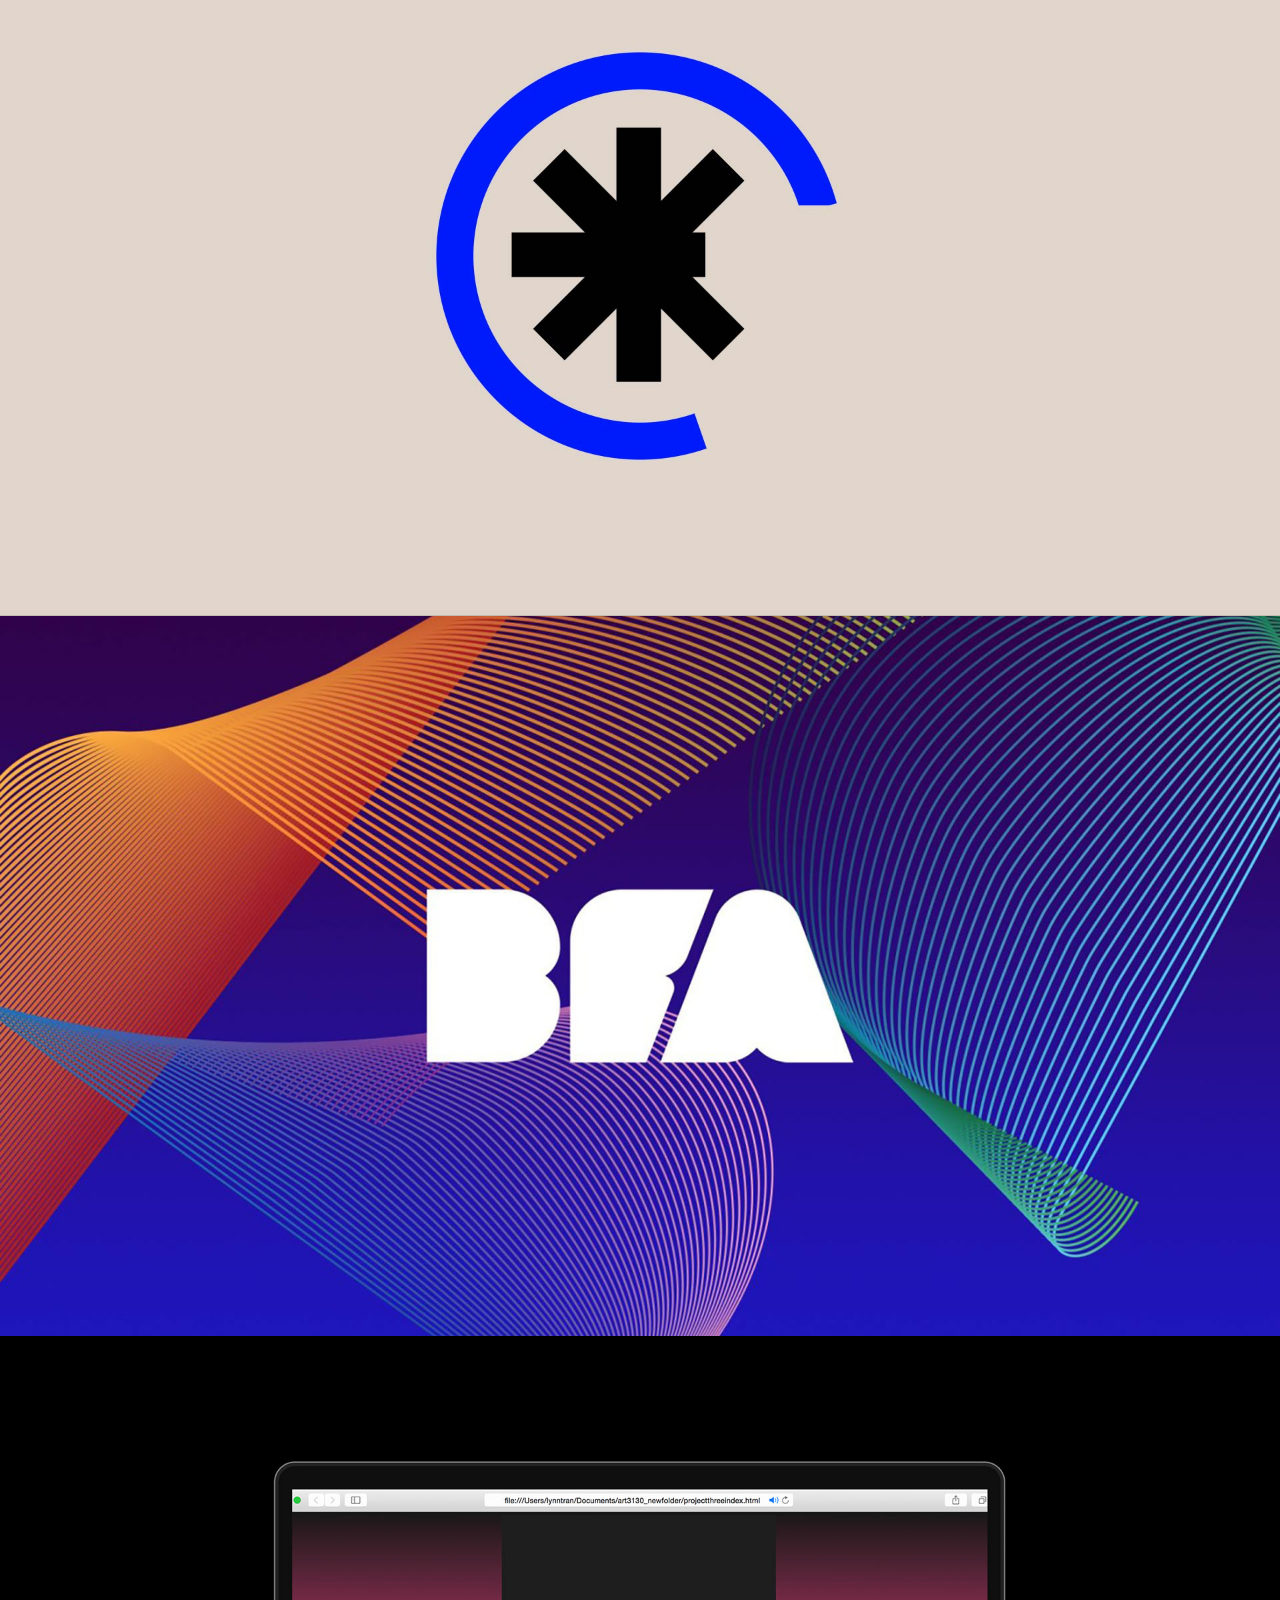
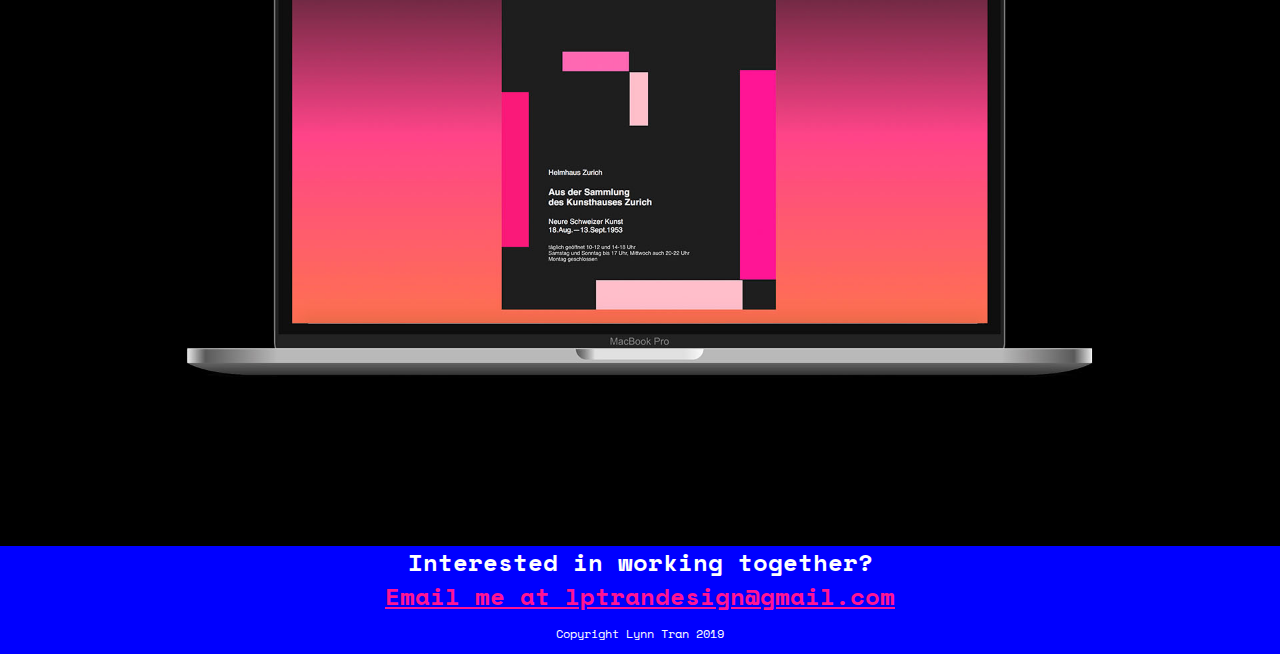
==== commit c918ab32: "Adjusted spacing in IPad size" ====
--- a/index.html
+++ b/index.html
@@ -58,8 +58,8 @@
     <div class="background one">
         
        <!--experiment to see if it works-->
-       <div class="featuredwork container" style="padding-bottom: 50px;">
-        <div class="row container col-centered align-items-center  pad2">
+       <div class="featuredwork container">
+        <div class="row container col-centered align-items-center pad2">
             <div class="col-lg align-middle mx-auto text-center responsivepad">
                     <a href="moderncompanion.html">
                         <!-- image text overlay -->
@@ -69,7 +69,7 @@
                             <div class="textoverlay">
                                 <div class="texty">Modern Companion</div>
                             </div>
-                                   <div class="desktophidemobile"><h2 style="padding-top: 15px; padding-bottom: 0px; margin: 0;">Modern Companion</h2></div>
+                                   <div class="desktophidemobile"><h4 style="padding-top: 25px; padding-bottom: 0px; margin: 0;">Modern Companion</h4></div>
                         </div>
                         <!-- image txt overlay-->
                     </a>
@@ -83,7 +83,7 @@
                             <div class="textoverlay">
                                 <div class="texty">Writing Across Technology Identity</div>
                             </div>
-                                   <div class="desktophidemobile"><h2 style="padding-top: 0px; padding-bottom:10px; margin: 0;">Writing Across Technology</h2></div>
+                                   <div class="desktophidemobile"><h4 style="padding-top: 0px; padding-bottom:10px; margin: 0;">Writing Across Technology</h4></div>
                         </div>
                         <!-- image txt overlay-->
                     </a>
@@ -92,7 +92,7 @@
     </div> 
         
         
-        <div class="featuredwork container" style="padding-bottom: 50px;">
+        <div class="featuredwork container">
         <div class="row container col-centered align-items-center">
             <div class="col-lg align-middle mx-auto text-center responsivepad">
                     <a href="lrr.html">
@@ -101,9 +101,9 @@
                         <img src="img/lrricon.jpg" alt="LRR" class="imgy" style="width: 100%;"> 
                     
                         <div class="textoverlay">
-                            <div class="texty">LRR</div>
-                        </div>
-                               <div class="desktophidemobile"><h2 style="padding-top: 15px; padding-bottom:10px; margin: 0;">LRR</h2></div>
+                            <div class="texty">Long River Review</div>
+                        </div>
+                               <div class="desktophidemobile"><h4 style="padding-top: 25px; padding-bottom:10px; margin: 0;">Long River Review</h4></div>
                     </div>
                     <!-- image txt overlay-->
                     </a>
@@ -117,7 +117,7 @@
                         <div class="textoverlay">
                             <div class="texty">No Poster Show</div>
                         </div>
-                               <div class="desktophidemobile"><h2 style="padding-top: 15px; padding-bottom:10px; margin: 0;">No Poster Show</h2></div>
+                               <div class="desktophidemobile"><h4 style="padding-top: 25px; padding-bottom:10px; margin: 0;">No Poster Show</h4></div>
                     </div>
                      
                      </a>
@@ -126,7 +126,7 @@
     </div> 
        
        
-    <div class="featuredwork container" style="padding-bottom: 50px;">
+    <div class="featuredwork container">
         <div class="row container col-centered align-items-center">
             <div class="col-lg align-middle mx-auto text-center responsivepad">
                     <a href="manifesto.html">
@@ -137,7 +137,7 @@
                         <div class="textoverlay">
                             <div class="texty">Manifesto</div>
                         </div>
-                            <div class="desktophidemobile"><h2 style="padding-top: 15px; padding-bottom:10px; margin: 0;">Manifesto</h2></div>
+                            <div class="desktophidemobile"><h4 style="padding-top: 25px; padding-bottom:10px; margin: 0;">Manifesto</h4></div>
                         </div>
                     <!-- image txt overlay-->
                     </a>
@@ -151,9 +151,9 @@
                         <img src="img/cpp_icon.jpg" alt="manifesto" class="imgy" style="width: 100%;"> 
                     
                         <div class="textoverlay">
-                            <div class="texty">CPP</div>
-                        </div>
-                               <div class="desktophidemobile"><h2 style="padding-top: 15px; padding-bottom:10px; margin: 0;">CPP</h2></div>
+                            <div class="texty">2019 Wallace Stevens Poem Broadside</div>
+                        </div>
+                               <div class="desktophidemobile"><h4 style="padding-top: 25px; padding-bottom:10px; margin: 0;">2019 Wallace Stevens Poem Broadside</h4></div>
                     </div>
                     <!-- image txt overlay-->
                     </a>
@@ -163,7 +163,7 @@
     </div> 
         
 
-<div class="featuredwork container" style="padding-bottom: 50px;">
+<div class="featuredwork container">
         <div class="row container col-centered align-items-center">
             <div class="col-lg align-middle mx-auto text-center responsivepad">
                     <a href="motiongraphics.html">
@@ -174,7 +174,7 @@
                         <div class="textoverlay">
                             <div class="texty">Motion</div>
                         </div>
-                            <div class="desktophidemobile"><h2 style="padding-top: 15px; padding-bottom:10px; margin: 0;">Motion</h2></div>
+                            <div class="desktophidemobile"><h4 style="padding-top: 25px; padding-bottom:10px; margin: 0;">Motion</h4></div>
                     </div>
                     <!-- image txt overlay-->
                     </a>
@@ -188,9 +188,9 @@
                         <img src="img/BFAicon.jpg" alt="manifesto" class="imgy" style="width: 100%;"> 
                     
                         <div class="textoverlay">
-                            <div class="texty">BFA Identity</div>
-                        </div>
-                            <div class="desktophidemobile"><h2 style="padding-top: 15px; padding-bottom:0px; margin: 0;">BFA Identity</h2></div>
+                            <div class="texty">2018 Bachelor of Fine Art's Exhibiton</div>
+                        </div>
+                            <div class="desktophidemobile"><h4 style="padding-top: 25px; padding-bottom:0px; margin: 0;">2018 Bachelor of Fine Art's Exhibition</h4></div>
                     </div>
                     <!-- image txt overlay-->
                     </a>
@@ -211,7 +211,7 @@
                         <div class="textoverlay">
                             <div class="texty">CSS Poster</div>
                         </div>
-                            <div class="desktophidemobile"><h2 style="padding-top: 0px; padding-bottom:10px; margin: 0;">CSS Poster</h2></div>
+                            <div class="desktophidemobile"><h4 style="padding-top: 0px; padding-bottom:10px; margin: 0;">CSS Poster</h4></div>
                     </div>
                     <!-- image txt overlay-->
                     </a>
@@ -240,10 +240,10 @@
 <!--footer of the page, universal on all pages-->
 <footer>
     <div class="workwithme">
-         <h2 style="margin: auto; padding: 0;" class="mt-5 mb-5 container">Interested in working together? <a href="mailto:lptrandesign@gmail.com" style="color: deeppink;">Email me at lptrandesign@gmail.com</a></h2>
+         <h2 style="margin: auto; padding: 0;" class="mt-5 mb-5 container">Interested in working together? <a href="mailto:lptrandesign@gmail.com" style="color: deeppink;"><br>Email me at lptrandesign@gmail.com</a></h2>
 
              <div class="footers">
-                <p>Copyright Lynn Tran 2019</p>
+                <p style="font-size: 12px;">Copyright Lynn Tran 2019</p>
             </div>
         
     </div>
--- a/css/main.css
+++ b/css/main.css
@@ -1,3 +1,508 @@
-/*! HTML5 Boilerplate v6.1.0 | MIT License | https://html5boilerplate.com/ */@import url("https://fonts.googleapis.com/css?family=Space+Mono");html{color:#222;font-size:1em;line-height:1.4}::-moz-selection{background:#b3d4fc;text-shadow:none}::selection{background:#b3d4fc;text-shadow:none}hr{display:block;height:1px;border:0;border-top:1px solid #ccc;margin:1em 0;padding:0}audio,canvas,iframe,img,svg,video{vertical-align:middle}fieldset{border:0;margin:0;padding:0}textarea{resize:vertical}.browserupgrade{margin:0.2em 0;background:#ccc;color:#000;padding:0.2em 0}:root{--main-text-color: white;--second-text-color: black}a:link{color:var(--main-text-color)}a:visited{color:var(--main-text-color)}a:hover{color:deeppink}a.homepage{color:blue}.footers p{color:white;text-align:center}img.opacitydown:hover{opacity:0.5}a.aboutme:link{color:deeppink}a.aboutme:hover{color:blue}a.aboutme:visited{color:deeppink}body{font-family:'Space Mono', monospace;background:blue}.background.one{background-color:black}.background.two{background-color:white}.background{background-color:deeppink}h6{padding:0;margin:0;font-weight:700;font-family:'Space Mono', monospace}h1{text-align:left;margin:0;padding-top:50px;padding-bottom:50px;color:var(--main-text-color);font-family:'Space Mono', monospace}h1.about{text-align:left;margin:0;font-family:'Space Mono', monospace}.featuredwork{background-color:black;padding-bottom:20px;padding-top:20px}.featuredwork.white{background-color:white}.workwithme{background-color:blue;margin:0;padding:0}h2{padding:50px;color:white;text-align:center;margin:auto;font-family:'Space Mono', monospace}.links{color:white;margin:0}.okies{background-color:white;padding-top:10px;padding-bottom:10px}.top img{width:35%;margin:auto}img{width:70%}h3{color:white;font-weight:500;font-family:'Space Mono', monospace}.top{padding-top:50px;width:95%;margin:auto;padding-bottom:50px}.picturebg{background-color:gainsboro}.gridmee{display:grid;grid-template-columns:1fr 1fr}@media screen and (max-width: 576px){h2.smallups{display:none}.featuredwork{padding:0px !important}.container{padding-bottom:0px !important}.row{padding-bottom:0px !important}.featured.container{padding-bottom:0px !important}}@media screen and (min-width: 576px){.hideme{display:none}}.contenter{position:relative;width:100%}.imgy{display:block;width:100%;height:auto}.textoverlay{position:absolute;top:0;bottom:0;left:0;right:0;height:100%;width:100%;opacity:0;-webkit-transition:.5s ease;-o-transition:.5s ease;transition:.5s ease;background-color:#000000}.contenter:hover .textoverlay{opacity:.9}.texty{color:white;font-size:22px;position:absolute;top:50%;left:50%;-webkit-transform:translate(-50%, -50%);-ms-transform:translate(-50%, -50%);transform:translate(-50%, -50%);text-align:center}.desktophidemobile{visibility:hidden;display:none}@media screen and (max-width: 768px){.desktophidemobile{visibility:visible;display:block}}@media screen and (max-width: 576px){.responsivepad{padding-bottom:20px}.pad2{padding-top:20px !important}.workwithme h2{font-size:20px}.row{margin-right:0;margin-left:0}.desktophidemobile{visibility:visible;display:block}}.hidden{display:none !important}.visuallyhidden{border:0;clip:rect(0 0 0 0);height:1px;margin:-1px;overflow:hidden;padding:0;position:absolute;width:1px;white-space:nowrap}.visuallyhidden.focusable:active,.visuallyhidden.focusable:focus{clip:auto;height:auto;margin:0;overflow:visible;position:static;width:auto;white-space:inherit}.invisible{visibility:hidden}.clearfix:before,.clearfix:after{content:" ";display:table}.clearfix:after{clear:both}@media print{*,*:before,*:after{background:transparent !important;color:#000 !important;-webkit-box-shadow:none !important;box-shadow:none !important;text-shadow:none !important}a,a:visited{text-decoration:underline}a[href]:after{content:" (" attr(href) ")"}abbr[title]:after{content:" (" attr(title) ")"}a[href^="#"]:after,a[href^="javascript:"]:after{content:""}pre{white-space:pre-wrap !important}pre,blockquote{border:1px solid #999;page-break-inside:avoid}thead{display:table-header-group}tr,img{page-break-inside:avoid}p,h2,h3{orphans:3;widows:3}h2,h3{page-break-after:avoid}}
+/*! HTML5 Boilerplate v6.1.0 | MIT License | https://html5boilerplate.com/ */
+/*
+ * What follows is the result of much research on cross-browser styling.
+ * Credit left inline and big thanks to Nicolas Gallagher, Jonathan Neal,
+ * Kroc Camen, and the H5BP dev community and team.
+ */
+/* ==========================================================================
+   Base styles: opinionated defaults
+   ========================================================================== */
+@import url("https://fonts.googleapis.com/css?family=Space+Mono");
+html {
+  color: #222;
+  font-size: 1em;
+  line-height: 1.4;
+}
+
+/*
+ * Remove text-shadow in selection highlight:
+ * https://twitter.com/miketaylr/status/12228805301
+ *
+ * Vendor-prefixed and regular ::selection selectors cannot be combined:
+ * https://stackoverflow.com/a/16982510/7133471
+ *
+ * Customize the background color to match your design.
+ */
+::-moz-selection {
+  background: #b3d4fc;
+  text-shadow: none;
+}
+
+::selection {
+  background: #b3d4fc;
+  text-shadow: none;
+}
+
+/*
+ * A better looking default horizontal rule
+ */
+hr {
+  display: block;
+  height: 1px;
+  border: 0;
+  border-top: 1px solid #ccc;
+  margin: 1em 0;
+  padding: 0;
+}
+
+/*
+ * Remove the gap between audio, canvas, iframes,
+ * images, videos and the bottom of their containers:
+ * https://github.com/h5bp/html5-boilerplate/issues/440
+ */
+audio,
+canvas,
+iframe,
+img,
+svg,
+video {
+  vertical-align: middle;
+}
+
+/*
+ * Remove default fieldset styles.
+ */
+fieldset {
+  border: 0;
+  margin: 0;
+  padding: 0;
+}
+
+/*
+ * Allow only vertical resizing of textareas.
+ */
+textarea {
+  resize: vertical;
+}
+
+/* ==========================================================================
+   Browser Upgrade Prompt
+   ========================================================================== */
+.browserupgrade {
+  margin: 0.2em 0;
+  background: #ccc;
+  color: #000;
+  padding: 0.2em 0;
+}
+
+/* ==========================================================================
+   Author's custom styles
+   ========================================================================== */
+:root {
+  --main-text-color: white;
+  --second-text-color: black;
+}
+
+a:link {
+  color: var(--main-text-color);
+}
+
+a:visited {
+  color: var(--main-text-color);
+}
+
+a:hover {
+  color: deeppink;
+}
+
+a.homepage {
+  color: blue;
+}
+
+.footers p {
+  color: white;
+  text-align: center;
+}
+
+img.opacitydown:hover {
+  opacity: 0.5;
+}
+
+a.aboutme:link {
+  color: deeppink;
+}
+
+a.aboutme:hover {
+  color: blue;
+}
+
+a.aboutme:visited {
+  color: deeppink;
+}
+
+body {
+  font-family: 'Space Mono', monospace;
+  background: blue;
+}
+
+.background.one {
+  background-color: black;
+}
+
+.background.two {
+  background-color: white;
+}
+
+.background {
+  background-color: deeppink;
+}
+
+h6 {
+  padding: 0;
+  margin: 0;
+  font-weight: 700;
+  font-family: 'Space Mono', monospace;
+}
+
+h1 {
+  text-align: left;
+  margin: 0;
+  padding-top: 50px;
+  padding-bottom: 50px;
+  color: var(--main-text-color);
+  font-family: 'Space Mono', monospace;
+}
+
+h1.about {
+  text-align: left;
+  margin: 0;
+  font-family: 'Space Mono', monospace;
+}
+
+/*make responsive*/
+.featuredwork {
+  background-color: black;
+  padding-bottom: 20px;
+  padding-top: 20px;
+}
+
+.featuredwork.white {
+  background-color: white;
+}
+
+.workwithme {
+  background-color: blue;
+  margin: 0;
+  padding: 0;
+}
+
+h2 {
+  padding: 50px;
+  color: white;
+  text-align: center;
+  margin: auto;
+  font-family: 'Space Mono', monospace;
+}
+
+.links {
+  color: white;
+  margin: 0;
+}
+
+.okies {
+  background-color: white;
+  padding-top: 10px;
+  padding-bottom: 10px;
+}
+
+.top img {
+  width: 35%;
+  margin: auto;
+}
+
+img {
+  width: 70%;
+}
+
+h3 {
+  color: white;
+  font-weight: 500;
+  font-family: 'Space Mono', monospace;
+}
+
+.top {
+  padding-top: 50px;
+  width: 95%;
+  margin: auto;
+  padding-bottom: 50px;
+}
+
+.picturebg {
+  background-color: gainsboro;
+}
+
+.gridmee {
+  display: grid;
+  grid-template-columns: 1fr 1fr;
+}
+
+@media screen and (max-width: 576px) {
+  h2.smallups {
+    display: none;
+  }
+
+  .featuredwork {
+    padding: 0px !important;
+  }
+
+  .container {
+    padding-bottom: 0px !important;
+  }
+
+  .row {
+    padding-bottom: 0px !important;
+  }
+
+  .featured.container {
+    padding-bottom: 0px !important;
+  }
+}
+@media screen and (min-width: 576px) {
+  .hideme {
+    display: none;
+  }
+}
+.contenter {
+  position: relative;
+  width: 100%;
+}
+
+.imgy {
+  display: block;
+  width: 100%;
+  height: auto;
+}
+
+.textoverlay {
+  position: absolute;
+  top: 0;
+  bottom: 0;
+  left: 0;
+  right: 0;
+  height: 100%;
+  width: 100%;
+  opacity: 0;
+  -webkit-transition: .5s ease;
+  -o-transition: .5s ease;
+  transition: .5s ease;
+  background-color: #000000;
+}
+
+.contenter:hover .textoverlay {
+  opacity: .9;
+}
+
+.texty {
+  color: white;
+  font-size: 22px;
+  position: absolute;
+  top: 50%;
+  left: 50%;
+  -webkit-transform: translate(-50%, -50%);
+  -ms-transform: translate(-50%, -50%);
+  transform: translate(-50%, -50%);
+  text-align: center;
+}
+
+.desktophidemobile {
+  visibility: hidden;
+  display: none;
+}
+
+@media screen and (max-width: 992px) {
+  .responsivepad {
+    padding-bottom: 20px;
+  }
+
+  .pad2 {
+    padding-top: 30px !important;
+  }
+
+  .workwithme h2 {
+    font-size: 20px;
+  }
+
+  .row {
+    margin-right: 0;
+    margin-left: 0;
+  }
+
+  .desktophidemobile {
+    visibility: visible;
+    display: block;
+  }
+
+  .featuredwork {
+    padding-bottom: 0px;
+    padding-top: 0px;
+  }
+
+  .desktophidemobile {
+    visibility: visible;
+    display: block;
+  }
+}
+/* ==========================================================================
+   Helper classes
+   ========================================================================== */
+/*
+ * Hide visually and from screen readers
+ */
+.hidden {
+  display: none !important;
+}
+
+/*
+ * Hide only visually, but have it available for screen readers:
+ * https://snook.ca/archives/html_and_css/hiding-content-for-accessibility
+ *
+ * 1. For long content, line feeds are not interpreted as spaces and small width
+ *    causes content to wrap 1 word per line:
+ *    https://medium.com/@jessebeach/beware-smushed-off-screen-accessible-text-5952a4c2cbfe
+ */
+.visuallyhidden {
+  border: 0;
+  clip: rect(0 0 0 0);
+  height: 1px;
+  margin: -1px;
+  overflow: hidden;
+  padding: 0;
+  position: absolute;
+  width: 1px;
+  white-space: nowrap;
+  /* 1 */
+}
+
+/*
+ * Extends the .visuallyhidden class to allow the element
+ * to be focusable when navigated to via the keyboard:
+ * https://www.drupal.org/node/897638
+ */
+.visuallyhidden.focusable:active,
+.visuallyhidden.focusable:focus {
+  clip: auto;
+  height: auto;
+  margin: 0;
+  overflow: visible;
+  position: static;
+  width: auto;
+  white-space: inherit;
+}
+
+/*
+ * Hide visually and from screen readers, but maintain layout
+ */
+.invisible {
+  visibility: hidden;
+}
+
+/*
+ * Clearfix: contain floats
+ *
+ * For modern browsers
+ * 1. The space content is one way to avoid an Opera bug when the
+ *    `contenteditable` attribute is included anywhere else in the document.
+ *    Otherwise it causes space to appear at the top and bottom of elements
+ *    that receive the `clearfix` class.
+ * 2. The use of `table` rather than `block` is only necessary if using
+ *    `:before` to contain the top-margins of child elements.
+ */
+.clearfix:before,
+.clearfix:after {
+  content: " ";
+  /* 1 */
+  display: table;
+  /* 2 */
+}
+
+.clearfix:after {
+  clear: both;
+}
+
+/* ==========================================================================
+   EXAMPLE Media Queries for Responsive Design.
+   These examples override the primary ('mobile first') styles.
+   Modify as content requires.
+   ========================================================================== */
+@media only screen and (min-width: 35em) {
+  /* Style adjustments for viewports that meet the condition */
+}
+@media print, (-webkit-min-device-pixel-ratio: 1.25), (-o-min-device-pixel-ratio: 5/4), (min-resolution: 1.25dppx), (min-resolution: 120dpi) {
+  /* Style adjustments for high resolution devices */
+}
+/* ==========================================================================
+   Print styles.
+   Inlined to avoid the additional HTTP request:
+   https://www.phpied.com/delay-loading-your-print-css/
+   ========================================================================== */
+@media print {
+  *,
+  *:before,
+  *:after {
+    background: transparent !important;
+    color: #000 !important;
+    /* Black prints faster */
+    -webkit-box-shadow: none !important;
+    box-shadow: none !important;
+    text-shadow: none !important;
+  }
+
+  a,
+  a:visited {
+    text-decoration: underline;
+  }
+
+  a[href]:after {
+    content: " (" attr(href) ")";
+  }
+
+  abbr[title]:after {
+    content: " (" attr(title) ")";
+  }
+
+  /*
+   * Don't show links that are fragment identifiers,
+   * or use the `javascript:` pseudo protocol
+   */
+  a[href^="#"]:after,
+  a[href^="javascript:"]:after {
+    content: "";
+  }
+
+  pre {
+    white-space: pre-wrap !important;
+  }
+
+  pre,
+  blockquote {
+    border: 1px solid #999;
+    page-break-inside: avoid;
+  }
+
+  /*
+   * Printing Tables:
+   * http://css-discuss.incutio.com/wiki/Printing_Tables
+   */
+  thead {
+    display: table-header-group;
+  }
+
+  tr,
+  img {
+    page-break-inside: avoid;
+  }
+
+  p,
+  h2,
+  h3 {
+    orphans: 3;
+    widows: 3;
+  }
+
+  h2,
+  h3 {
+    page-break-after: avoid;
+  }
+}
 
 /*# sourceMappingURL=main.css.map */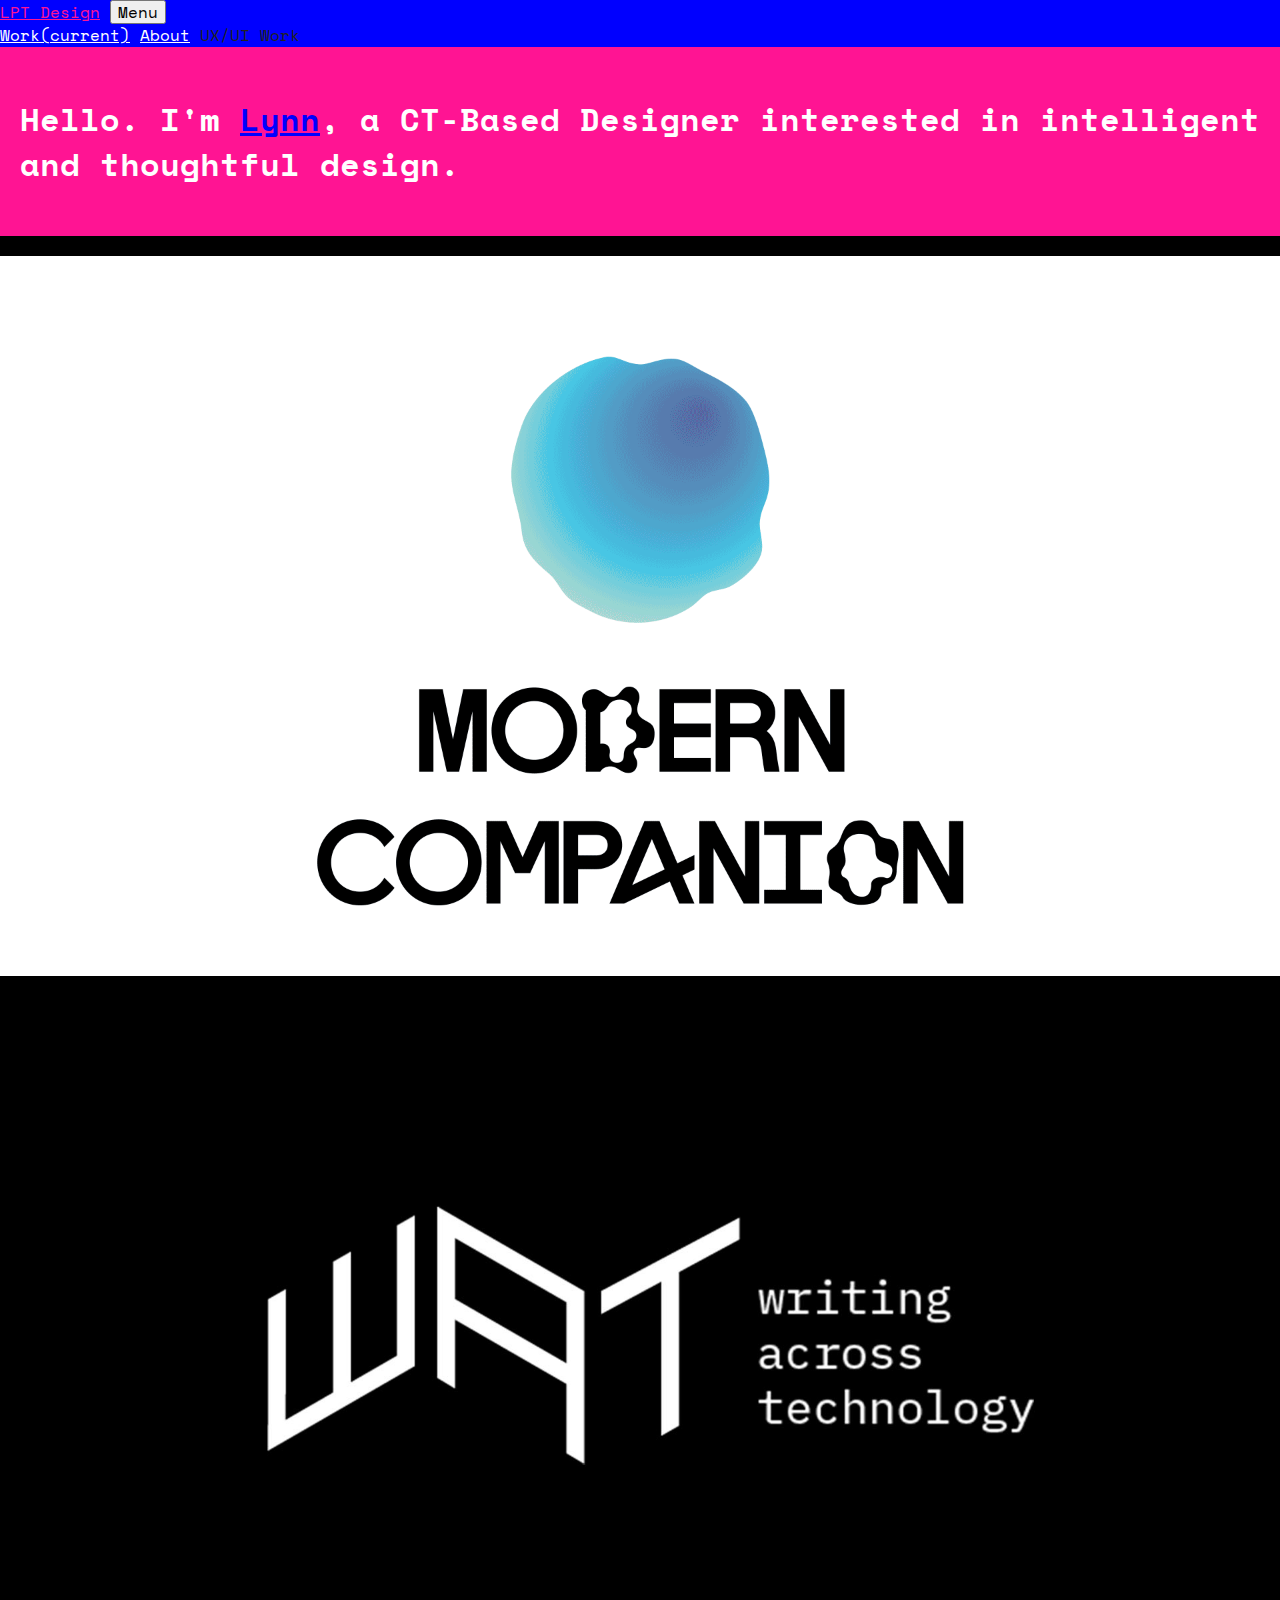
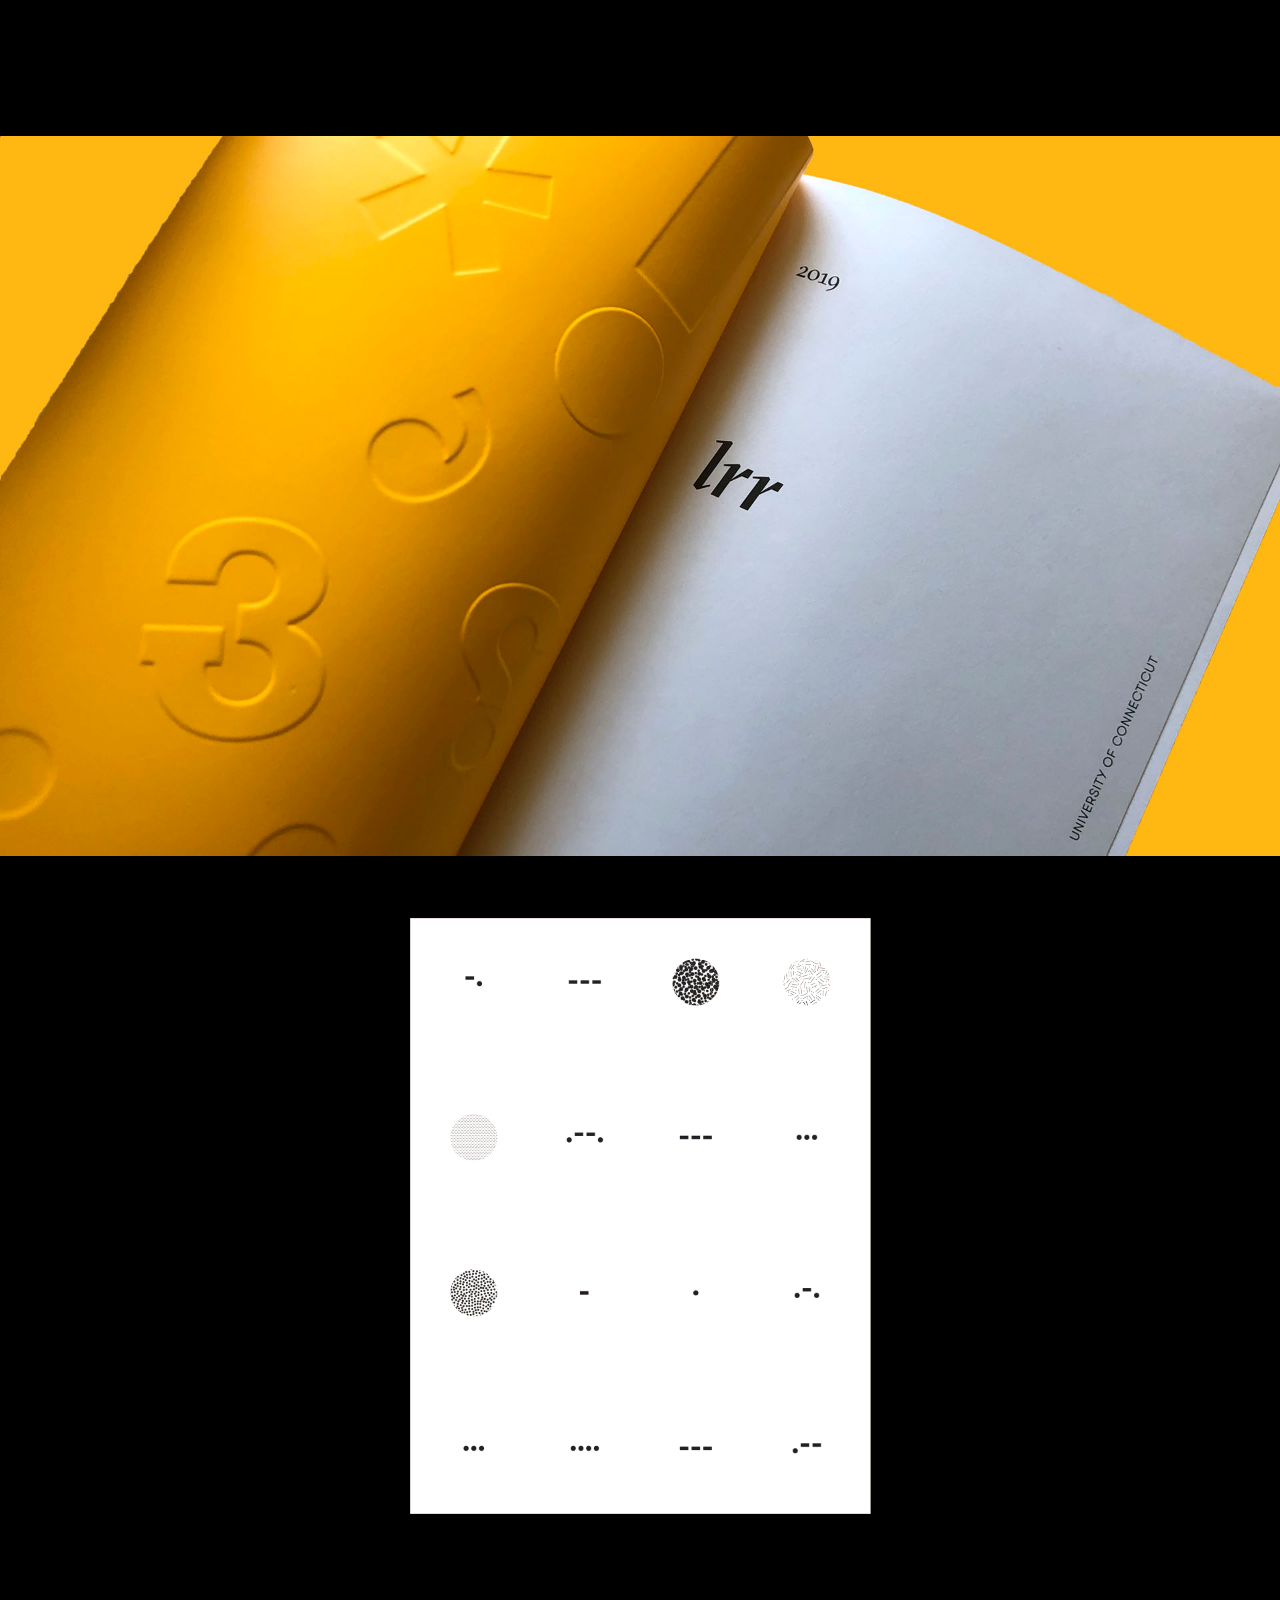
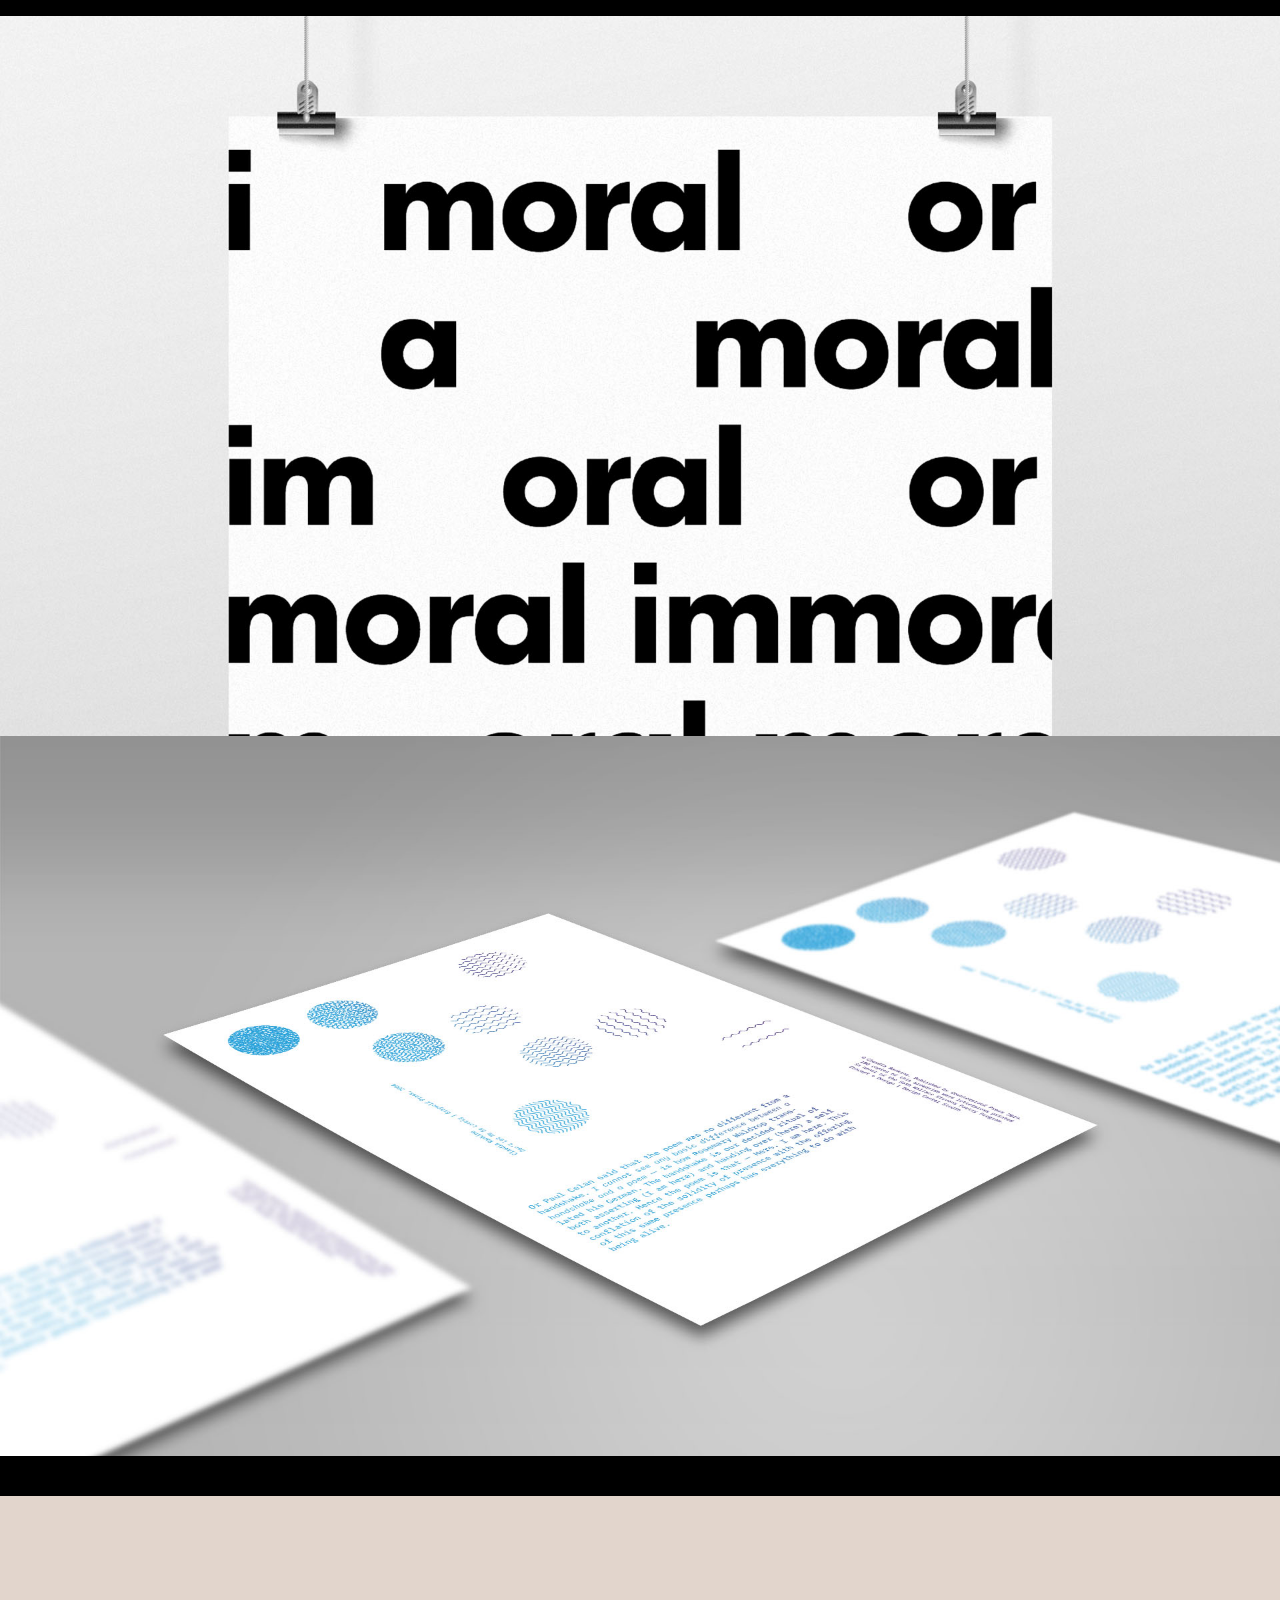
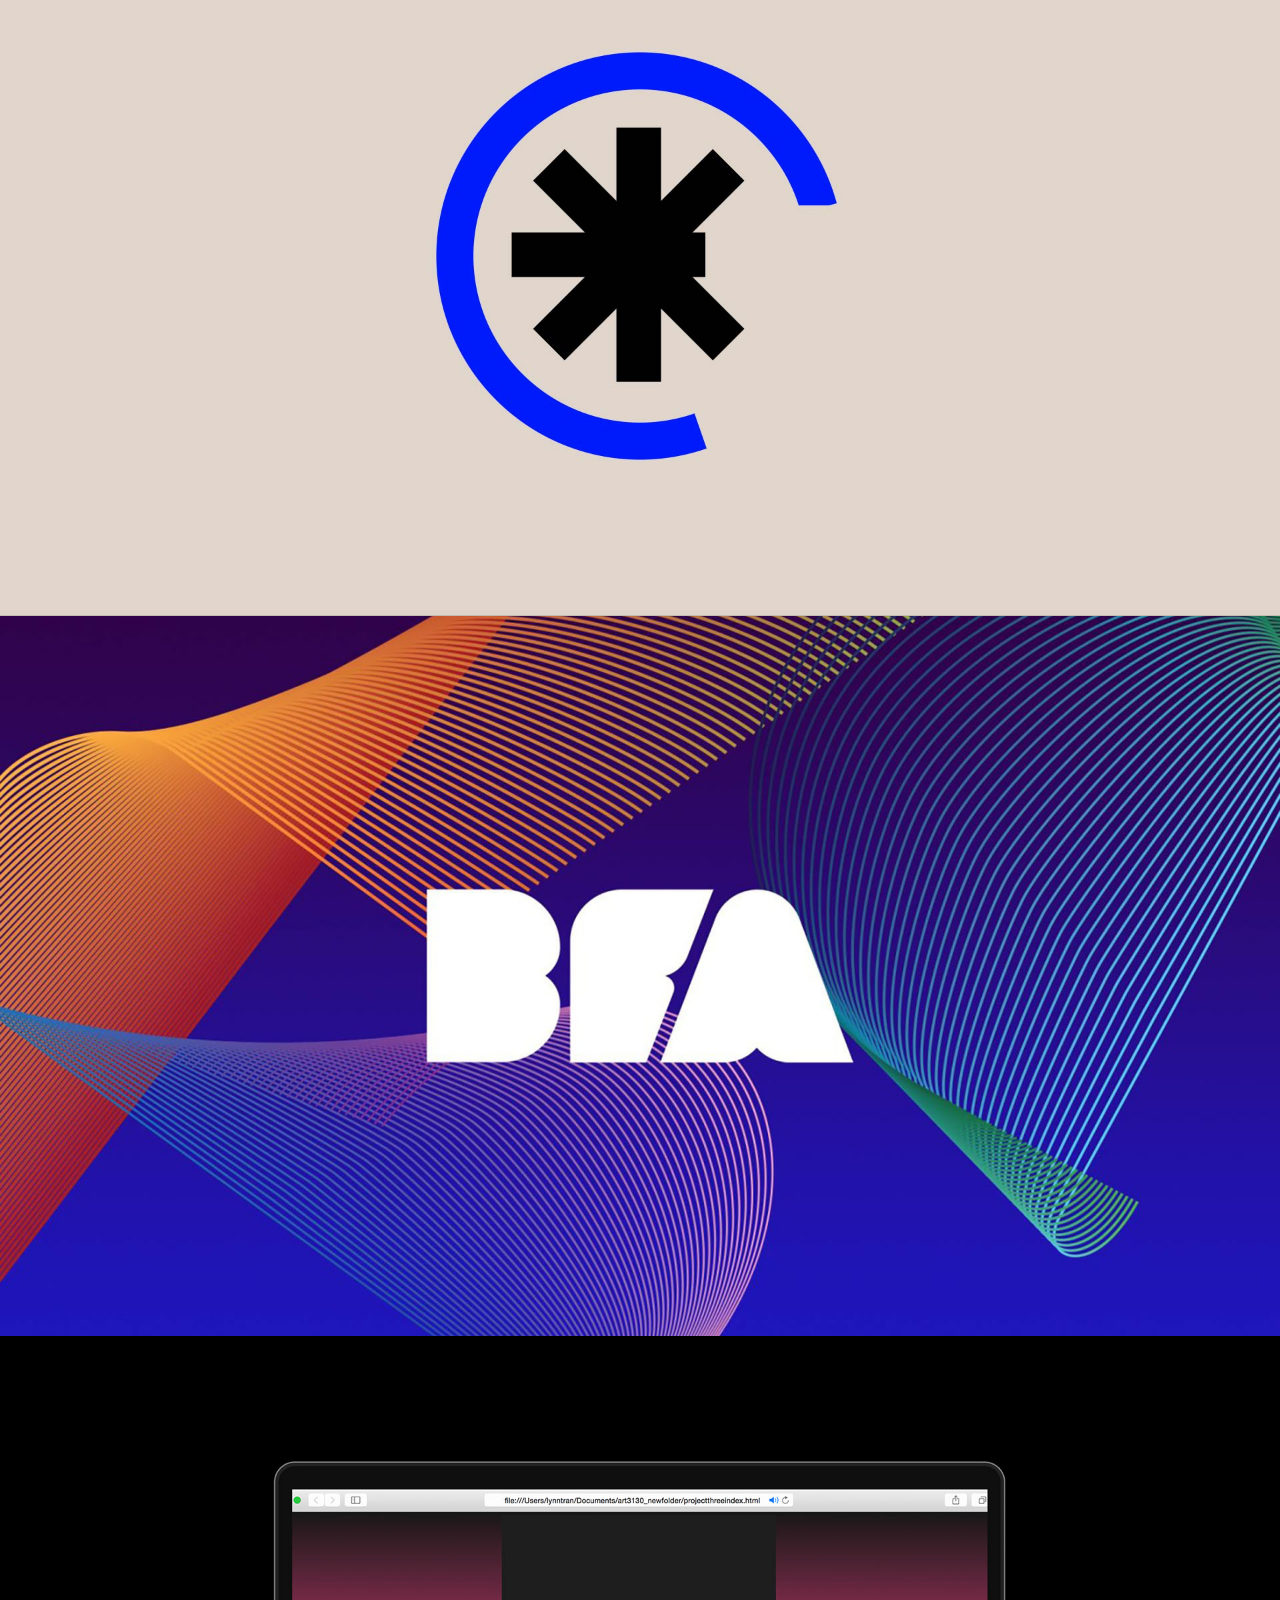
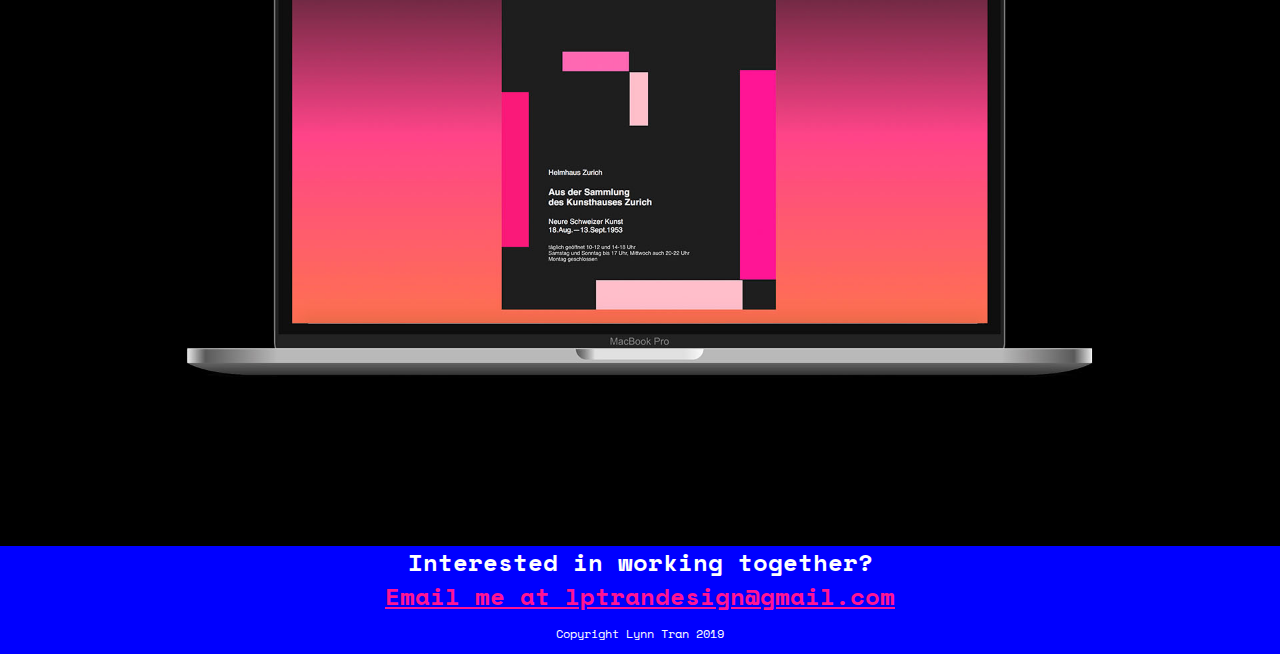
==== commit 83840ffb: "Added page" ====
--- a/index.html
+++ b/index.html
@@ -33,6 +33,7 @@
     <div class="navbar-nav ml-auto">
         <a class="nav-item nav-link active " href="index.html">Work<span class="sr-only">(current)</span></a>
         <a class="nav-item nav-link" href="about.html">About</a>
+        <a class="https://lptdesign.github.io/">UX/UI Work</a>
     </div>
   </div>
 </nav>
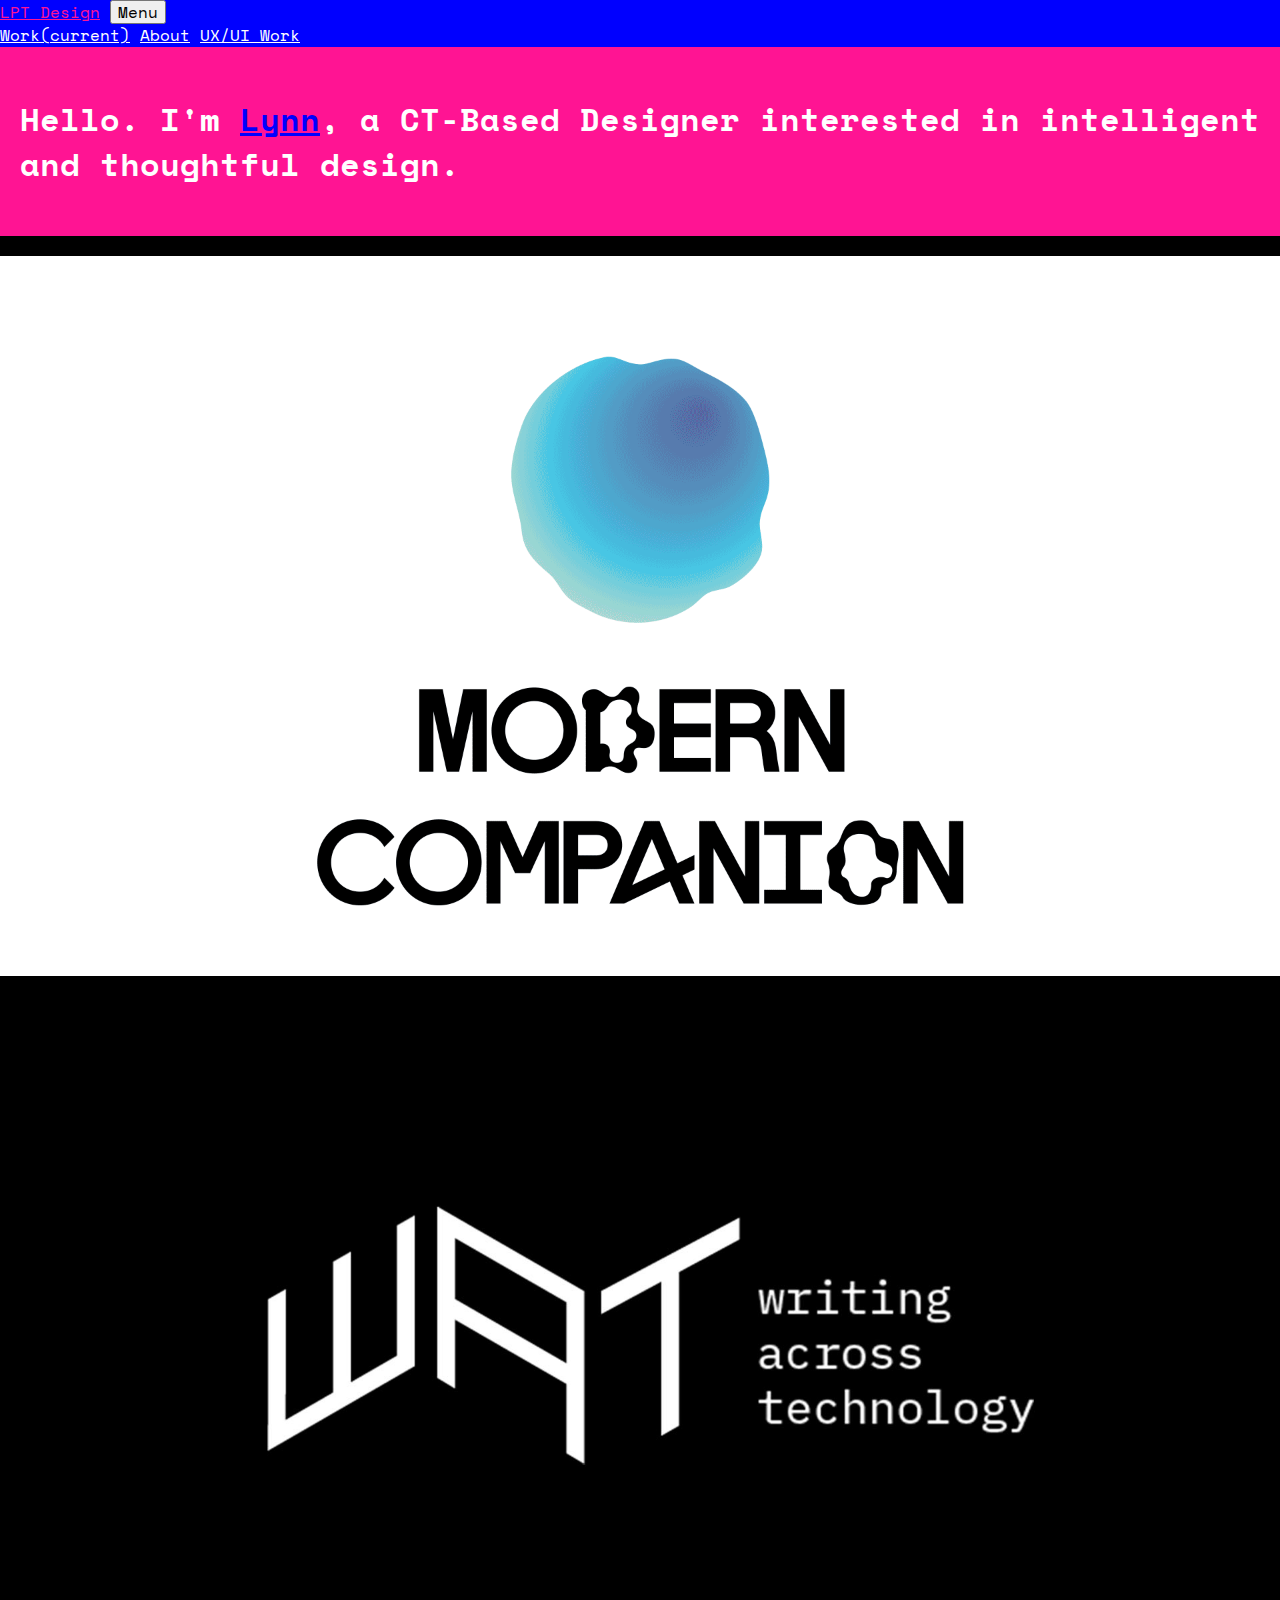
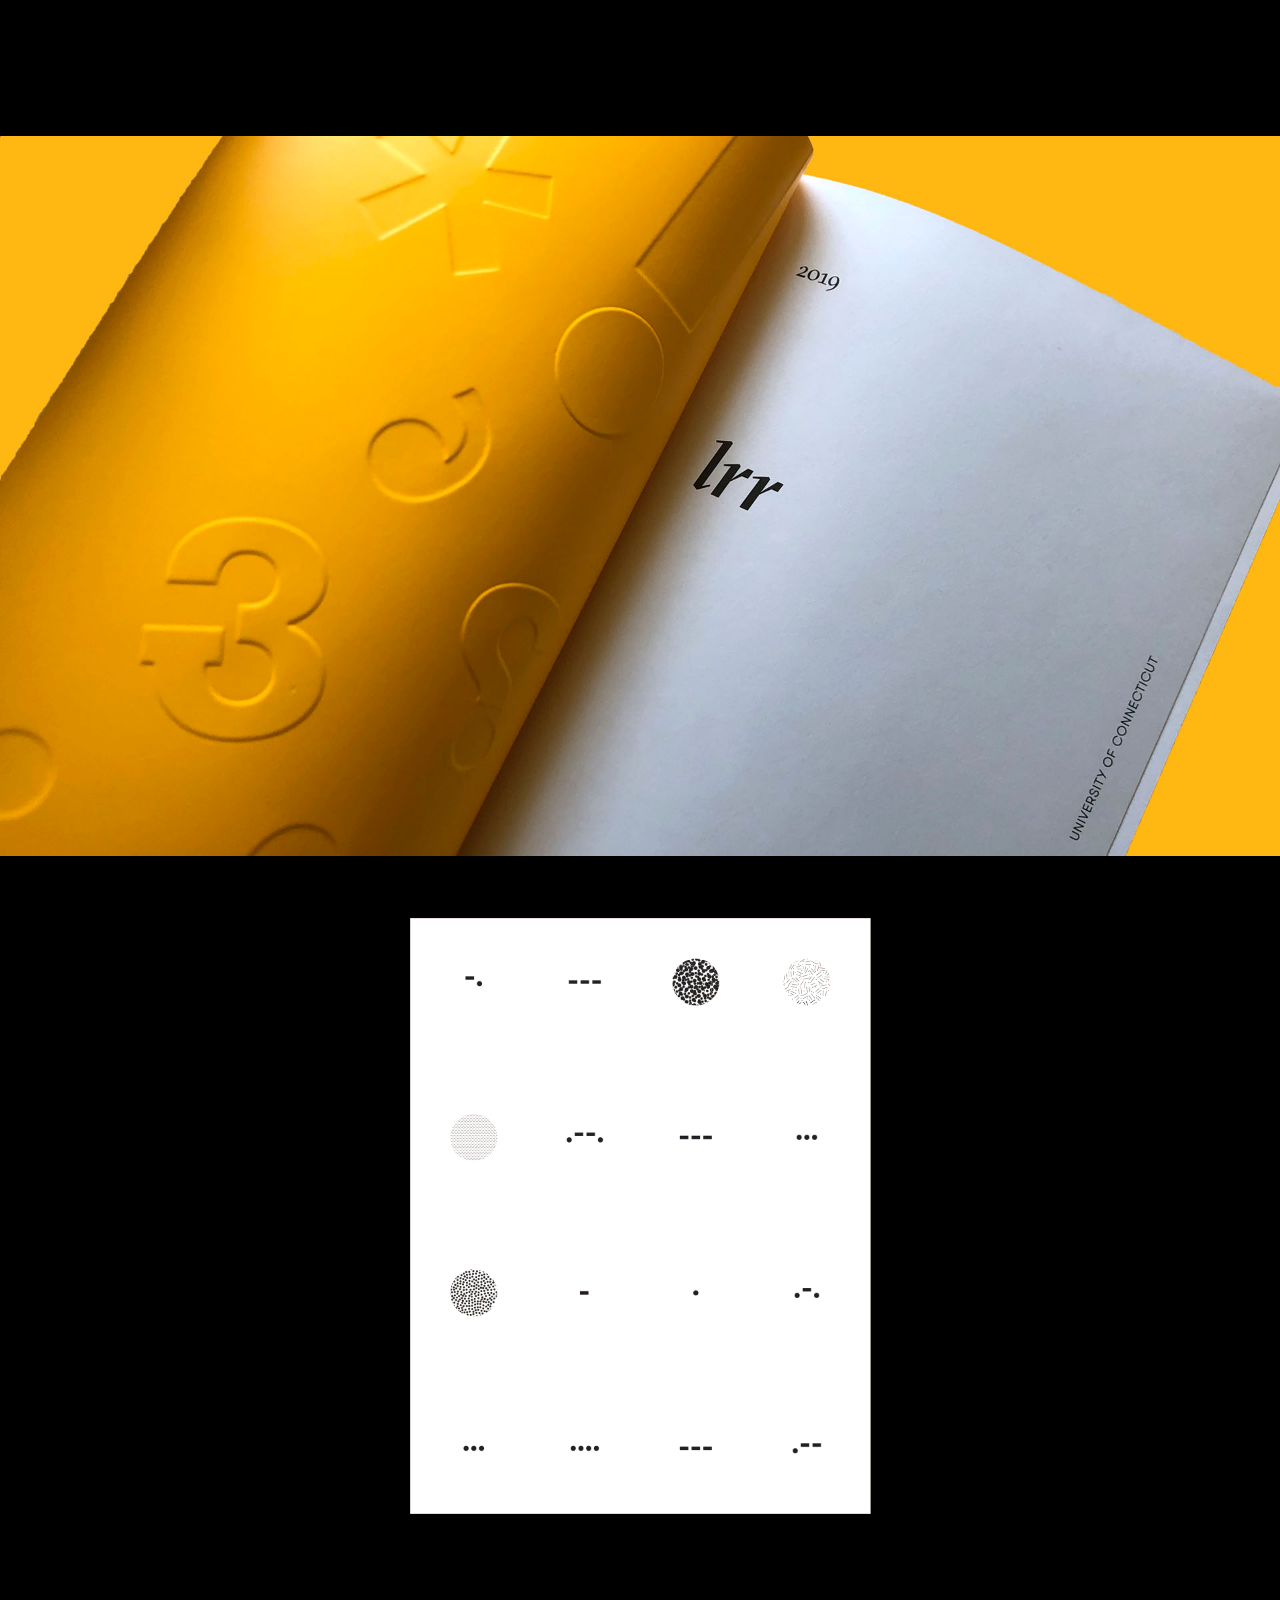
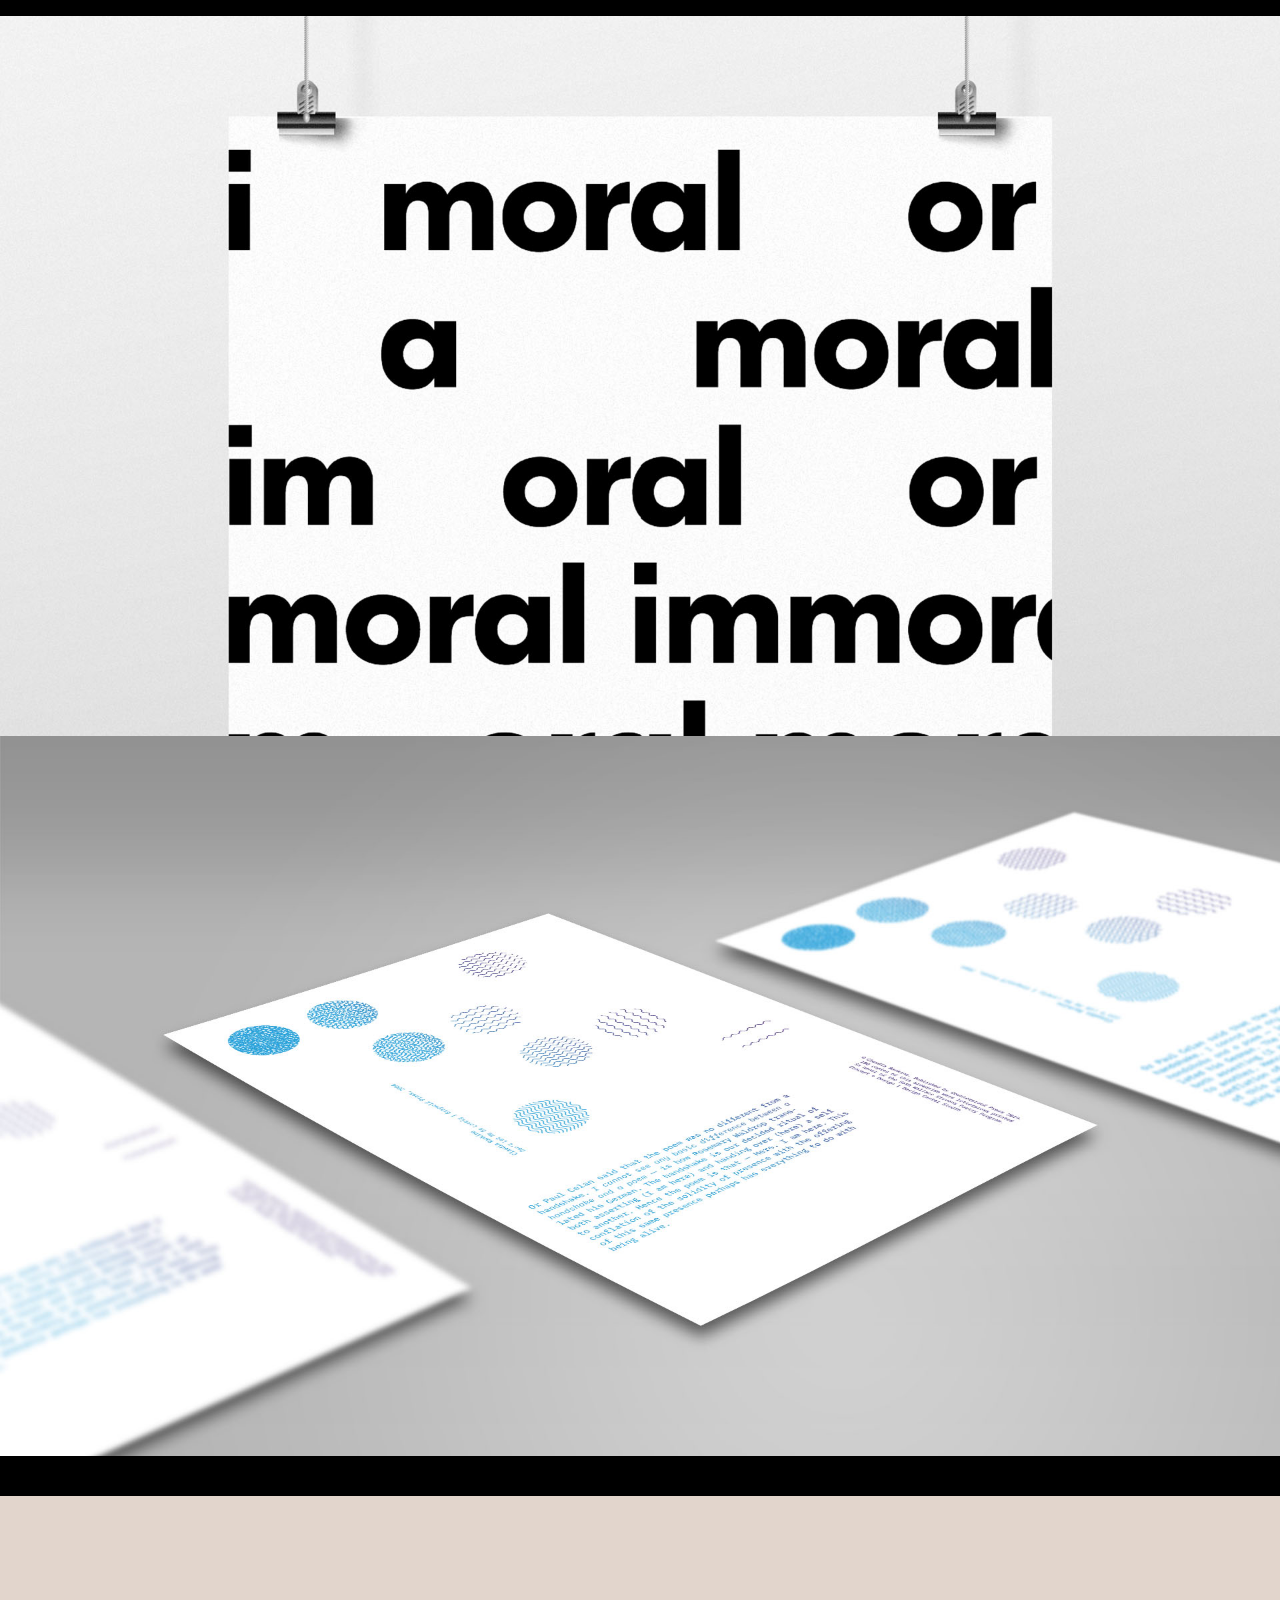
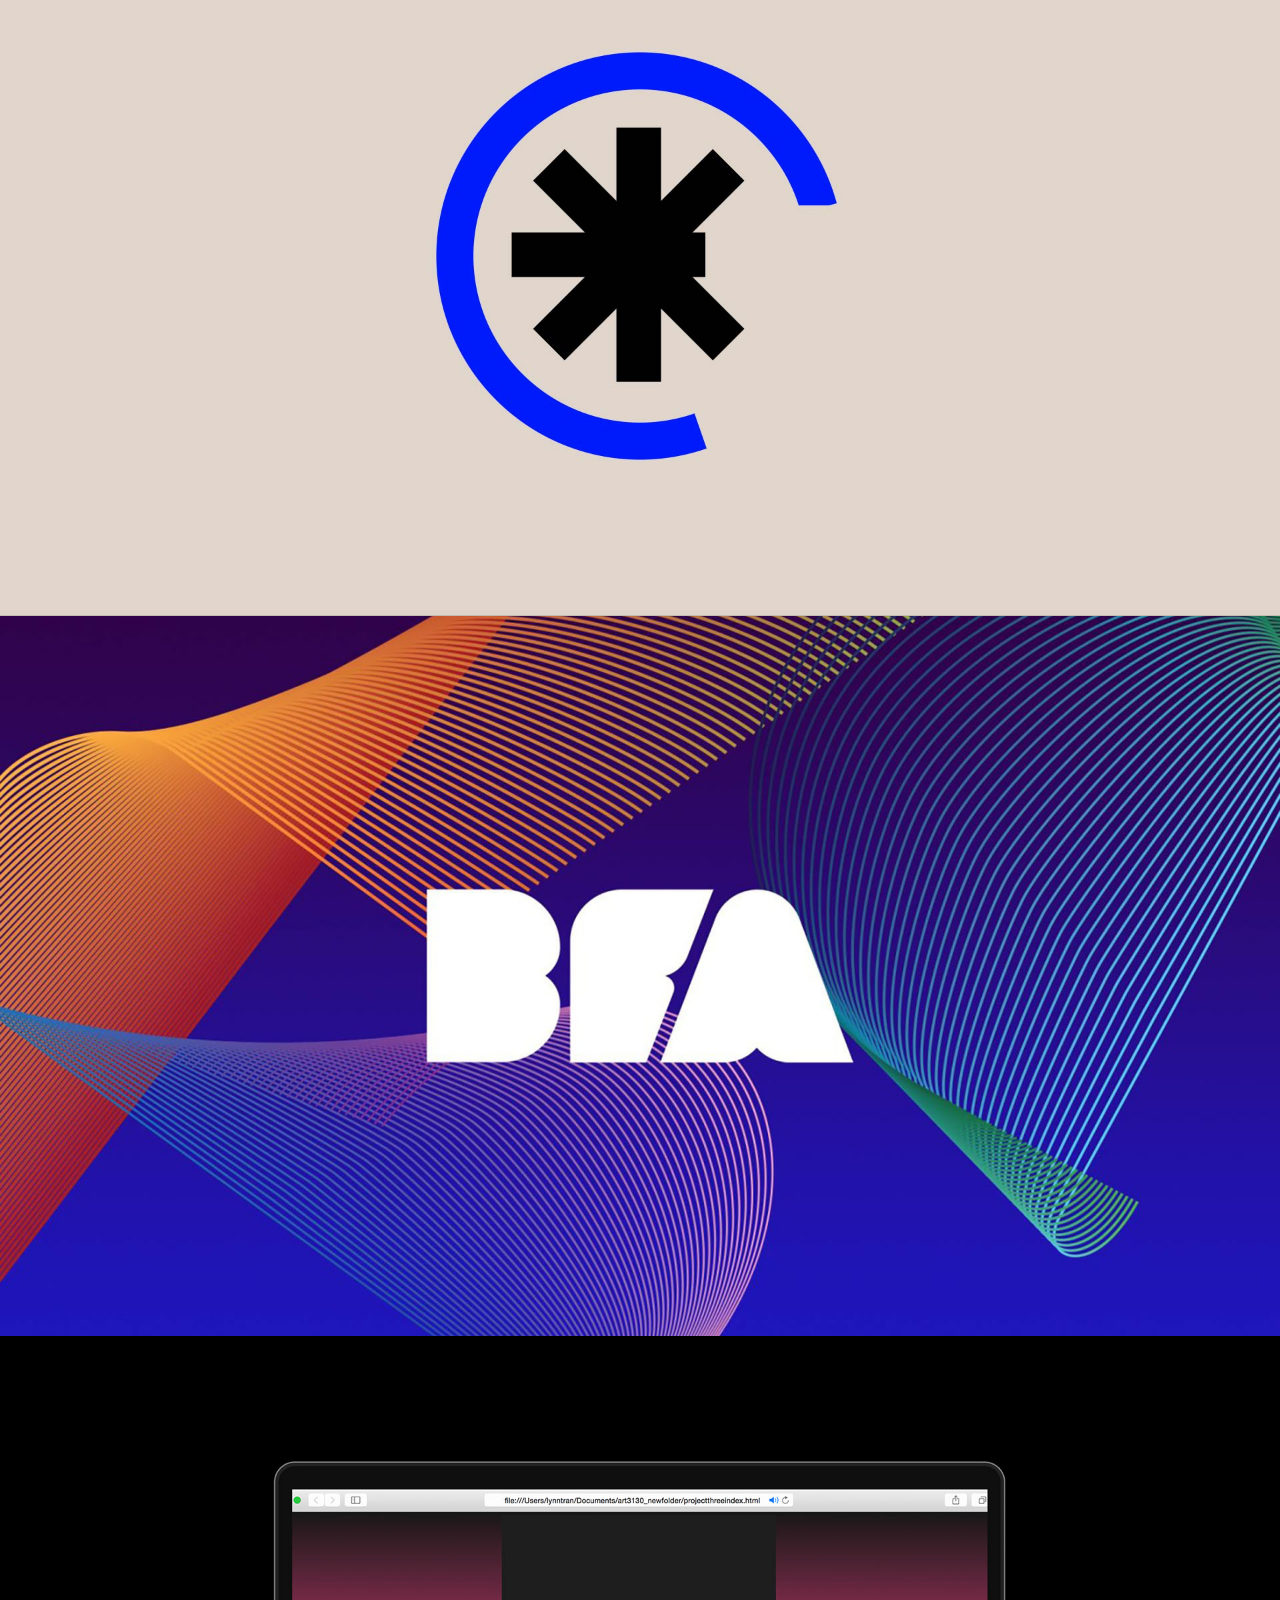
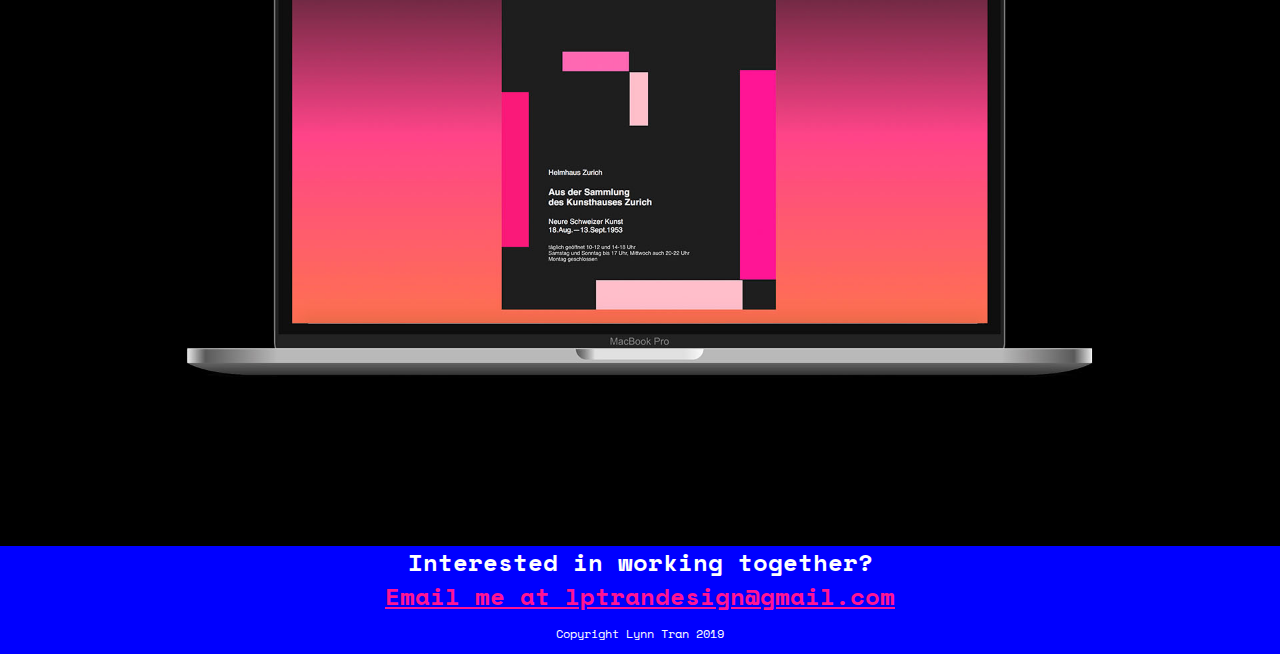
==== commit 11e09624: "new page" ====
--- a/index.html
+++ b/index.html
@@ -33,7 +33,7 @@
     <div class="navbar-nav ml-auto">
         <a class="nav-item nav-link active " href="index.html">Work<span class="sr-only">(current)</span></a>
         <a class="nav-item nav-link" href="about.html">About</a>
-        <a class="https://lptdesign.github.io/">UX/UI Work</a>
+        <a class="nav-item nav-link" href="https://lptdesign.github.io/">UX/UI Work</a>
     </div>
   </div>
 </nav>
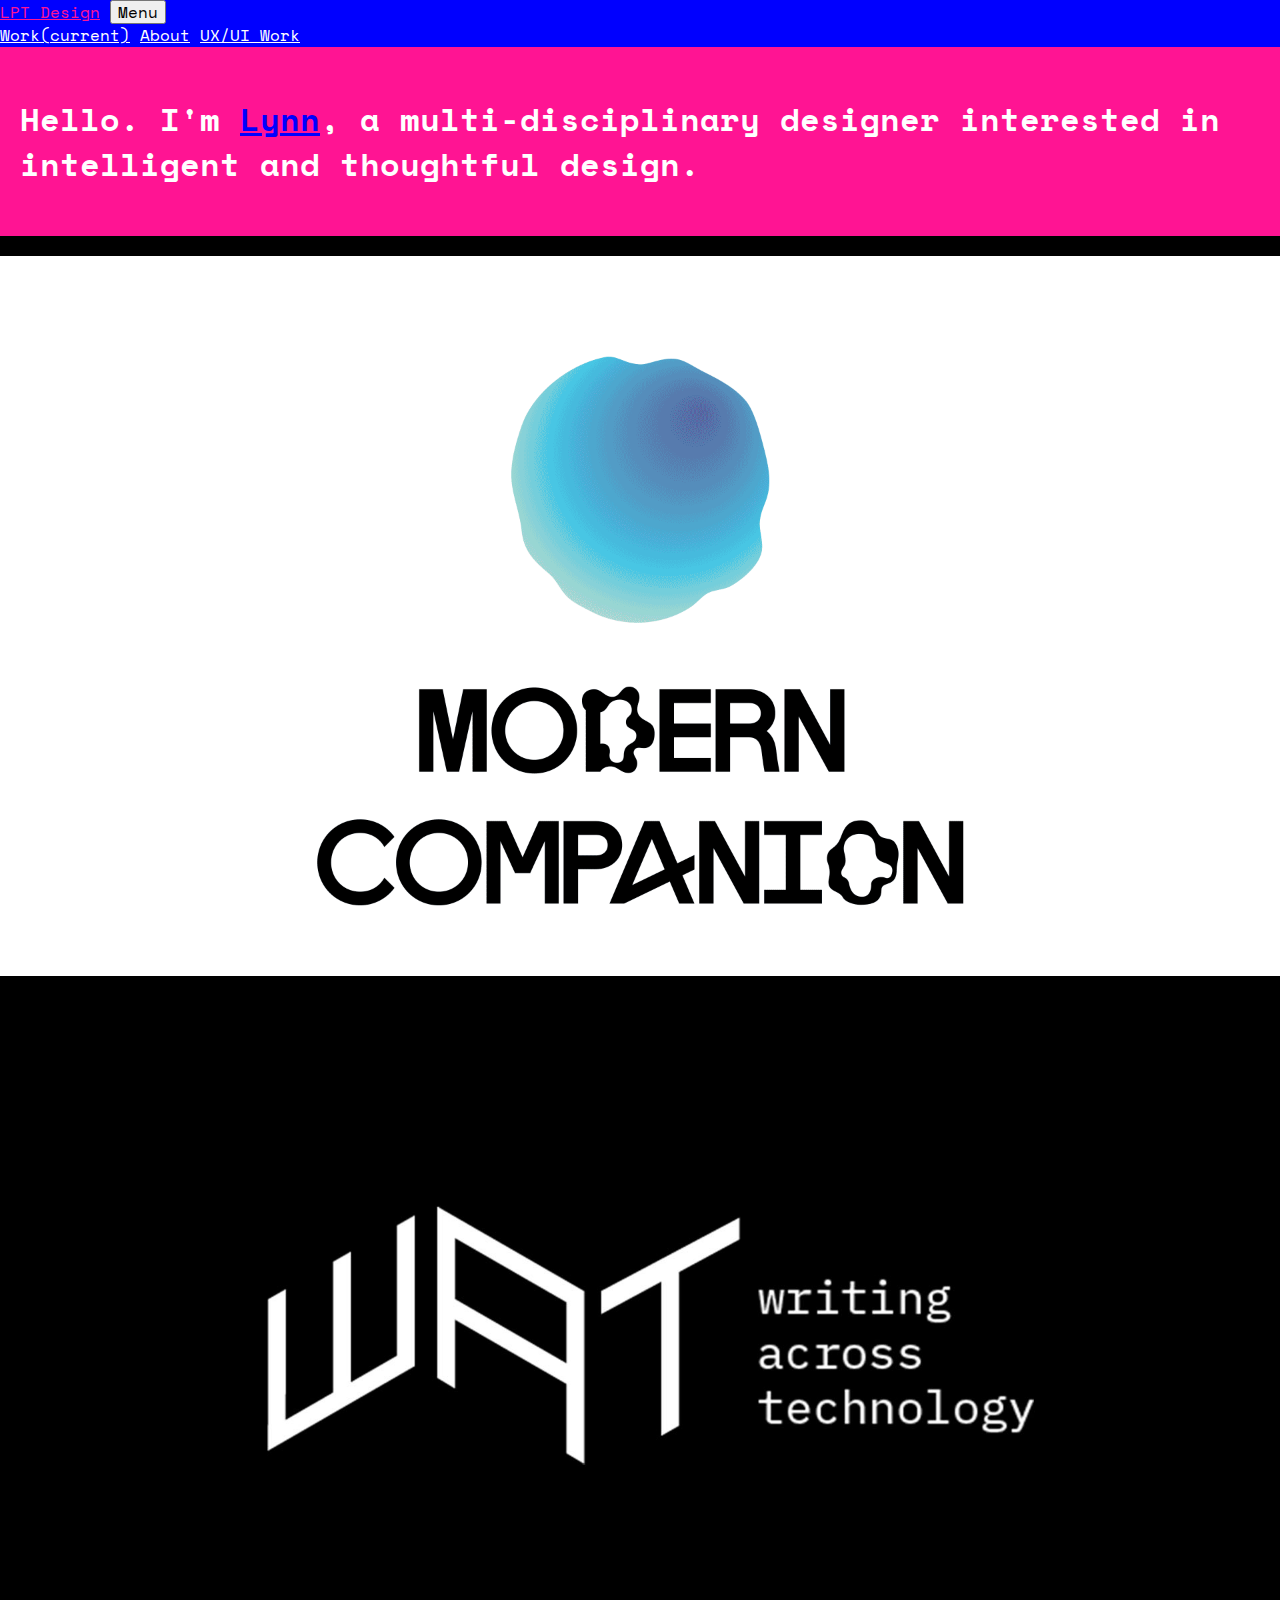
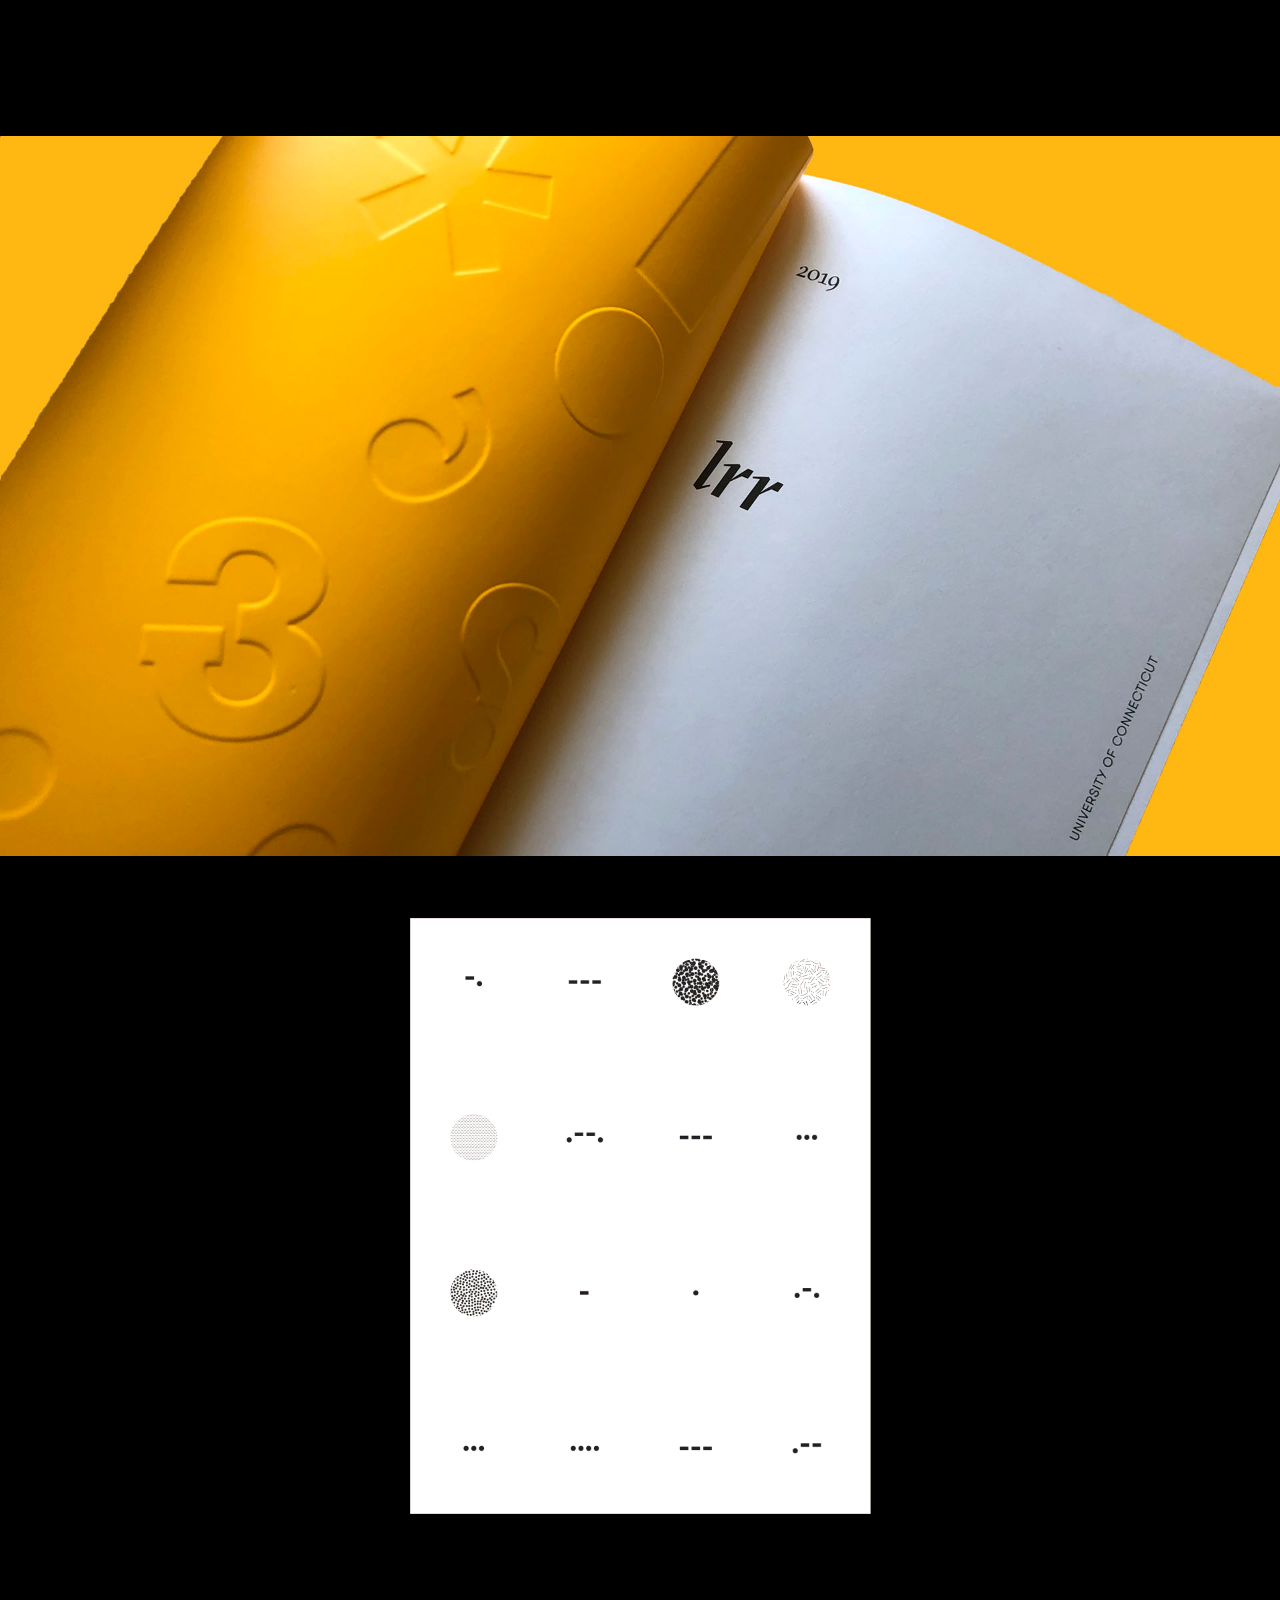
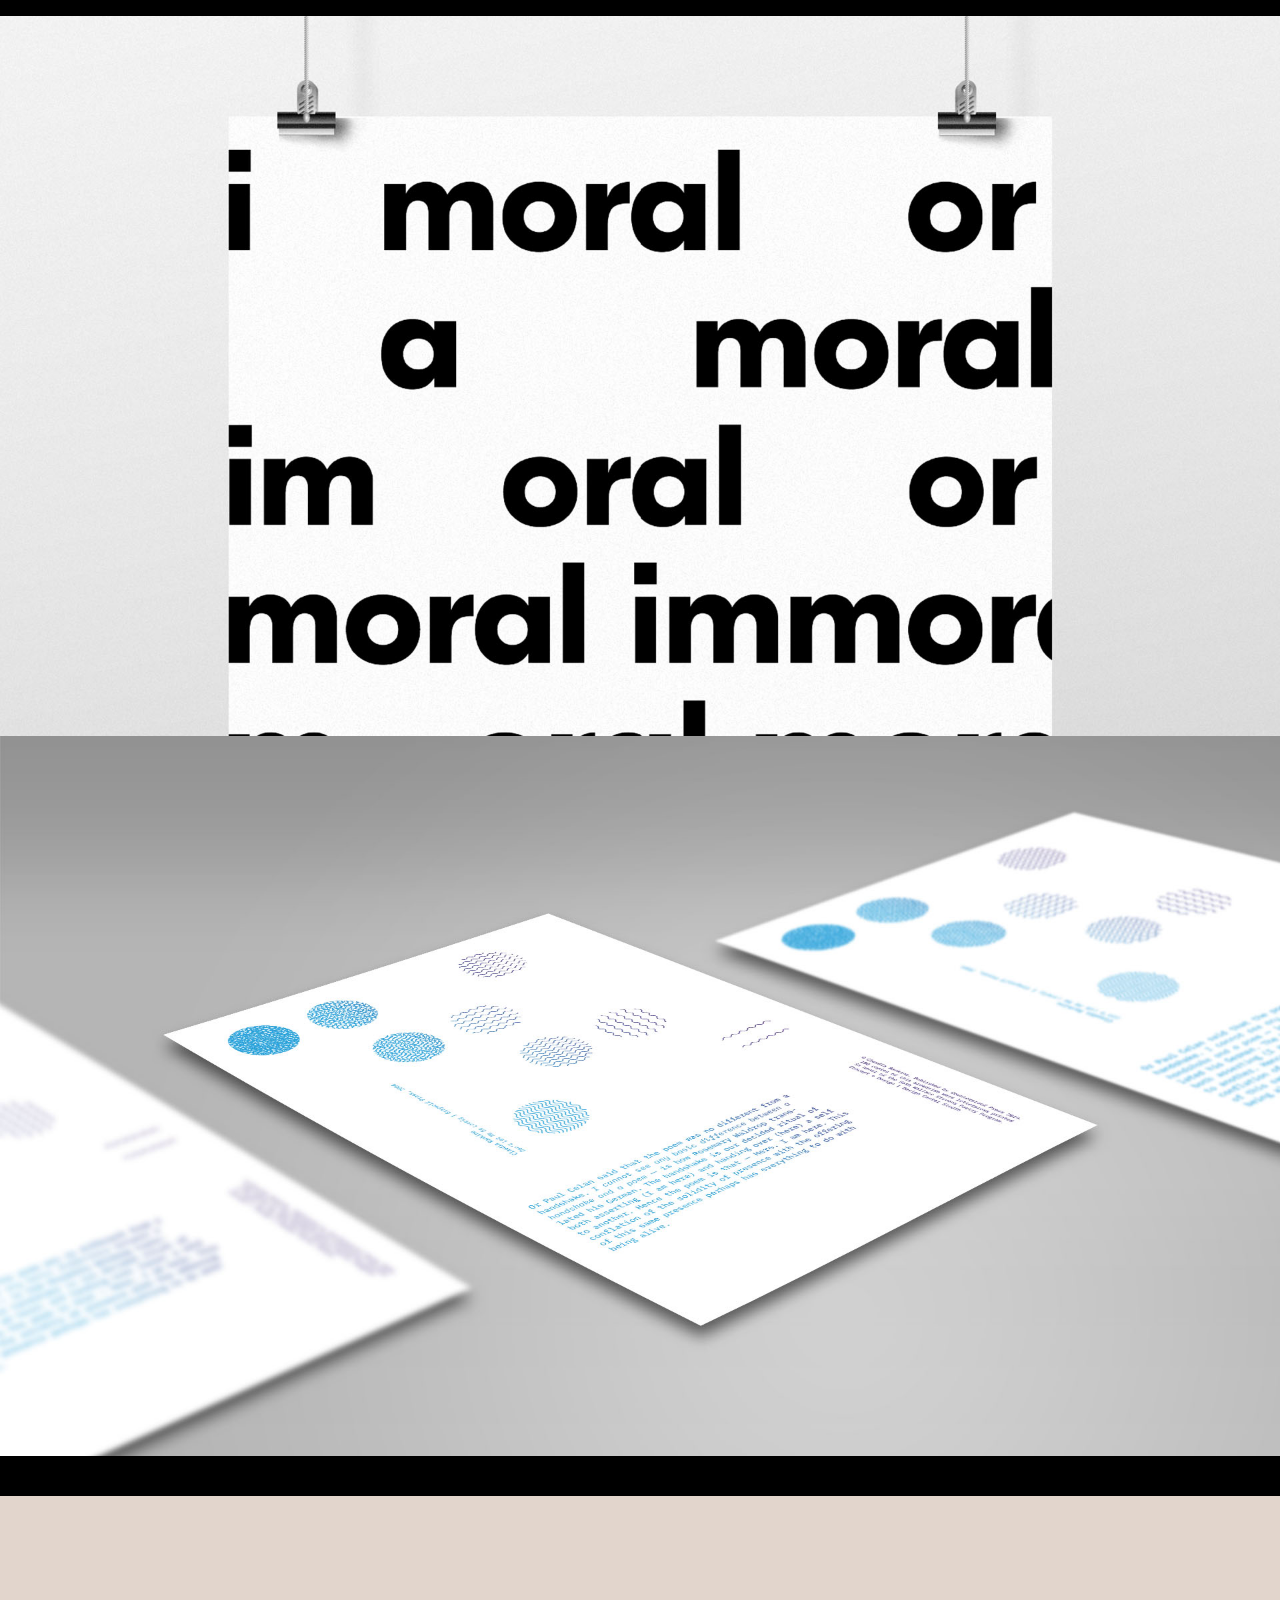
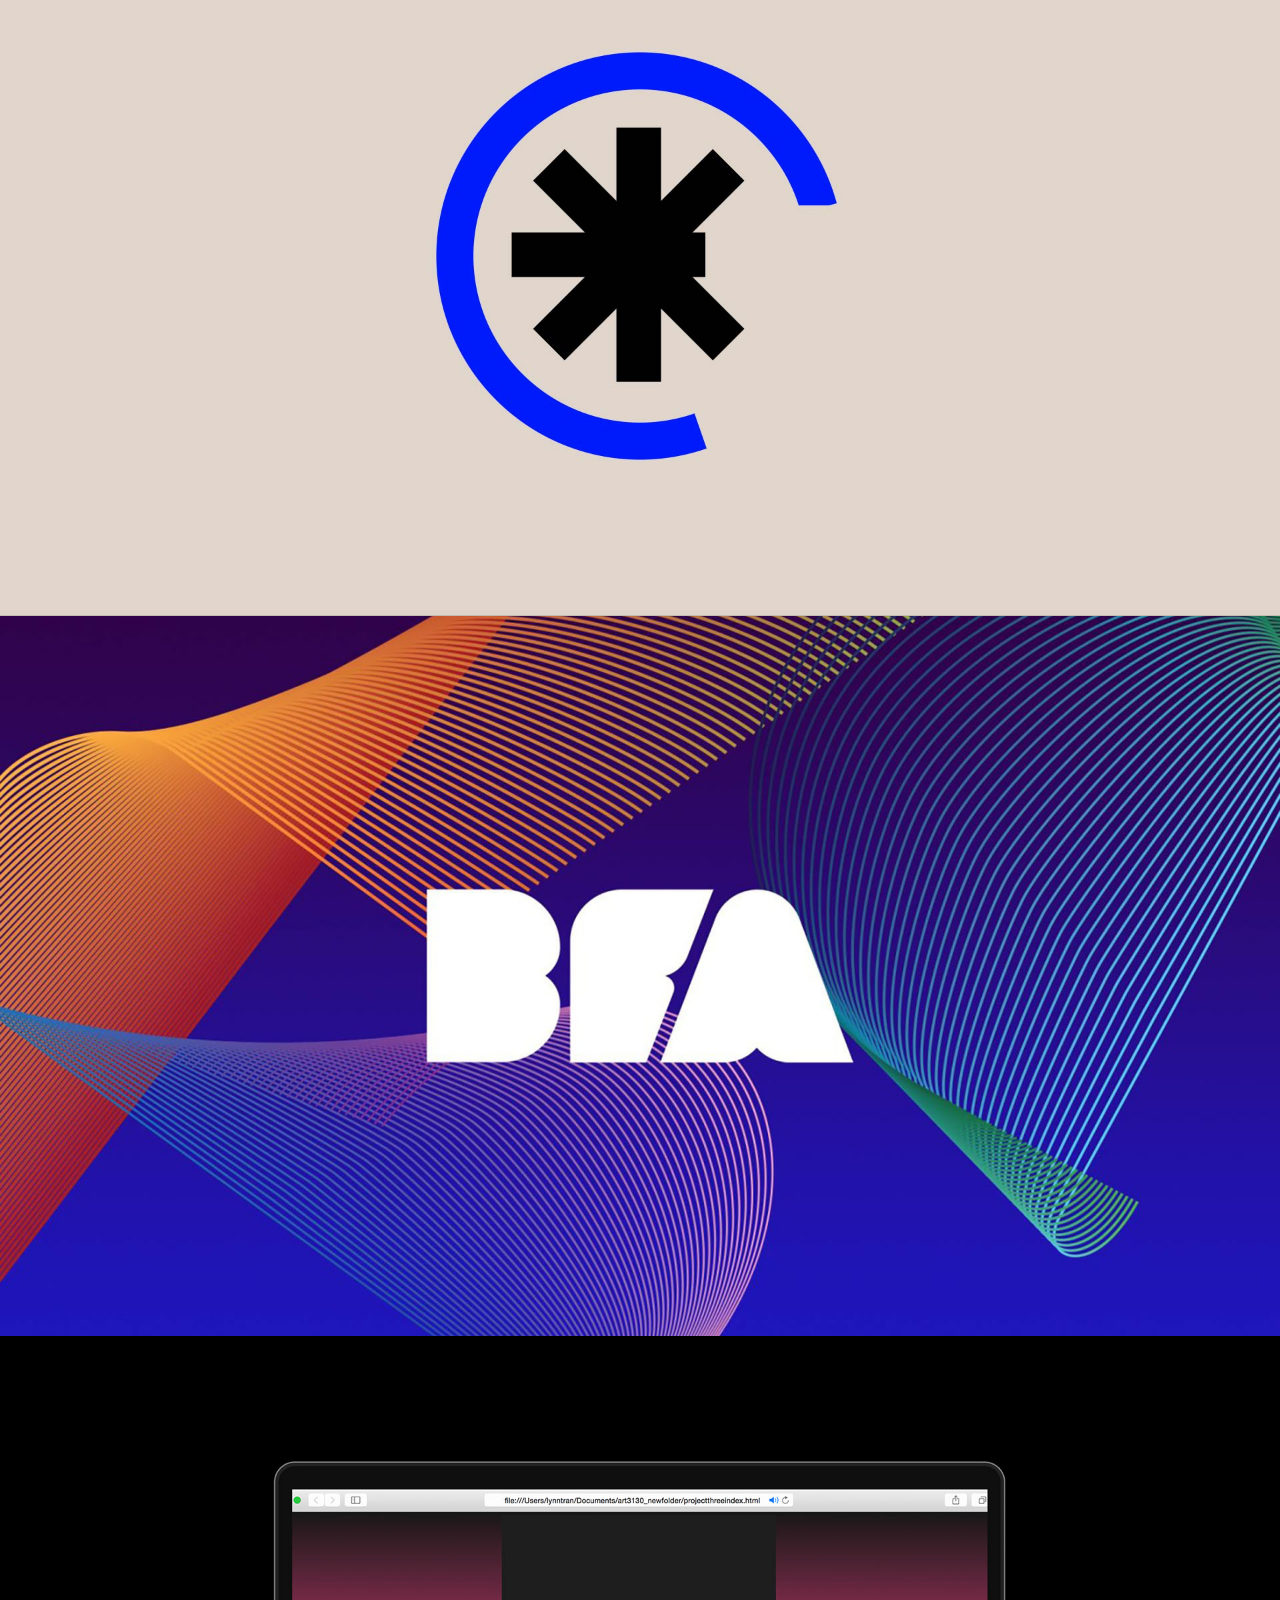
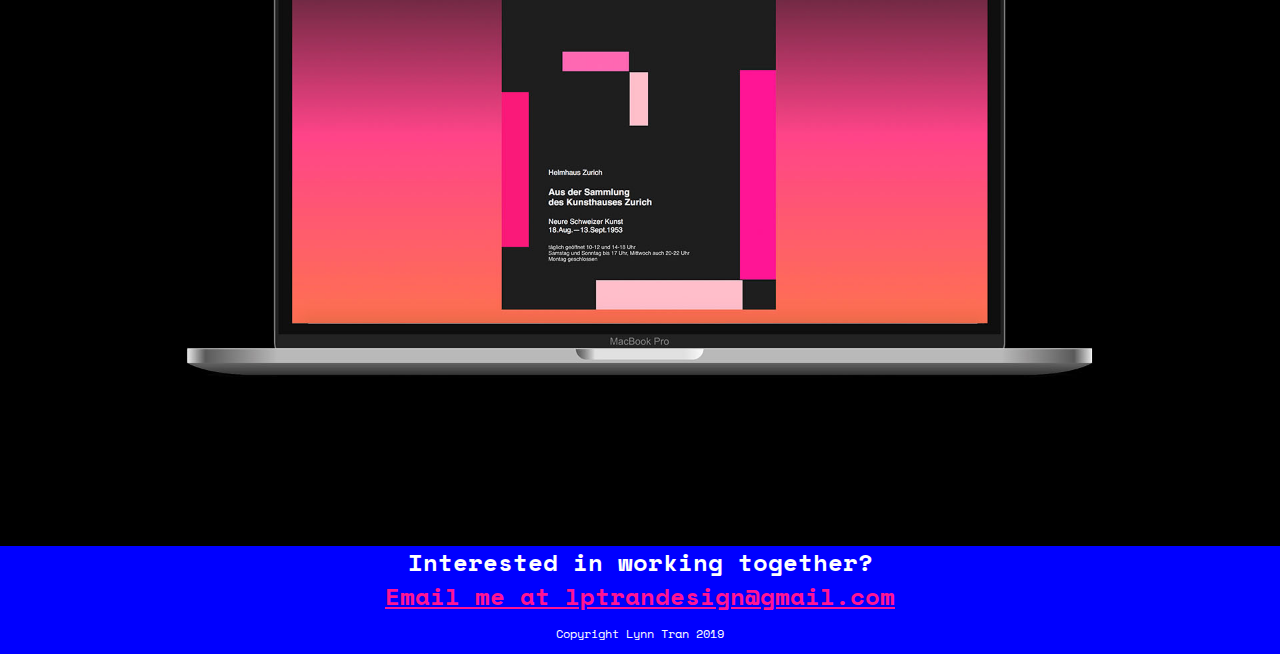
==== commit 261edca2: "Text edits" ====
--- a/index.html
+++ b/index.html
@@ -45,7 +45,7 @@
                    <!-- column keeps text on one side of webpage-->
                     <div class="col-lg-7" style="padding-left: 20px;">
                         <h1>Hello. I'm <span><a class ="homepage" href="about.html" >Lynn</a></span>,
-                        a CT-Based Designer interested in intelligent and thoughtful design. </h1>
+                        a multi-disciplinary designer interested in intelligent and thoughtful design. </h1>
                     </div>
                         <div class="col-md"></div>
                  </div>
